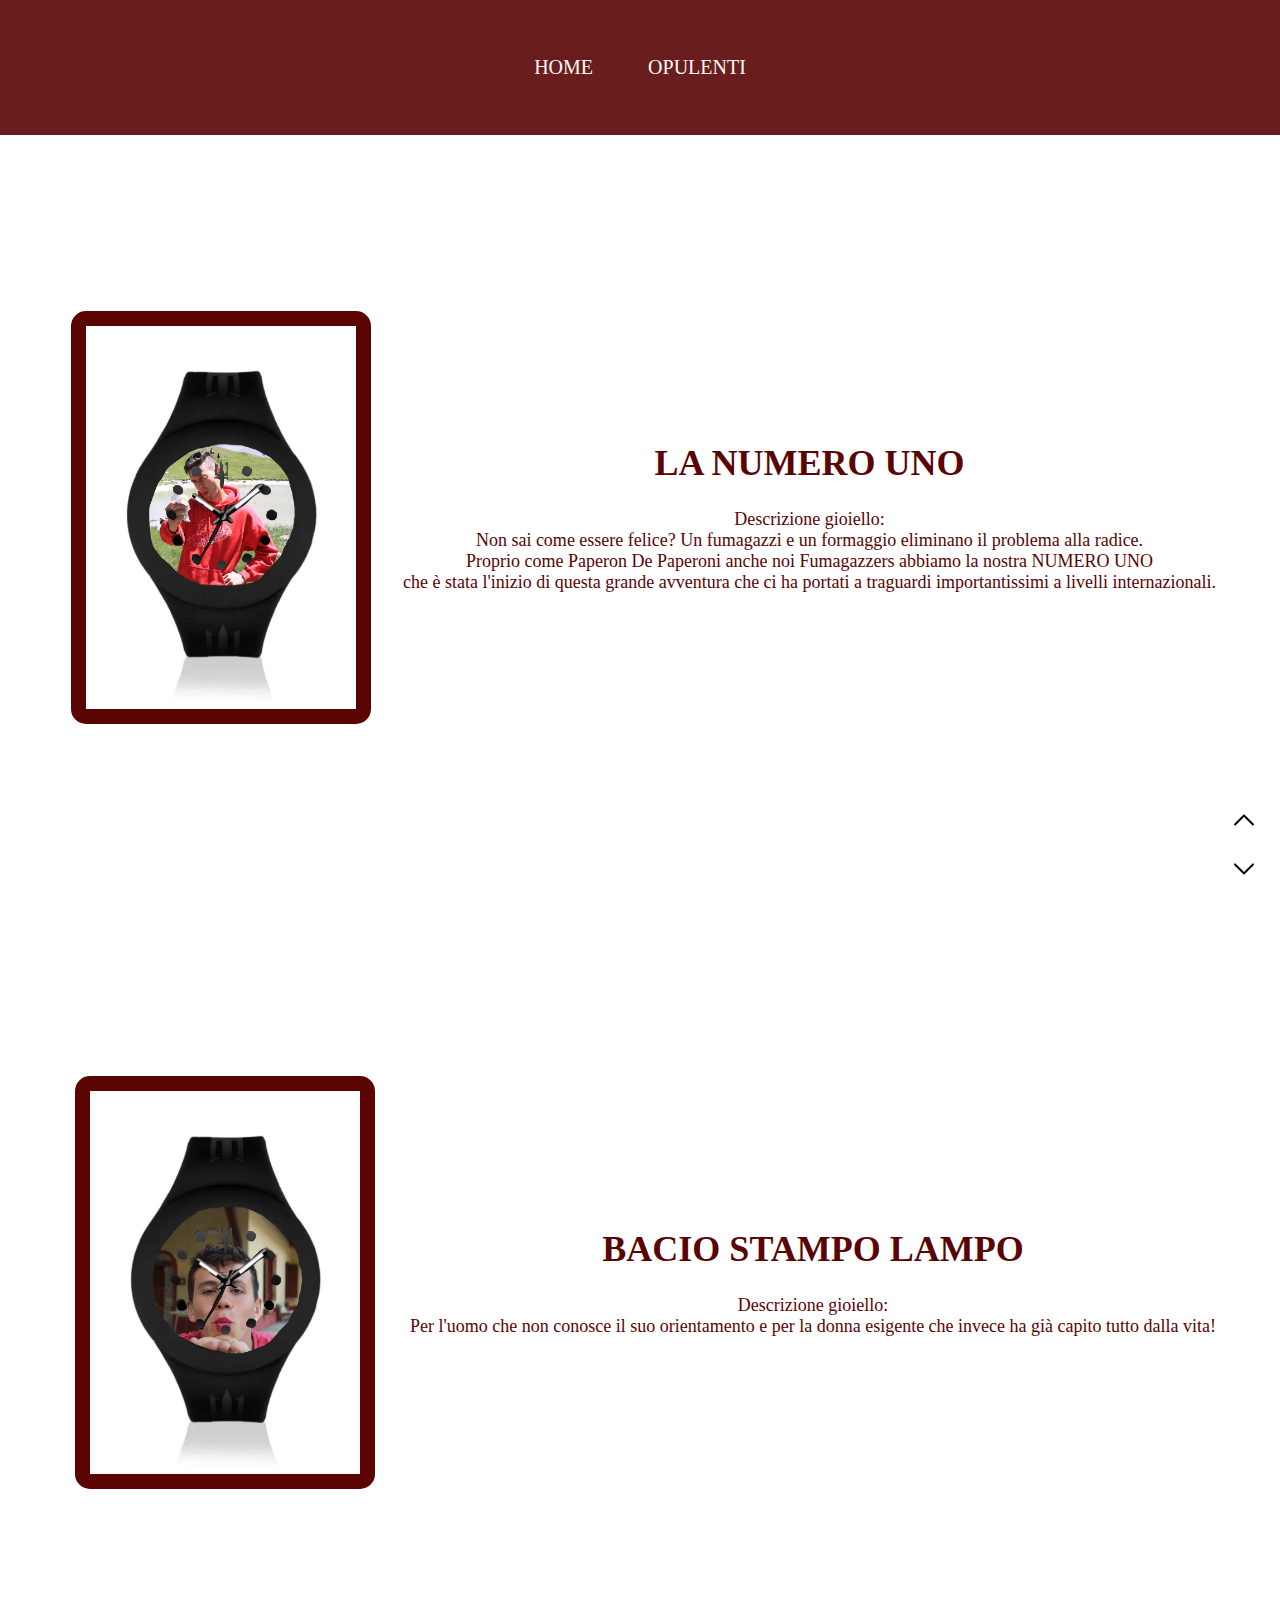
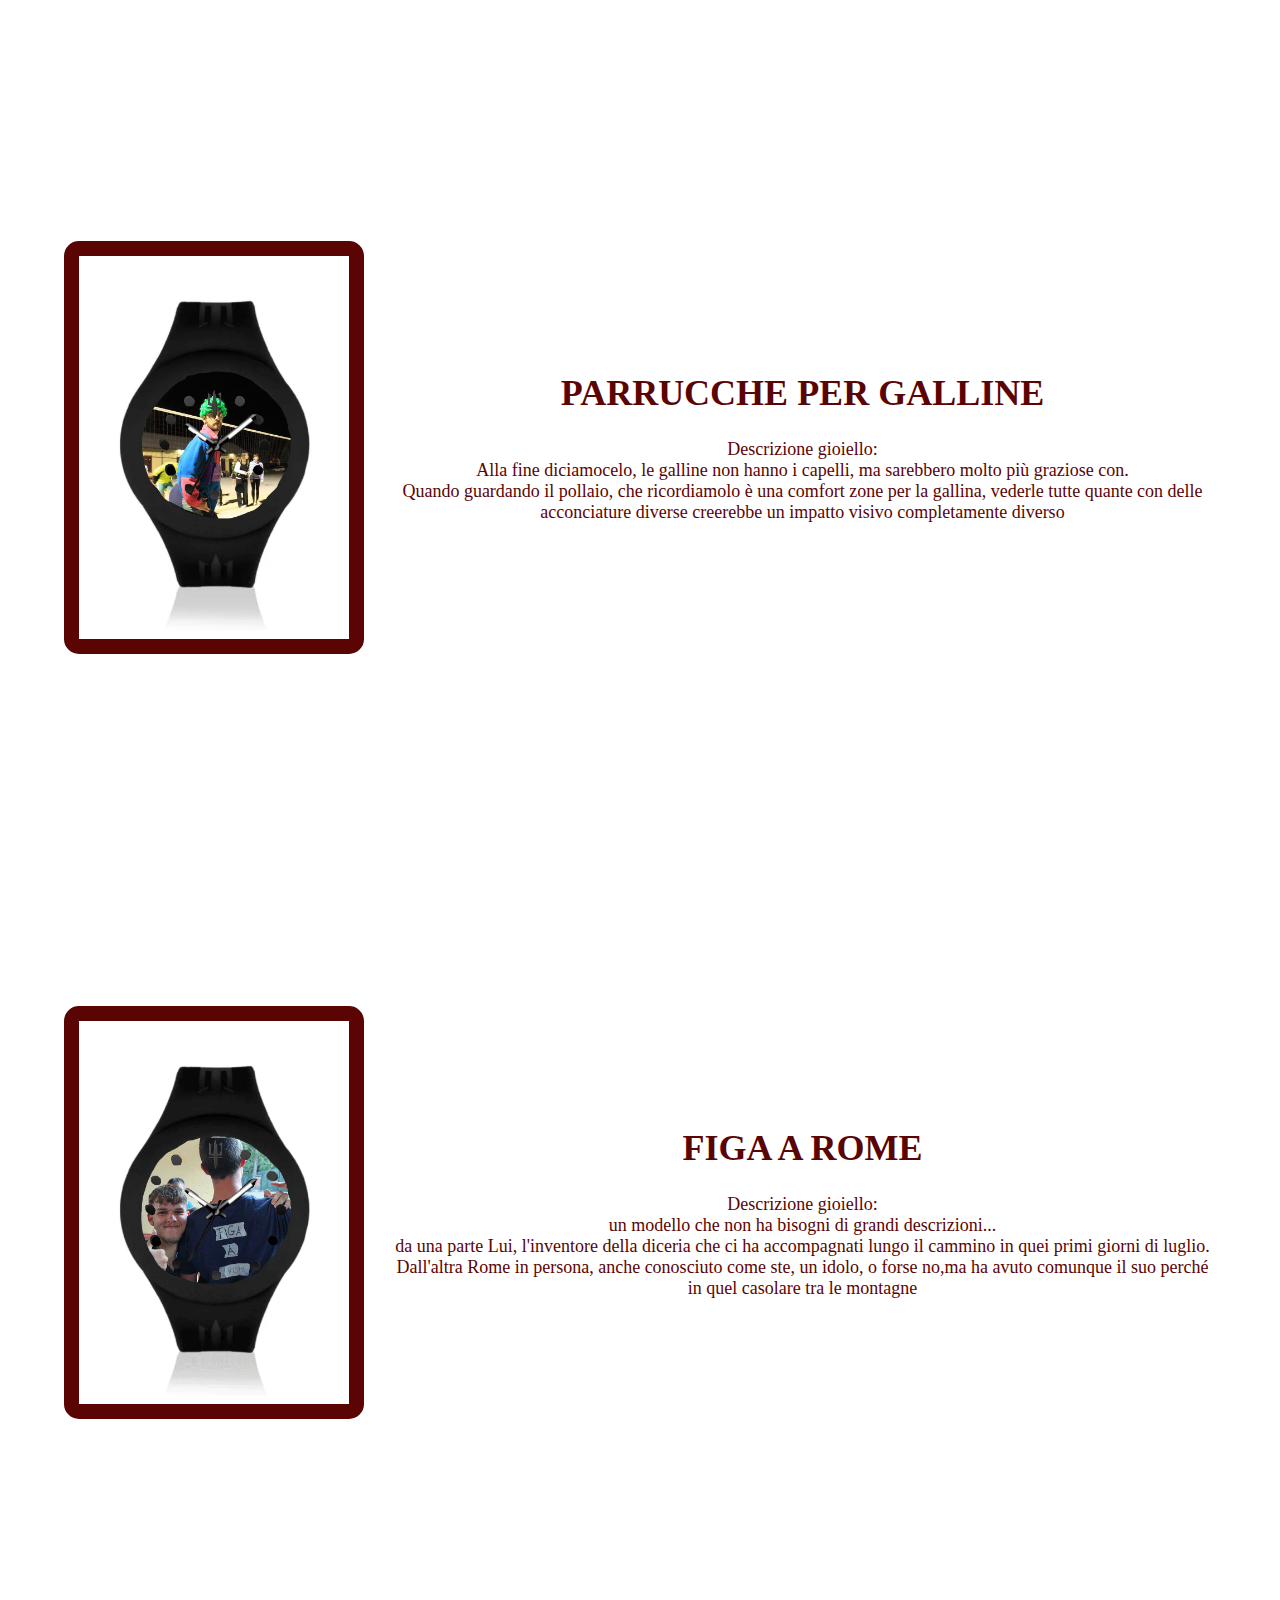
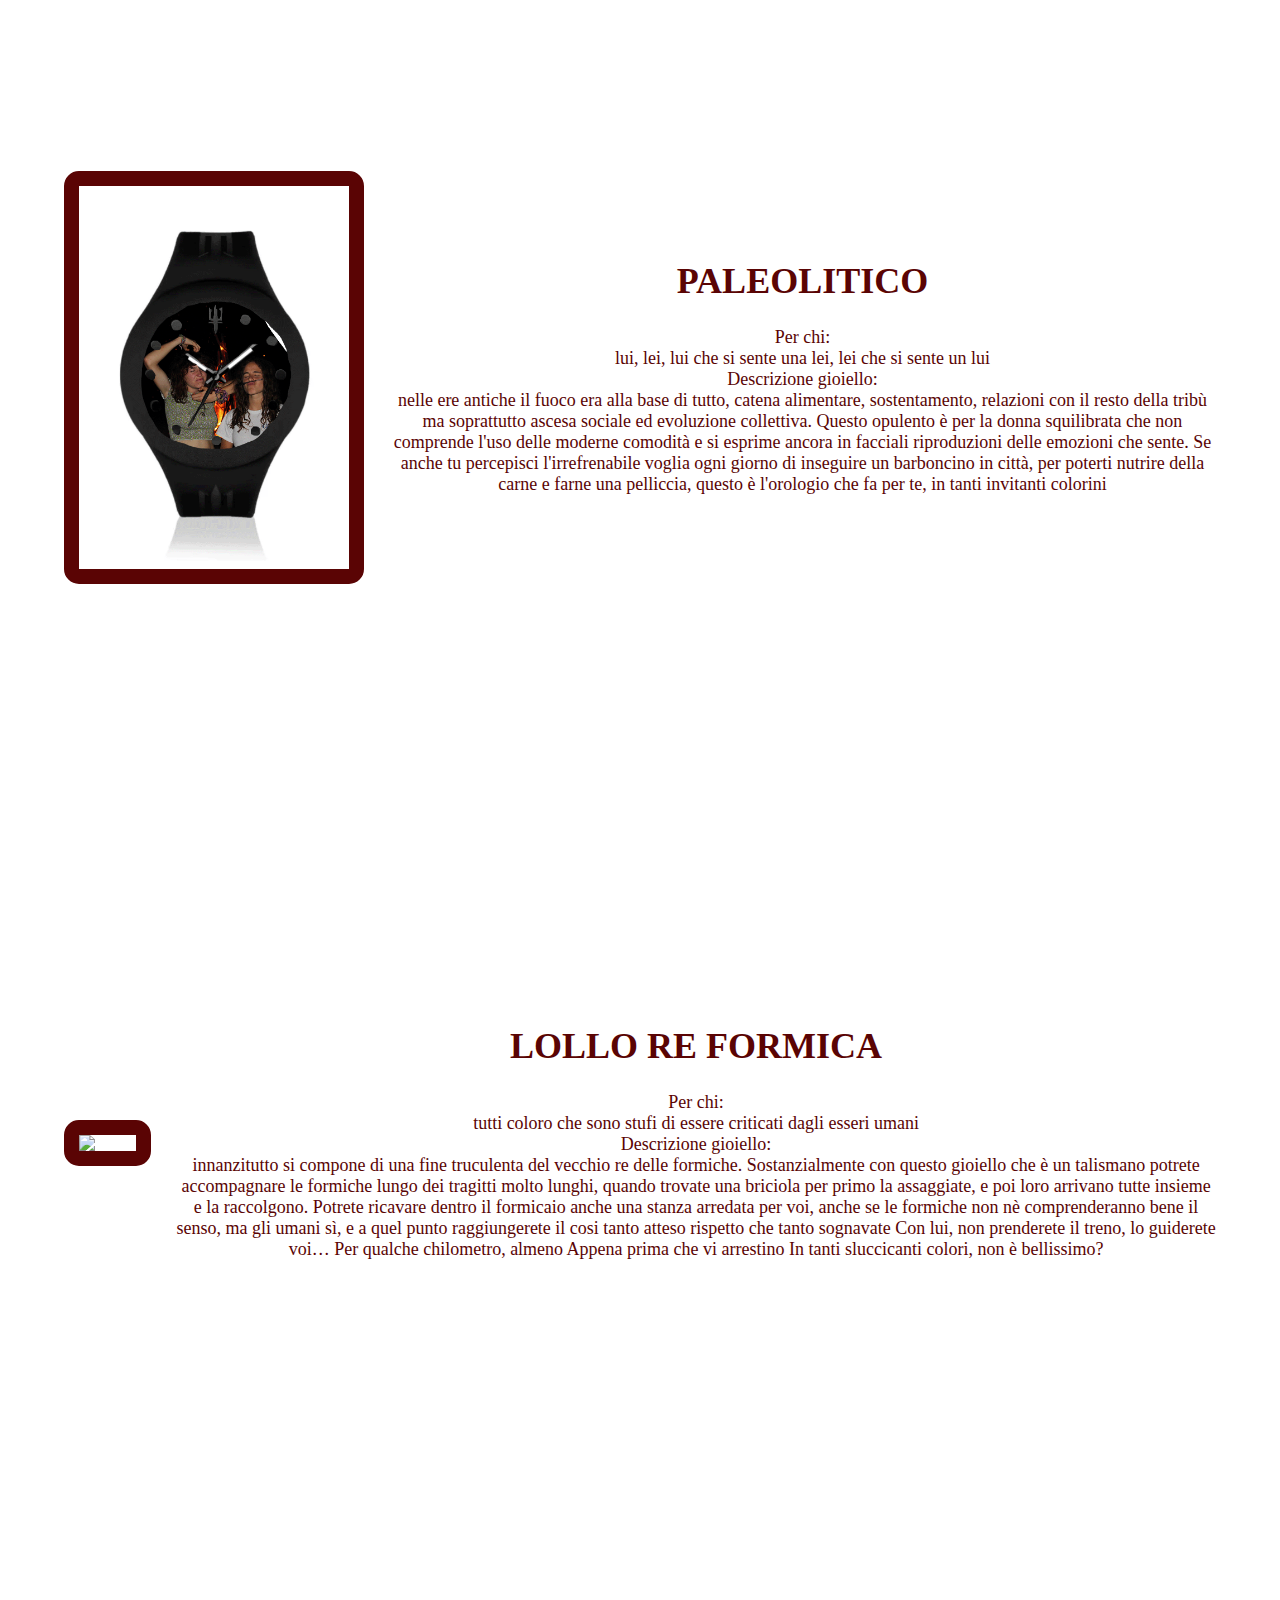
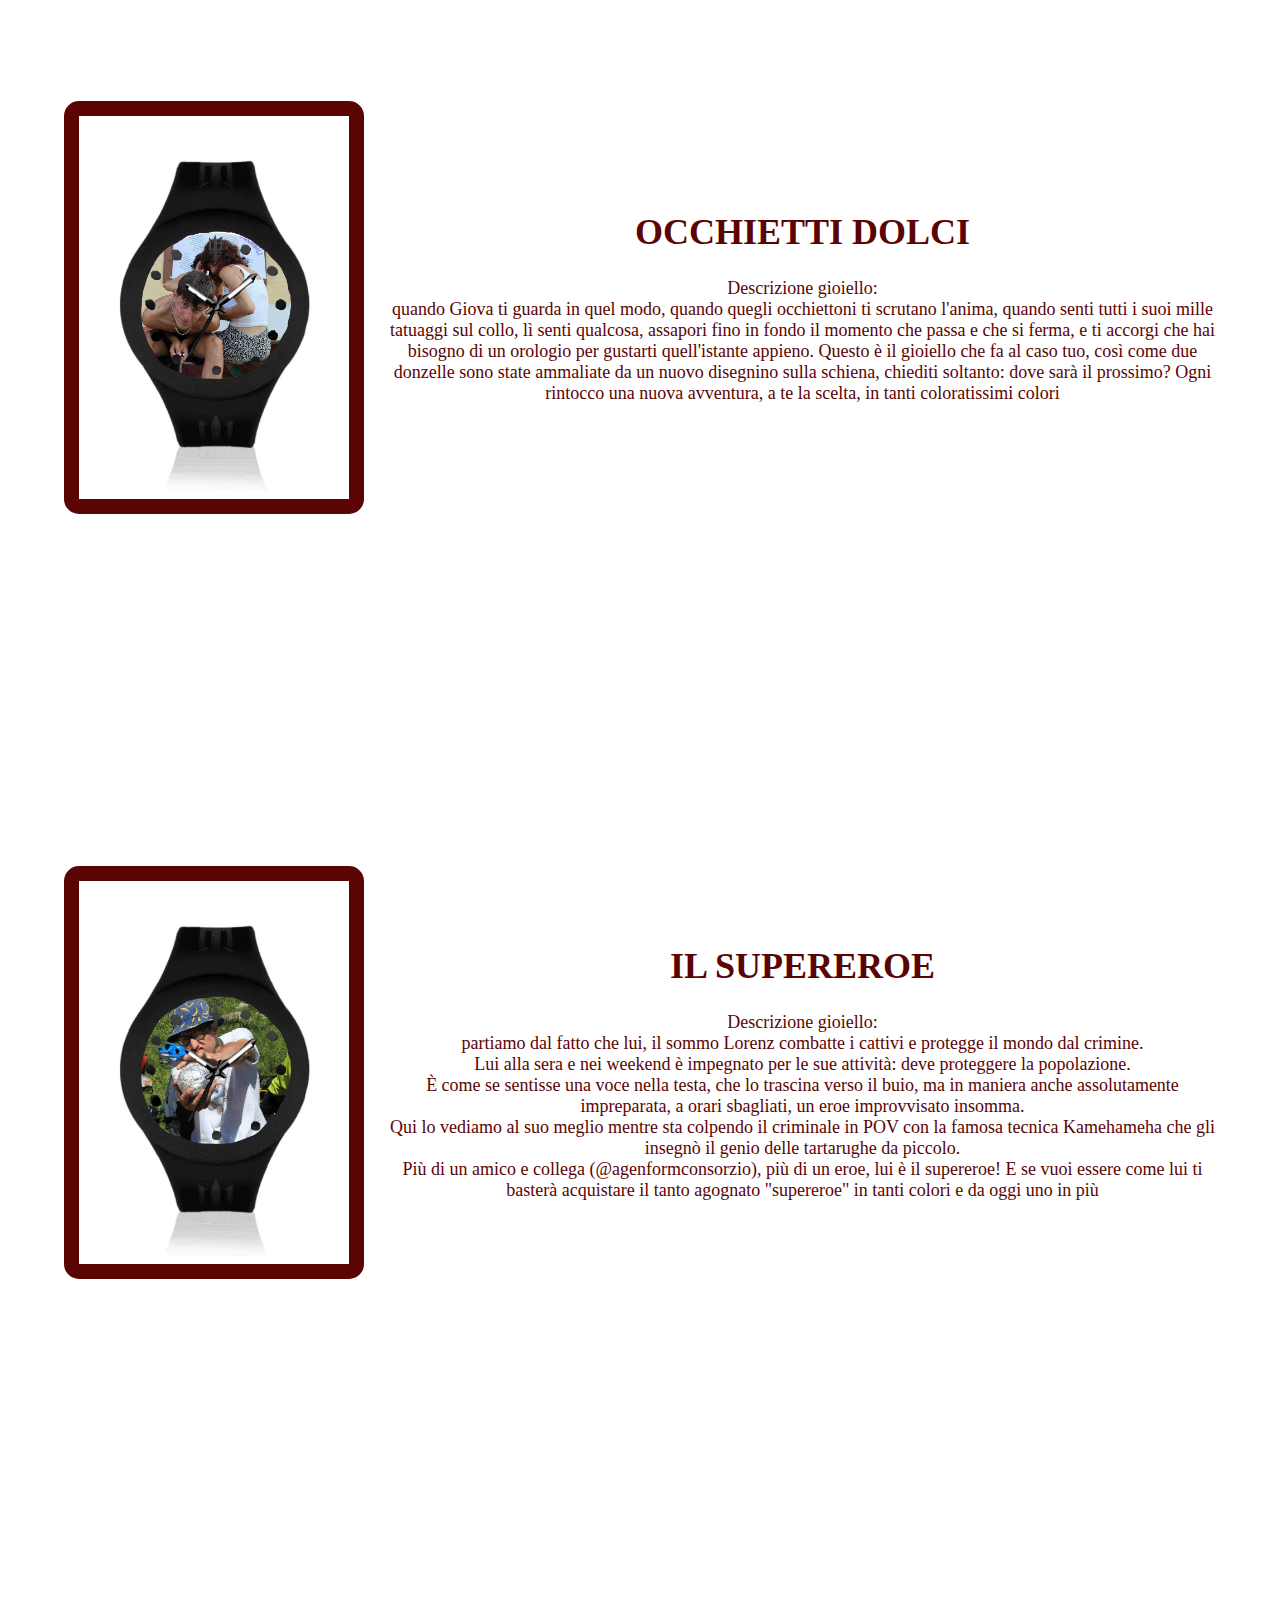
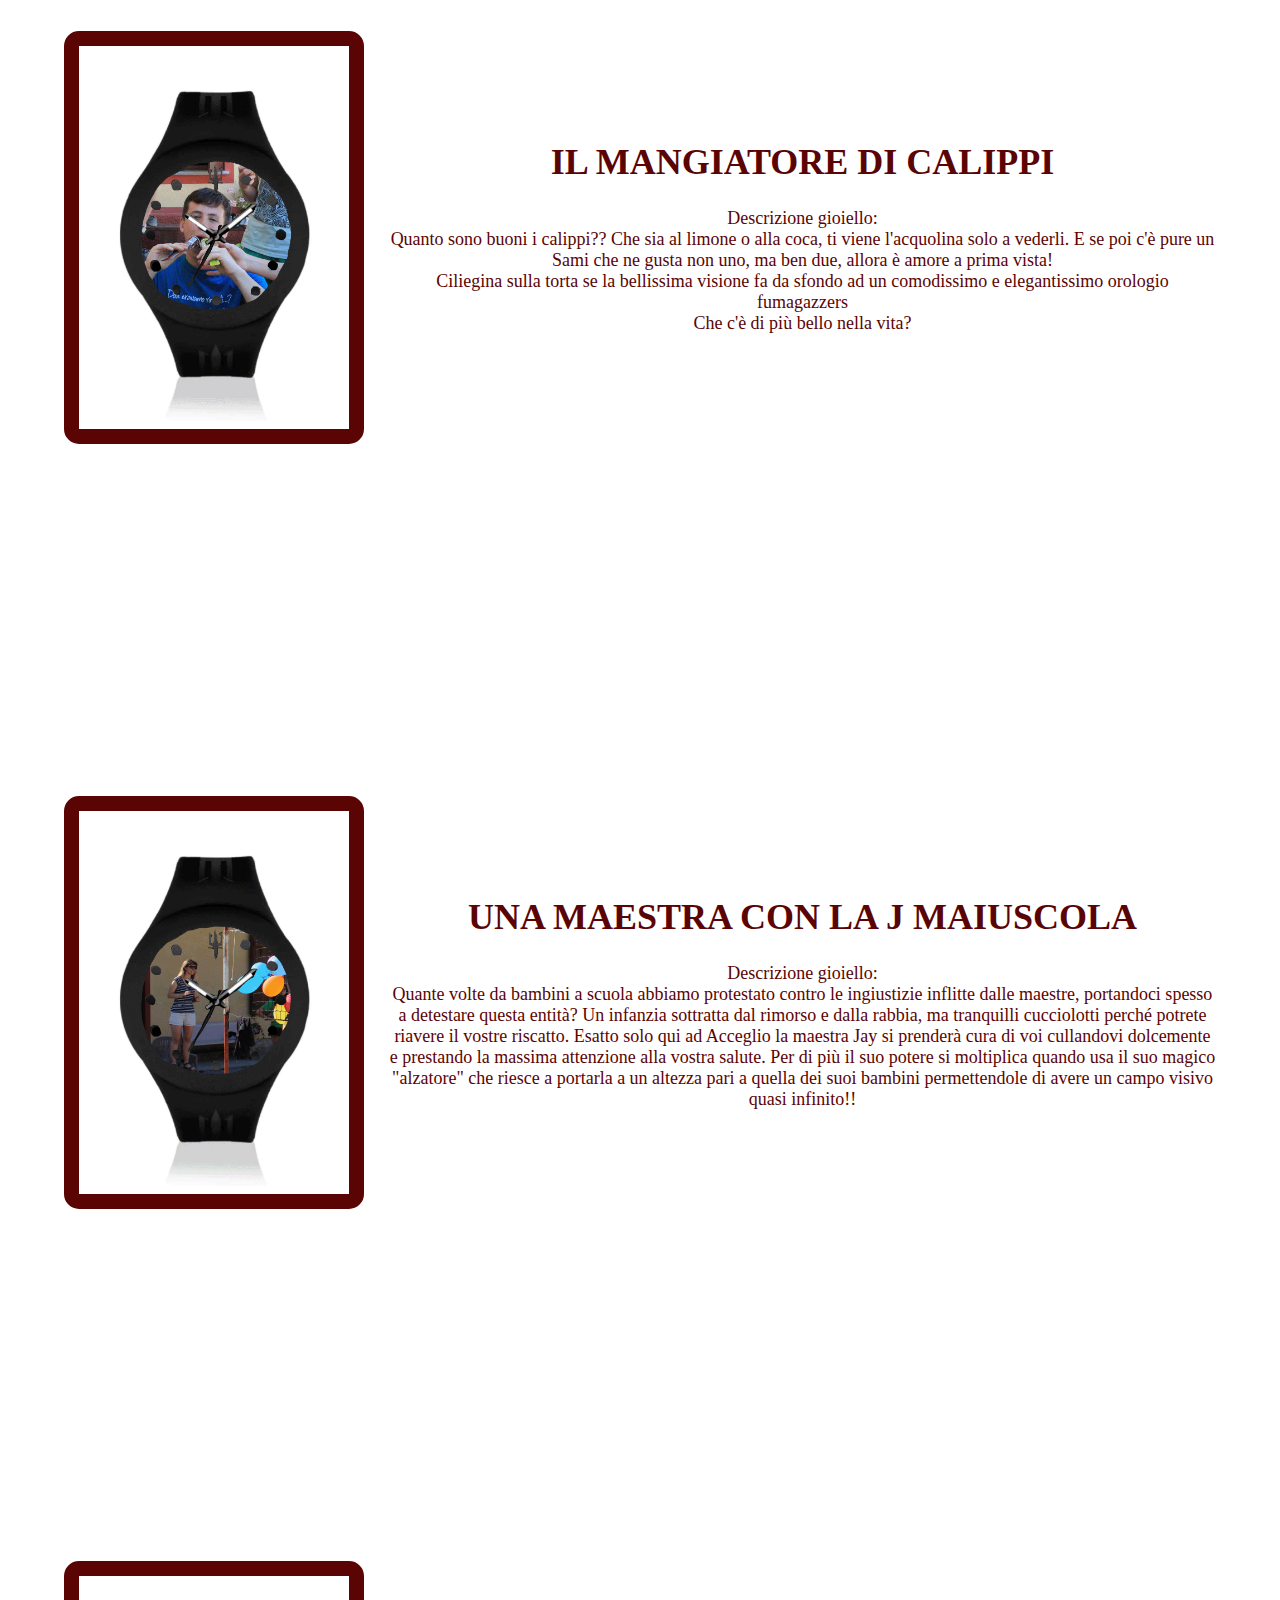
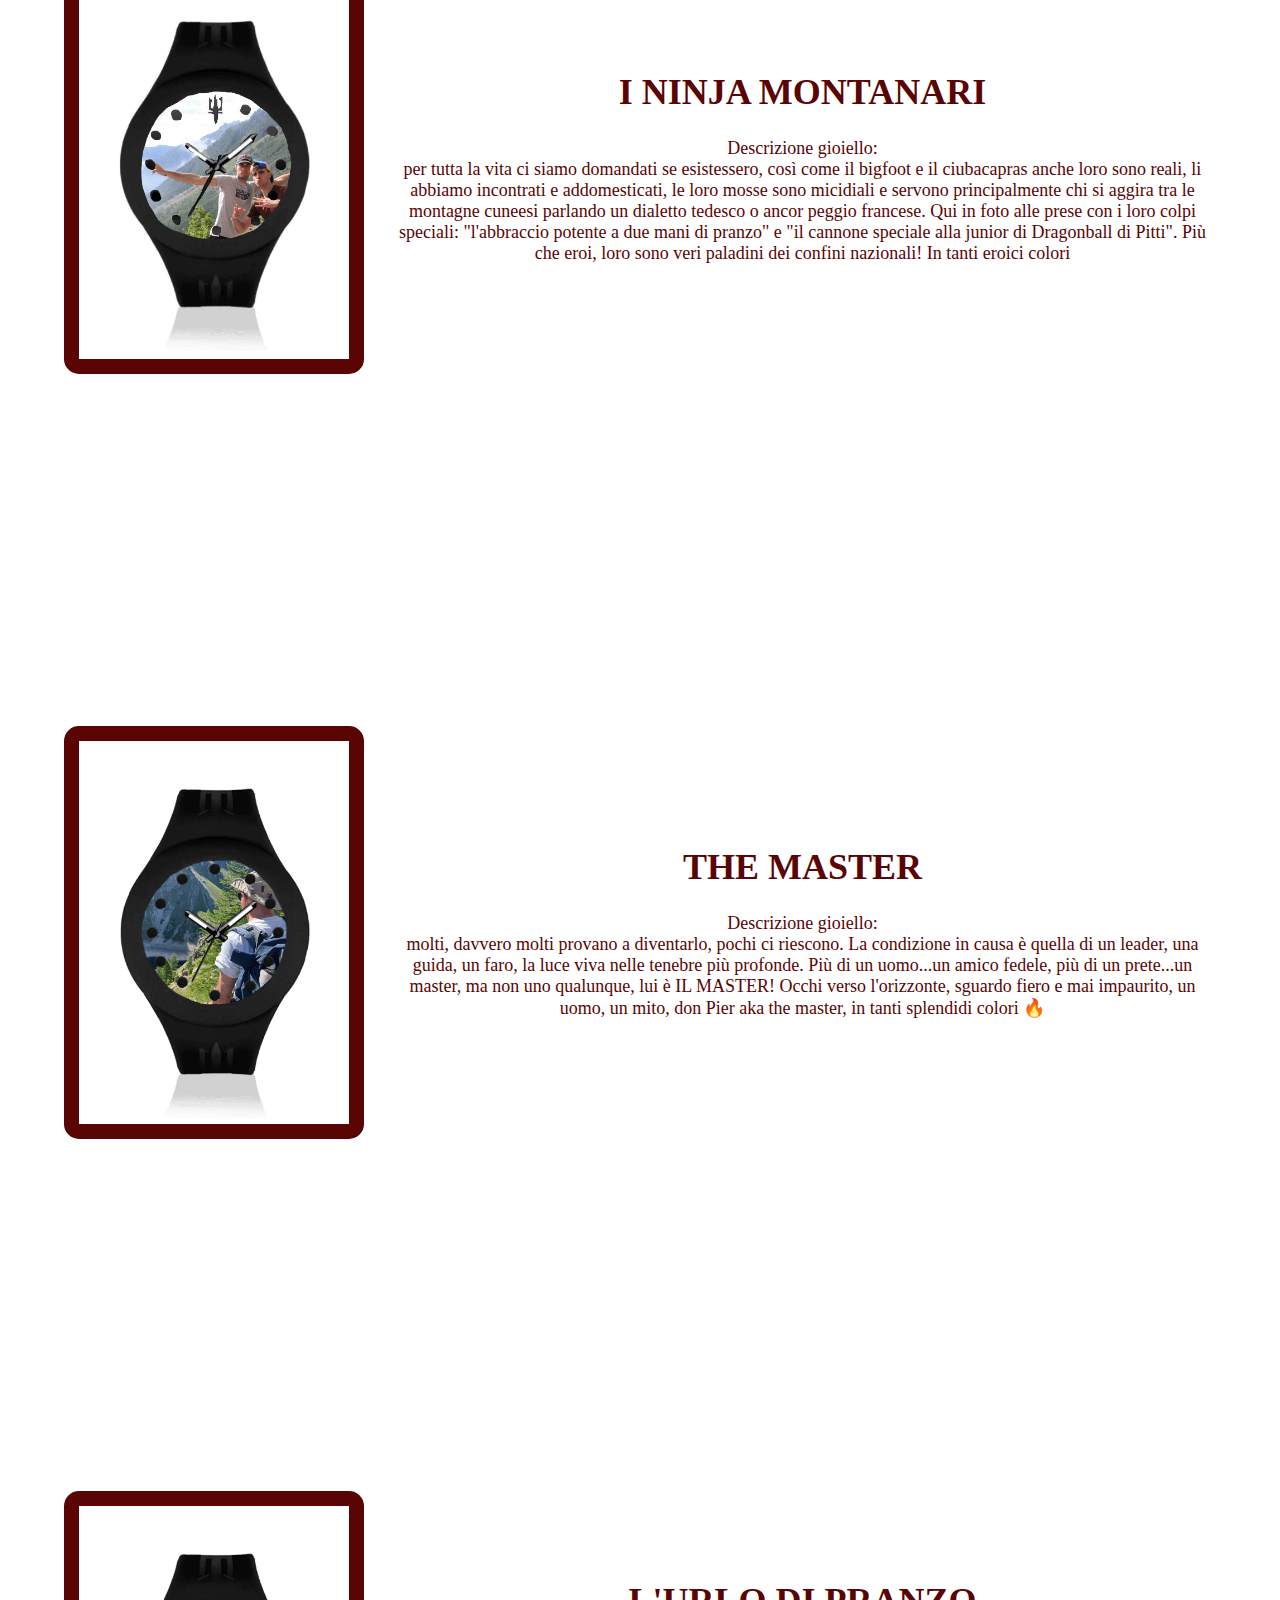
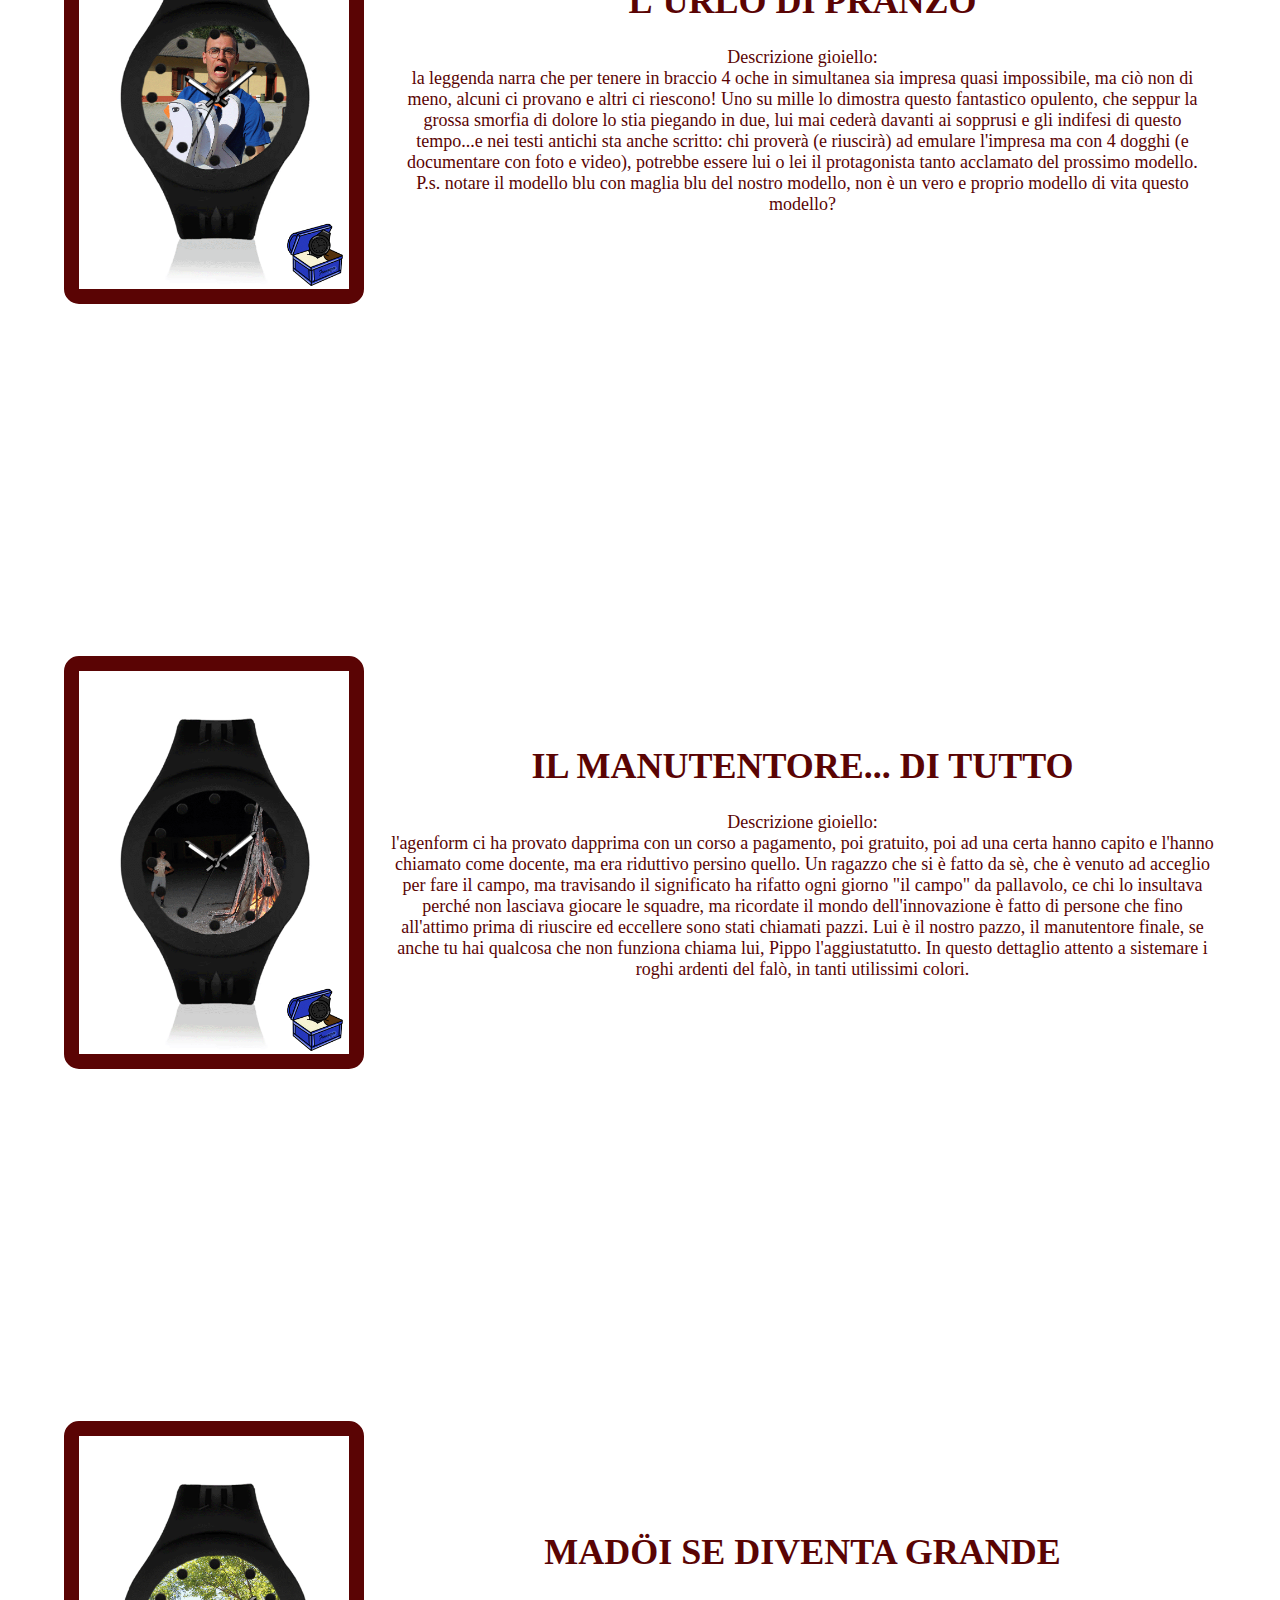
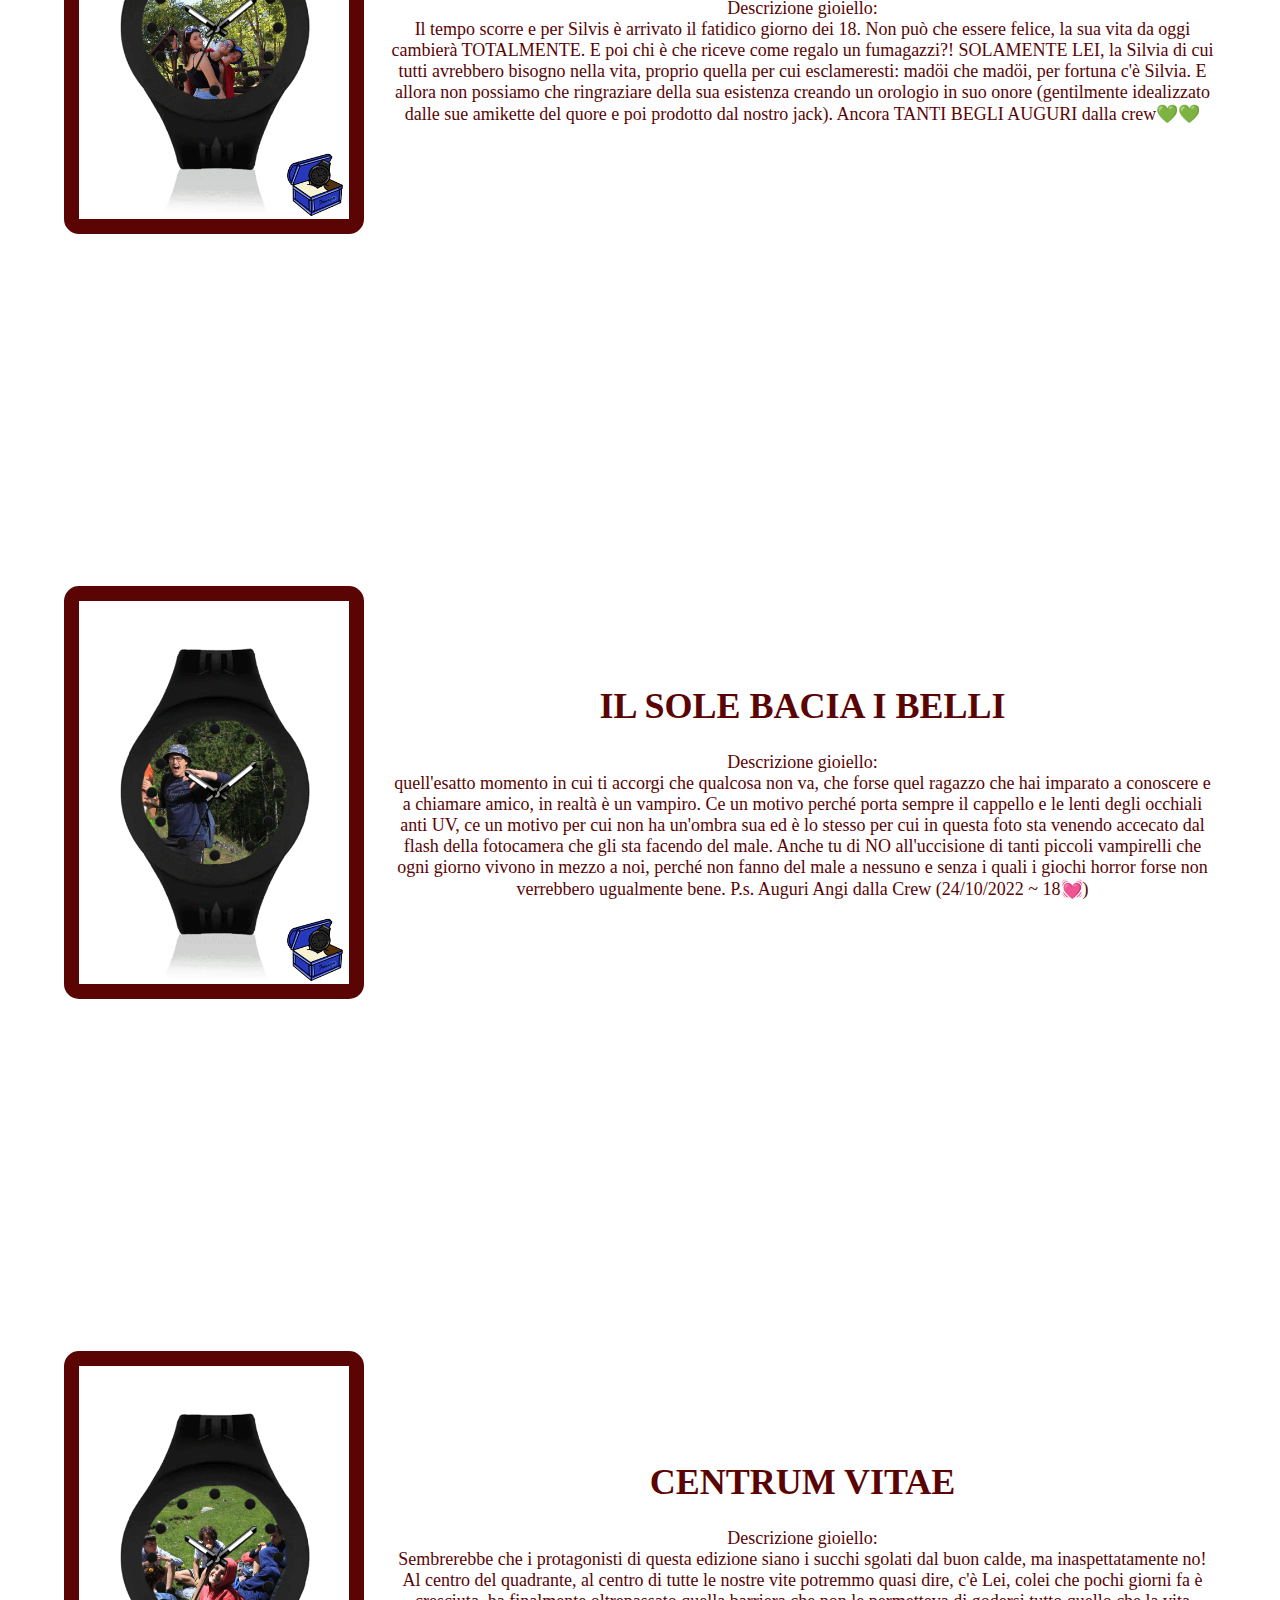
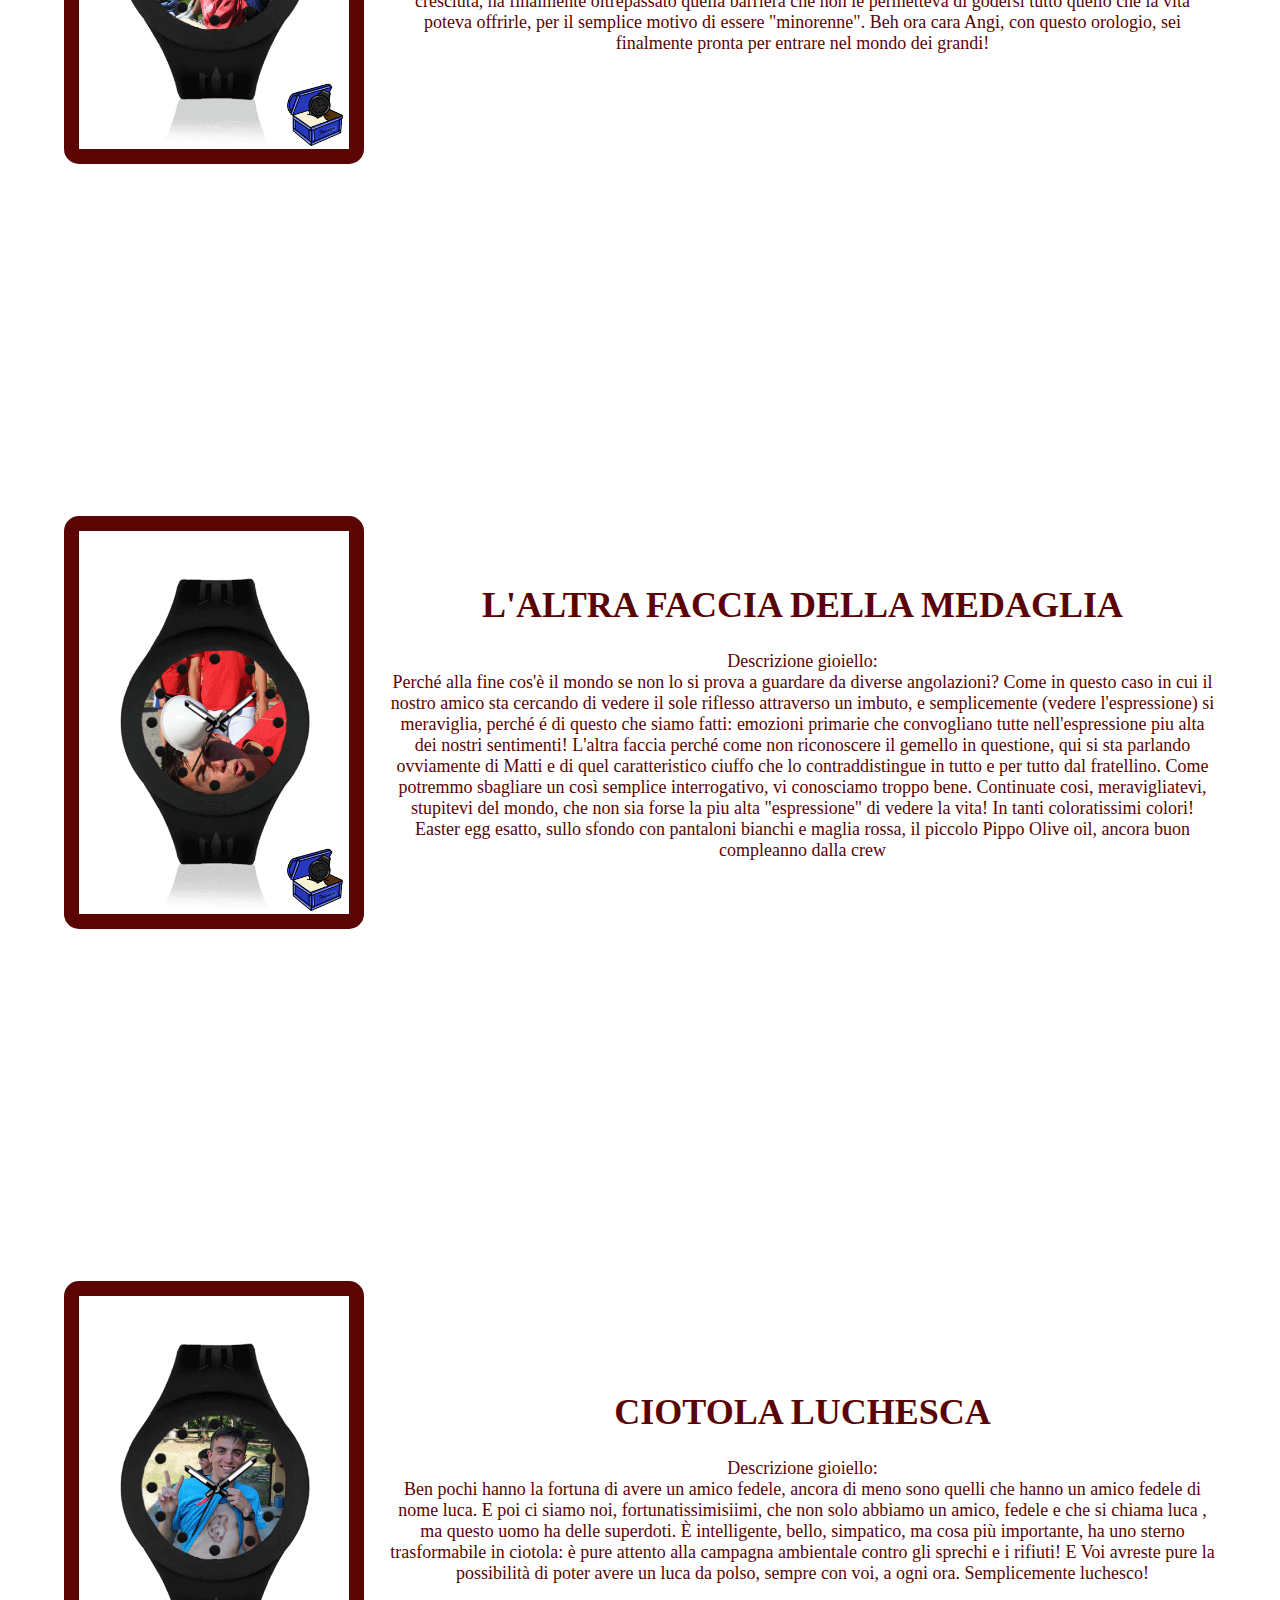
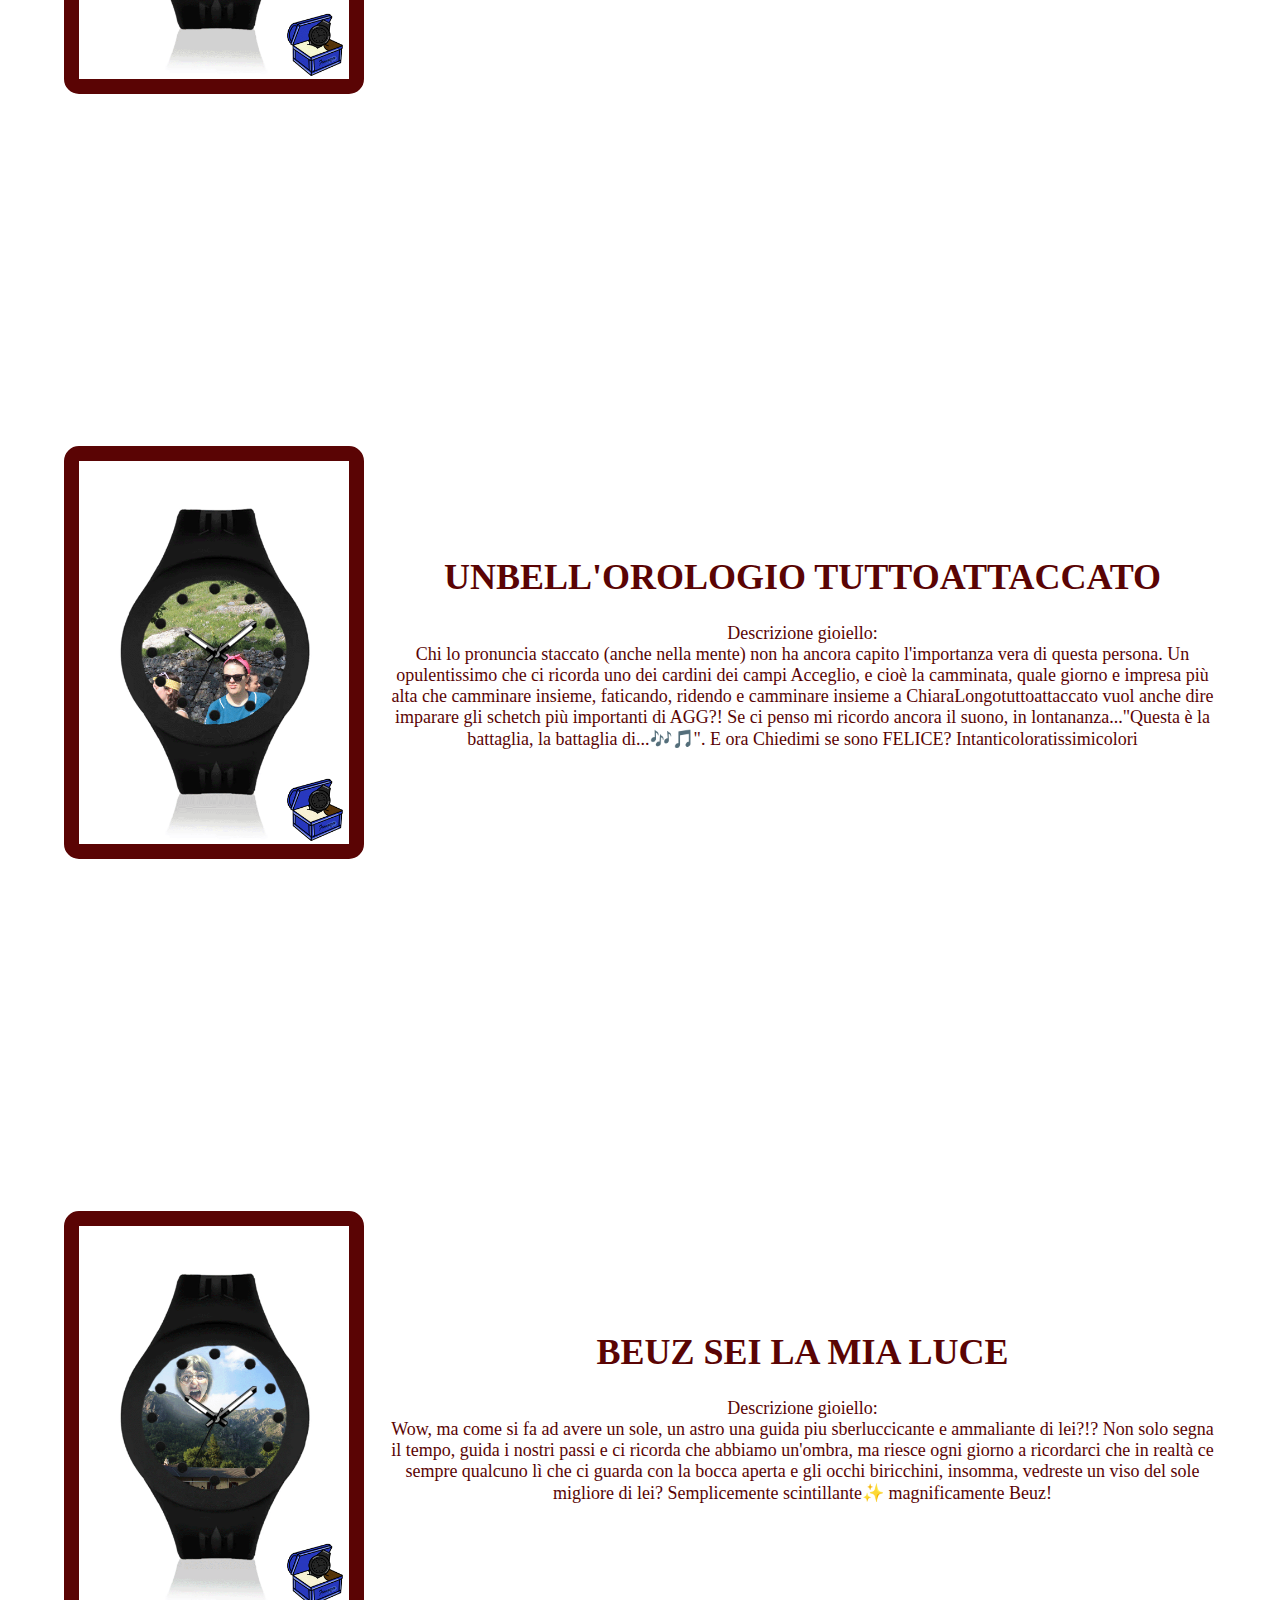
==== orologi.html @ 724af110 "update orologi" ====
<!DOCTYPE html>
<html lang="it">

<head>
    <meta charset="UTF-8">
    <script src="//ajax.googleapis.com/ajax/libs/jquery/1.9.1/jquery.min.js"></script>
    <meta http-equiv="X-UA-Compatible" content="IE=edge">
    <meta name="viewport" content="width=device-width, initial-scale=1.0">
    <title>Opulenti</title>
    <link rel="icon" href="/img/logo beta.png" type="image/png" sizes="16x16">
    <link rel="stylesheet" href="./css/style.css" media="screen and (min-width: 770px)">
    <link rel="stylesheet" href="./css/mobile.css" media="screen and (max-width: 769px)">
</head>

<body>
    <header>
        <nav id="menu">
            <ul>
                <li><a href="index.html">HOME</a></li>
                <li><a href="orologi.html">OPULENTI</a></li>
            </ul>
        </nav>
        <div class="progress-container">
            <div class="progress-bar" id="myBar"></div>
        </div>
    </header>

    <a href="#fine" id="frecciaGiu"><img src="./img/upload.png"></a>
    <a href="#inizio" id="frecciaSu"><img src="./img/upload.png"></a>

    <div id="inizio"></div>
    <div class="opulenti">
        <img src="img/numeroUno.jpg">
        <div>
            <h1>LA NUMERO UNO</h1>
            <p>Descrizione gioiello: <br>
                Non sai come essere felice? Un fumagazzi e un formaggio eliminano il problema alla
                radice. <br>
                Proprio come Paperon De Paperoni anche noi Fumagazzers abbiamo la nostra NUMERO UNO
                <br> che è stata l'inizio di questa grande avventura che ci ha portati a traguardi importantissimi a
                livelli
                internazionali.
            </p>
        </div>
    </div>
    <div class="opulenti">
        <img src="img/bacioStampoLampo.jpg">
        <div>
            <h1>BACIO STAMPO LAMPO</h1>
            <p>Descrizione gioiello: <br>
                Per l'uomo che non conosce il suo orientamento e per la donna esigente che invece ha già capito
                tutto
                dalla vita!
            </p>
        </div>
    </div>
    <div class="opulenti">
        <img src="img/parrucchePerGalline.JPG">
        <div>
            <h1>PARRUCCHE PER GALLINE</h1>
            <p>Descrizione gioiello: <br>
                Alla fine diciamocelo, le galline non hanno i capelli, ma sarebbero molto più graziose con. <br>
                Quando guardando il pollaio, che ricordiamolo è una comfort zone per la gallina,
                vederle tutte quante con delle acconciature diverse creerebbe un impatto visivo completamente
                diverso

            </p>
        </div>
    </div>
    <div class="opulenti">
        <img src="img/figaARome.gif">
        <div>
            <h1>FIGA A ROME</h1>
            <p>Descrizione gioiello: <br>
                un modello che non ha bisogni di grandi descrizioni... <br>
                da una parte Lui, l'inventore della diceria che ci ha accompagnati lungo il cammino in quei primi
                giorni di luglio.
                Dall'altra Rome in persona, anche conosciuto come ste, un idolo, o forse no,ma ha avuto comunque il
                suo
                perché in quel casolare tra le montagne
            </p>
        </div>
    </div>
    <div class="opulenti">
        <img src="img/paleolitico.gif">
        <div>
            <h1>PALEOLITICO</h1>
            <p>Per chi: <br> lui, lei, lui che si sente una lei, lei che si sente un lui <br>
                Descrizione gioiello: <br>
                nelle ere antiche il fuoco era alla base di tutto, catena alimentare, sostentamento,
                relazioni con il resto della tribù ma soprattutto ascesa sociale ed evoluzione collettiva.
                Questo opulento è per la donna squilibrata che non comprende l'uso delle moderne comodità e si
                esprime
                ancora in facciali riproduzioni delle emozioni che sente.
                Se anche tu percepisci l'irrefrenabile voglia ogni giorno di inseguire un barboncino in città,
                per poterti nutrire della carne e farne una pelliccia, questo è l'orologio che fa per te, in tanti
                invitanti colorini
            </p>
        </div>
    </div>
    <div class="opulenti">
        <img src="img/lolloReFormica.gif">
        <div>
            <h1>LOLLO RE FORMICA</h1>
            <p>Per chi: <br> tutti coloro che sono stufi di essere criticati dagli esseri umani <br>
                Descrizione gioiello: <br>
                innanzitutto si compone di una fine truculenta del vecchio re delle formiche.
                Sostanzialmente con questo gioiello che è un talismano potrete accompagnare le formiche lungo dei
                tragitti molto lunghi, quando trovate una briciola per primo la assaggiate, e poi loro arrivano
                tutte
                insieme e
                la raccolgono.
                Potrete ricavare dentro il formicaio anche una stanza arredata per voi, anche se le formiche non nè
                comprenderanno bene il senso, ma gli umani sì, e a quel punto raggiungerete il cosi tanto atteso
                rispetto che tanto sognavate
                Con lui, non prenderete il treno, lo guiderete voi… Per qualche chilometro, almeno Appena prima che
                vi
                arrestino
                In tanti sluccicanti colori, non è bellissimo?
            </p>
        </div>
    </div>
    <div class="opulenti">
        <img src="img/occhiettiDolci.gif">
        <div>
            <h1>OCCHIETTI DOLCI</h1>
            <p>Descrizione gioiello: <br>
                quando Giova ti guarda in quel modo, quando quegli occhiettoni ti scrutano l'anima,
                quando senti tutti i suoi mille tatuaggi sul collo, lì senti qualcosa, assapori fino in fondo il
                momento
                che passa e che si ferma, e ti accorgi che hai bisogno di un orologio per gustarti quell'istante
                appieno.
                Questo è il gioiello che fa al caso tuo, così come due donzelle sono state ammaliate da un nuovo
                disegnino
                sulla schiena, chiediti soltanto: dove sarà il prossimo?
                Ogni rintocco una nuova avventura, a te la scelta, in tanti coloratissimi colori
            </p>
        </div>
    </div>
    <div class="opulenti">
        <img src="img/ilSupereroe.gif">
        <div>
            <h1>IL SUPEREROE</h1>
            <p>Descrizione gioiello: <br>
                partiamo dal fatto che lui, il sommo Lorenz combatte i cattivi e protegge il mondo
                dal crimine. <br>
                Lui alla sera e nei weekend è impegnato per le sue attività: deve proteggere la popolazione. <br>
                È come se sentisse una voce nella testa, che lo trascina verso il buio, ma in maniera anche
                assolutamente impreparata, a orari sbagliati, un eroe improvvisato insomma. <br>
                Qui lo vediamo al suo meglio mentre sta colpendo il criminale in POV con la famosa tecnica
                Kamehameha
                che gli insegnò il genio delle tartarughe da piccolo. <br>
                Più di un amico e collega (@agenformconsorzio), più di un eroe, lui è il supereroe! E se vuoi essere
                come lui ti basterà acquistare il tanto agognato "supereroe" in tanti colori e da oggi uno in più
            </p>
        </div>
    </div>
    <div class="opulenti">
        <img src="img/calippo.gif">
        <div>
            <h1>IL MANGIATORE DI CALIPPI</h1>
            <p>Descrizione gioiello: <br>
                Quanto sono buoni i calippi?? Che sia al limone o alla coca, ti viene l'acquolina solo a vederli. E
                se
                poi c'è pure un Sami che ne gusta non uno, ma ben due, allora è amore a prima vista! <br>
                Ciliegina sulla torta se la bellissima visione fa da sfondo ad un comodissimo e elegantissimo
                orologio
                fumagazzers <br>
                Che c'è di più bello nella vita?
            </p>
        </div>
    </div>
    <div class="opulenti">
        <img src="img/maestraJ.gif">
        <div>
            <h1>UNA MAESTRA CON LA J MAIUSCOLA</h1>
            <p>Descrizione gioiello: <br>
                Quante volte da bambini a scuola abbiamo protestato contro le ingiustizie inflitte dalle maestre,
                portandoci spesso a detestare questa entità? Un infanzia sottratta dal rimorso e dalla rabbia, ma
                tranquilli cucciolotti perché potrete riavere il vostre riscatto. Esatto solo qui ad Acceglio la
                maestra
                Jay si prenderà cura di voi cullandovi dolcemente e prestando la massima attenzione alla vostra
                salute.
                Per di più il suo potere si moltiplica quando usa il suo magico "alzatore" che riesce a portarla a
                un
                altezza pari a quella dei suoi bambini permettendole di avere un campo visivo quasi infinito!!
            </p>
        </div>
    </div>
    <div class="opulenti">
        <img src="img/INinjaMontanari.gif">
        <div>
            <h1>I NINJA MONTANARI</h1>
            <p>Descrizione gioiello: <br>
                per tutta la vita ci siamo domandati se esistessero, così come il bigfoot e il ciubacapras
                anche loro sono reali, li abbiamo incontrati e addomesticati, le loro mosse sono micidiali e servono
                principalmente chi si aggira tra le montagne cuneesi parlando un dialetto tedesco o ancor peggio
                francese.
                Qui in foto alle prese con i loro colpi speciali: "l'abbraccio potente a due mani di pranzo" e "il
                cannone speciale alla junior di Dragonball di Pitti".
                Più che eroi, loro sono veri paladini dei confini nazionali!
                In tanti eroici colori
            </p>
        </div>
    </div>
    <div class="opulenti">
        <img src="img/Maestro.gif">
        <div>
            <h1>THE MASTER</h1>
            <p>Descrizione gioiello: <br>
                molti, davvero molti provano a diventarlo, pochi ci riescono.
                La condizione in causa è quella di un leader, una guida, un faro, la luce viva nelle tenebre più
                profonde.
                Più di un uomo...un amico fedele, più di un prete...un master, ma non uno qualunque, lui è IL
                MASTER!
                Occhi verso l'orizzonte, sguardo fiero e mai impaurito, un uomo, un mito, don Pier aka the master,
                in tanti splendidi colori 🔥
            </p>
        </div>
    </div>
    <div class="opulenti">
        <img src="img/l'urloDiFranzo.gif">
        <div>
            <h1>L'URLO DI PRANZO</h1>
            <p>Descrizione gioiello: <br>
                la leggenda narra che per tenere in braccio 4 oche in simultanea sia impresa quasi impossibile, ma
                ciò
                non di meno, alcuni ci provano e altri ci riescono!
                Uno su mille lo dimostra questo fantastico opulento, che seppur la grossa smorfia di dolore lo stia
                piegando in due, lui mai cederà davanti ai sopprusi e gli indifesi di questo tempo...e nei testi
                antichi
                sta anche scritto: chi proverà (e riuscirà) ad emulare l'impresa ma con 4 dogghi (e documentare con
                foto
                e video), potrebbe essere lui o lei il protagonista tanto acclamato del prossimo modello. <br>
                P.s. notare il modello blu con maglia blu del nostro modello, non è un vero e proprio modello di
                vita
                questo modello?
            </p>
        </div>
    </div>
    <div class="opulenti">
        <img src="img/manutentoreDITutto.gif">
        <div>
            <h1>IL MANUTENTORE... DI TUTTO</h1>
            <p>Descrizione gioiello: <br>
                l'agenform ci ha provato dapprima con un corso a pagamento, poi gratuito, poi ad una certa hanno
                capito
                e l'hanno chiamato come docente, ma era riduttivo persino quello.
                Un ragazzo che si è fatto da sè, che è venuto ad acceglio per fare il campo, ma travisando il
                significato ha rifatto ogni giorno "il campo" da pallavolo, ce chi lo insultava perché non lasciava
                giocare le squadre, ma ricordate il mondo dell'innovazione è fatto di persone che fino all'attimo
                prima
                di riuscire ed eccellere sono stati chiamati pazzi.
                Lui è il nostro pazzo, il manutentore finale, se anche tu hai qualcosa che non funziona chiama lui,
                Pippo l'aggiustatutto.
                In questo dettaglio attento a sistemare i roghi ardenti del falò, in tanti utilissimi colori.
            </p>
        </div>
    </div>
    <div class="opulenti">
        <img src="img/leTreGrazie.gif">
        <div>
            <h1>MADÖI SE DIVENTA GRANDE</h1>
            <p>Descrizione gioiello: <br>
                Il tempo scorre e per Silvis è arrivato il fatidico giorno dei 18. Non può che essere felice, la sua
                vita da oggi cambierà TOTALMENTE. E poi chi è che riceve come regalo un fumagazzi?! SOLAMENTE LEI, la
                Silvia
                di cui tutti avrebbero bisogno nella vita, proprio quella per cui esclameresti: madöi che madöi, per
                fortuna c'è Silvia.
                E allora non possiamo che ringraziare della sua esistenza creando un orologio in suo onore
                (gentilmente idealizzato dalle sue amikette del quore e poi prodotto dal nostro jack).
                Ancora TANTI BEGLI AUGURI dalla crew💚💚
            </p>
        </div>
    </div>
    <div class="opulenti">
        <img src="img/ilSoleBaciaIBelli.gif">
        <div>
            <h1>IL SOLE BACIA I BELLI</h1>
            <p>Descrizione gioiello: <br>
                quell'esatto momento in cui ti accorgi che qualcosa non va, che forse quel ragazzo che hai imparato
                a
                conoscere e a chiamare amico, in realtà è un vampiro. Ce un motivo perché porta sempre il cappello e
                le
                lenti degli occhiali anti UV, ce un motivo per cui non ha un'ombra sua ed è lo stesso per cui in
                questa
                foto sta venendo accecato dal flash della fotocamera che gli sta facendo del male.
                Anche tu di NO all'uccisione di tanti piccoli vampirelli che ogni giorno vivono in mezzo a noi,
                perché
                non fanno del male a nessuno e senza i quali i giochi horror forse non verrebbero ugualmente bene.
                P.s. Auguri Angi dalla Crew (24/10/2022 ~ 18💓)
            </p>
        </div>
    </div>
    <div class="opulenti">
        <img src="img/centrumVitae.gif">
        <div>
            <h1>CENTRUM VITAE</h1>
            <p>Descrizione gioiello: <br>
                Sembrerebbe che i protagonisti di questa edizione siano i succhi sgolati dal buon calde, ma
                inaspettatamente no! Al centro del quadrante, al centro di tutte le nostre vite potremmo quasi dire,
                c'è
                Lei, colei che pochi giorni fa è cresciuta, ha finalmente oltrepassato quella barriera che non le
                permetteva di godersi tutto quello che la vita poteva offrirle, per il semplice motivo di essere
                "minorenne". Beh ora cara Angi, con questo orologio, sei finalmente pronta per entrare nel
                mondo dei grandi!
            </p>
        </div>
    </div>
    <div class="opulenti">
        <img src="img/enricoOMattia.gif">
        <div>
            <h1>L'ALTRA FACCIA DELLA MEDAGLIA</h1>
            <p>Descrizione gioiello: <br>
                Perché alla fine cos'è il mondo se non lo si prova a guardare da diverse angolazioni?
                Come in questo caso in cui il nostro amico sta cercando di vedere il sole riflesso attraverso un
                imbuto, e semplicemente (vedere l'espressione) si meraviglia, perché é di questo che siamo fatti:
                emozioni primarie che convogliano tutte nell'espressione piu alta dei nostri sentimenti!
                L'altra faccia perché come non riconoscere il gemello in questione, qui si sta parlando ovviamente
                di Matti e di quel caratteristico ciuffo che lo contraddistingue in tutto e per tutto dal
                fratellino.
                Come potremmo sbagliare un così semplice interrogativo, vi conosciamo troppo bene.
                Continuate cosi, meravigliatevi, stupitevi del mondo, che non sia forse la piu alta "espressione" di
                vedere la vita!
                In tanti coloratissimi colori!
                Easter egg esatto, sullo sfondo con pantaloni bianchi e maglia rossa, il piccolo Pippo Olive oil,
                ancora buon compleanno dalla crew
            </p>
        </div>
    </div>
    <div class="opulenti">
        <img src="img/ciotolaLuchesca.gif">
        <div>
            <h1>CIOTOLA LUCHESCA</h1>
            <p>Descrizione gioiello: <br>
                Ben pochi hanno la fortuna di avere un amico fedele, ancora di meno sono quelli che hanno un amico
                fedele di nome luca. E poi ci siamo noi, fortunatissimisiimi, che non solo abbiamo un amico, fedele
                e che si chiama luca , ma questo uomo ha delle superdoti. È intelligente, bello, simpatico, ma cosa
                più importante, ha uno sterno trasformabile in ciotola: è pure attento alla campagna ambientale
                contro gli sprechi e i rifiuti!
                E Voi avreste pure la possibilità di poter avere un luca da polso, sempre con voi, a ogni ora.
                Semplicemente luchesco!
            </p>
        </div>
    </div>
    <div class="opulenti">
        <img src="img/tuttoattaccato.gif">
        <div>
            <h1>UNBELL'OROLOGIO TUTTOATTACCATO</h1>
            <p>Descrizione gioiello: <br>
                Chi lo pronuncia staccato (anche nella mente) non ha ancora capito l'importanza vera di questa
                persona.
                Un opulentissimo che ci ricorda uno dei cardini dei campi Acceglio, e cioè la camminata, quale
                giorno e impresa più alta che camminare insieme, faticando, ridendo e camminare insieme a
                ChiaraLongotuttoattaccato vuol anche dire imparare gli schetch più importanti di AGG?!
                Se ci penso mi ricordo ancora il suono, in lontananza..."Questa è la battaglia, la battaglia
                di...🎶🎵". E ora Chiedimi se sono FELICE?
                Intanticoloratissimicolori
            </p>
        </div>
    </div>
    <div class="opulenti">
        <img src="img/beuzSeiLaMiaLuce.gif">
        <div>
            <h1>BEUZ SEI LA MIA LUCE</h1>
            <p>Descrizione gioiello: <br>
                Wow, ma come si fa ad avere un sole, un astro una guida piu sberluccicante e ammaliante di lei?!?
                Non solo segna il tempo, guida i nostri passi e ci ricorda che abbiamo un'ombra, ma riesce ogni
                giorno a
                ricordarci che in realtà ce sempre qualcuno lì che ci guarda con la bocca aperta e gli occhi
                biricchini,
                insomma, vedreste un viso del sole migliore di lei? Semplicemente scintillante✨ magnificamente Beuz!
            </p>
        </div>
    </div>
    <div class="opulenti">
        <img src="img/undici.gif">
        <div>
            <h1>UNDICI È PIÙ DI UN NUMERO</h1>
            <p>Descrizione gioiello: <br>
                C'è chi lo spaccia per un attore famoso e chi invece vedendolo gli chiede un autografo!
                E ad un tratto parte un motivetto... <br>
                ~ All the leaves are brown (all the leaves are brown) <br>
                And the sky is gray (and the sky is gray) ~ <br>
                Ed é lui, tutti lo sanno, il demogorgone, temete gente, temete
            </p>
        </div>
    </div>
    <div class="opulenti">
        <img src="img/jeyEIDogghi.gif">
        <div>
            <h1>JEY PASSIONE DOGGHI</h1>
            <p>Descrizione gioiello: <br>
                Ed é così che va il mondo, puoi combatterlo, puoi negarlo a te stesso, ma poi le passioni e le cose
                belle ti cambiano e ti fanno apprezzare e amare ciò che ti lega di più ai tuoi amici! <br>
                Ebbene si, i dogghi sono reali e stanno cercando con il loro amore di far andare meglio tutto il
                mondo, perchè? Beh guardate gli occhi di Jey, vi sembra felice?😍 <br>
                Un doggo per riunirli, uno per ghermirli e nell'amore dargli da mangiare (feed the doggo), in tanti
                coloratissimi colori
            </p>
        </div>
    </div>
    <div class="opulenti">
        <img src="img/fameOlioSuTela.gif">
        <div>
            <h1>FAME - OLIO SU TELA - 1372</h1>
            <p>Descrizione gioiello: <br>
                Prima dell'era dei primi uomini, quando l'obiettivo era uno solo sopravvivere, i pittori
                immortalavano
                momenti di stento, ricerca di cibo e sconsolazione.
                Sguardi del genere erano all'ordine del giorno: mangiare il proprio pasto pensando a come rubare il
                pasto
                altrui.
                Solo il più forte sopravvive e merita di essere immortalato in quest'opulento coloratissimo
            </p>
        </div>
    </div>
    <div class="opulenti">
        <img src="img/comunionisti.gif">
        <div>
            <h1>IL CLAN DEI COMUNIONISTI</h1>
            <p>Descrizione gioiello: <br>
                Prima del clan del piede e delle famigerate tartarughe esisteva un'antica alleanza, fatta non da
                uomini
                ma da leggende che decisero di sacrificare loro stessi per una causa maggiore e in ottica
                comunionistica!
                Ciò valse la vittoria nella sfida tra i clan e si narra che la loro effige fosse una delle più
                aggressive
                e ben fatta, forse perché tra le loro fila si trovavano antichi chierichetti, che ambivano a entrare
                in questa cerchia ristretta.
                Nel gioiello di oggi un biondo, IL biondo per eccellenza, bello, col ciuffo e lo sguardo penetrante,
                che dire, avrebbero potuto avere un leader migliore?
                In tanti comunionistici colorini.
                Cogliamo l'occasione per porgere gli auguri e i più distinti saluti al nostro super Ste⚡
            </p>
        </div>
    </div>
    <div class="opulenti">
        <img src="img/relax.gif">
        <div>
            <h1>RELAX E GOOD VIBES</h1>
            <p>Descrizione gioiello: <br>
                Col pollice alzato, così un tempo i grandi re e imperatori del passato graziavano le vite di pochi
                che
                per riguardo in meno non ebbero la fortuna di nascere dalla parte fortunata del mondo.
                Qui oggi è segno di appartenenza, di sosta e del fermarsi riguardando la strada fatta fin ora
                semplicemente sorridendo e perchè no, anche di felicità!
                Perché quando c'è un signor biscuits, e un Ale (ricordiamolo come realizzatore del mega collage di
                foto
                del campo), come può non essere un momento bello, di quelli che ricordi con in mano una bevanda
                guardando
                il tramonto in lontananza sulla spiaggia.
                Tramonta anche il 2022 ma ha inizio un 2023 pieno di opulenti in ricordo e preparazione al prossimo
                campo
                amici, in tanti divertentissimi coloretti carinetti
            </p>
        </div>
    </div>
    <div class="opulenti">
        <img src="img/squadraGnew.gif">
        <div>
            <h1>SQUADRA GINEW... IN AZIONE!</h1>
            <p>Descrizione gioiello: <br>
                C'è chi, vedendoli la prima volta nelle puntata di uno dei cartoni più belli che esistano, aveva
                paura,
                c'è chi invece, semplicemente imitavano le loro fantasmagoriche mosse e pose di rito (eroi).
                Più di una squadra, una famiglia, più che semplici legami, una vera amicizia e tutta l'ignoranza di
                cui abbiamo bisogno adesso.
                Pronunciate la parola magica e vedrete, arriveranno al volo a dorso di un doggo alato (esistono??!)
                in tanti dogghissimi coloretti.
            </p>
        </div>
    </div>
    <div class="opulenti">
        <img src="img/leoGiorgia1anno.gif">
        <div>
            <h1>1 + 1 NON HA MAI FATTO 2</h1>
            <p>Descrizione gioiello: <br>
                Al primo anniversario di matrimonio anticamente veniva regalata la carta simbolo di spazio, tempo
                davanti
                da riempire insieme e da lì colorare il mondo attorno in un'unica tela, oggi giorno i tempi sono
                cambiati
                ed il regalo indicato per un anno insieme sono gli orologi, coincidenze?!
                Quando due astri si scontrano (o come sarebbe meglio dire, fondono insieme i loro nuclei) vi é subito un
                grande caos, ma a seguire una luce diversa, cambiata e più intensa.
                Un opulento questa settimana non per dimostrare la stima che abbiamo per questi due piccioni (ma
                soprattutto per ricordare a Leo degli auguri a quella splendida ragazza di Giò, che ricordiamo essere,
                insieme a Paco, una delle migliori realizza video🙌🏻)
                Auguri fratellì! In tanti guanciottissimi colori❣ <br>
                P.s. vietati posti per andare a festeggiare stasera: Mac, Kebby, pizza al taglio dove lavora il biondo🥰
            </p>
        </div>
    </div>
    <div class="opulenti">
        <img src="img/fumagazziInfinito.gif">
        <div>
            <h1>FUMAGAZZI INFINITO</h1>
            <p>Descrizione gioiello: <br>
                C'è chi pensa di fatto alle famose gemme di Thanos e dei vendicatori, chi invece pensa all'universo in
                continua espansione e quindi infinito, altri ancora riflettono su questo gruppo ritenendolo infinito.
                Perché infinito é un po' come dire perpetuo, sai, come il moto, perciò improbabile o addirittura
                impossibile, e invece se considerassimo impegno, costanza e passione e uno straordinario mindset, lo
                considerereste ancora impossibile? <br>
                Dal nostro content creator una chicca, in tanti ma proprio tanti colorissimi♾
            </p>
        </div>
    </div>
    <div class="opulenti">
        <img src="img/FedeHangover.gif">
        <div>
            <h1>FEDE HANGOVER</h1>
            <p>Descrizione gioiello: <br>
                Quando la stanchezza sale e nemmeno le crostatine del mulino bianco ti ridanno gli zuccheri che ti
                servirebbero per far un conto tipo 1+32 allora e solo allora é il momento di mettere degli occhiali
                palesemente scuri versione Joliet Jack, con astine colorate fluo e attendere intraprendente che qualcuno
                magicamente ti aiuti e ti fornisca un po' di quell'energia sferica che necessiti. <br>
                Il mondo non é grigio o colorato ma solo un insieme di tutti quei coloretti che di fatto utilizziamo per
                dipingerlo, viva i quokka! <br>
                In tanti federichissimi colori😎
            </p>
        </div>
    </div>
    <div class="opulenti">
        <img src="img/IlRimorchiatore.gif">
        <div>
            <h1>IL RIMORCHIATORE</h1>
            <p>Descrizione gioiello: <br>
                Tutti avrebbero bisogno di una guida spirituale compresi i maschietti del campo 2 3 4 sup che hanno
                bisogno
                di un Uomo con la U maiuscola che insegni loro a rimorchiare come si deve.
                Solo con un Lui al proprio fianco tutte le donzelle cadrebbero ai loro piedi, non c'è ombra di dubbio😍
                <br>
                Inutile ricordarvi che potete combinare il fantasmagorico quadrante con tanti coloratissimi colori🌈
            </p>
        </div>
    </div>
    <div class="opulenti">
        <img src="img/agenform.gif">
        <div>
            <h1>INTENDITORI DI PROFESSIONE</h1>
            <p>Descrizione gioiello: <br>
                Riunire professionalità, passione e business in due parole?
                È possibile, tutto grazie ad "Agenform Consorzio".
                L'unica impresa che riesce ad incrementare la voglia di mettersi in gioco coinvolgendo e appassionando
                già
                da giovanissimi i nostri maialini, impazienti di imparare nuove techiche per nuovissimi prodotti.
                Disponibili tutti i nuovi corsi uno per ogni colore di questo
                fantastico orologio, per iniziare al meglio questo percorso...
                la scelta ora e solo tua, sbrigati!
            </p>
        </div>
    </div>
    <div class="opulenti">
        <img src="img/baluuuPallavolista.gif">
        <div>
            <h1>BALU PROFESSIONISTA</h1>
            <p>Descrizione gioiello: <br>
                Quando l'agonismo chiama, e la palla bianca rimbalzante è la tua vita, nemmeno mila e shiro ti possono
                fermare e allora ti sale la scimmia e sono subito cavigliere, ginocchiere e toglietevi tutti e via a chi
                tifa di più al pala di centallo <br>
                In tanti coloratissimi coloretti fumagazzeristi
            </p>
        </div>
    </div>
    <div class="opulenti">
        <img src="img/LaFELICITA.gif">
        <div>
            <h1>LA FELICITÀ</h1>
            <p>Descrizione gioiello: <br>
                È un bicchiere di vino con un panino, la felicità, é un Pietro selvatico con un doggo in mano la
                felicità!
                Felicità, felicità, felicità!!!!! <br>
                Senti nell'aria c'è già il nostro richiamo che fa: GELATI, solo per oggi GELATIIII a 5 euro al pezzo,
                due
                gelati 11 euro e il terzo da offrire a chi vuoi tu al doppio! Felicità felicità felicità!
                Quale felicità migliore che quello sguardo che ormai tutti conosciamo per essere pieno di saggezza, di
                corpo
                e di mmmm😏 in tanti colorosissimi colori <br>
                Star d'eccezione il buon Pietro✨ un sorriso che abbaglia, che non impegna e che è sempre ciò che ognuno
                di
                noi ricerca 😊 <br>
                Buon compleanno Pietro
            </p>
        </div>
    </div>
    <div class="opulenti">
        <img src="img/ChiappeAll'aria.gif">
        <div>
            <h1>SE NON RIESCI A CONVINCERLI, CONFONDILI</h1>
            <p>Descrizione gioiello: <br>
                quanto meno quanto più, perché andare o perché no? Non sappiamo il motivo ma sicuro è sempre importante
                farci una tappatina. <br>
                É fonte di pensieri, riflessioni, astrattezze, concretezze, insomma tutto ciò che porta confusione nelle
                nostre esistenze, lì trova spiegazione o una direzione, lunga, corta, stretta, bassa, più consistente o
                meno... <br>
                Lo stesso doc Brown scoprì in quel posto il flusso canalizzatore per la mitica delorean, la macchina del
                tempo! <br>
                Affrettatevi e cercate, e troverete prodi fumagazzers in tanti wowissimi coloretti
            </p>
        </div>
    </div>
    <div class="opulenti">
        <img src="./img/LolloDagliUnNOme.gif">
        <div>
         <h1>L'AMICIZIA</h1>
         <p>
            Cos'è la vita senza qualche amico con cui condividere il viaggio, gli errori, le cose ignoranti, soprattutto
            le cose ignoranti! <br>
            Perché senza le stupidaggini forse la vita non é vita, forse l'ignoranza é insita in noi come la bellezza,
            occorre saperla vedere e magari anche ricercare, perché cos'è questo nostro passaggio se non un cammino, una
            ricerca, e quindi perché non renderla il più folle possibile piccole fatine ripiene di zuccherino?! <br>
            Buon onomastico a tutti in tanti curiosini coloretti
         </p>
      </div>
    </div>
    <div id="fine"></div>
    <script>
        window.onscroll = function () { scrollbar() };

        function scrollbar() {
            var winScroll = document.body.scrollTop || document.documentElement.scrollTop;
            var height = document.documentElement.scrollHeight - document.documentElement.clientHeight;
            var scrolled = (winScroll / height) * 100;
            document.getElementById("myBar").style.width = scrolled + "%";
        }
    </script>
</body>
---- css/style.css ----
* {
    margin: 0;
    padding: 0;
    box-sizing: border-box;
}

body {
    width: 100%;
    height: 100vh;
    font-family: Microsoft YaHei;
    background-color: white;
}


header{
    background-color: rgb(90, 4, 4); 
    width: 100%; 
    height: 15vh;
    display: flex;
    flex-direction: row;
    align-items: center;
    justify-content: center;
    opacity: 0.9;
}

ul {
    list-style-type: none;
    overflow: hidden;
    background: transparent;
    display: flex;
    align-items: center;
    gap: 25px;
}

li a {
    margin: 15px;
    display: flex;
    align-items: center;
    color: rgb(255, 250, 250);
    height: 50px;
    text-decoration: none;
    font-size: 20px;
    cursor: pointer;
}

li a:hover {
    background-color: rgb(73, 2, 2);
    color: white;
}

.countdown-timer-container {
    width: 100%;
    height: 85vh;
    display: flex;
    flex-direction: column;
    justify-content: center;
    align-items: center;
    gap: 25px;
}

.countdown-timer-container > div {
    display: flex;
    flex-direction: row;
    justify-content: space-around;
    align-items: center;
    width: 80%;
    font-size: 30px;
}

.countdown-timer-container > div > div {
    font-size: 60px !important;
}

.countdown-timer-container > div > span, .countdown-timer-container > div > div{
    width: 25%;
    display: flex;
    justify-content: center;
}

#newOpulento, .opulenti{
    color:  rgb(90, 4, 4);
    display: flex;
    flex-direction: row;
    justify-content: center;
    align-items: center;
    height: 85vh;
    width: 100%;
    padding: 5%;
    gap: 25px;
    font-size: 18px;
    text-align: center;
}

#newOpulento > img, .opulenti > img{
    width: 300px;
    height: auto;
}

#newOpulento > div, .opulenti > div{
    height: 100%;
    display: flex;
    flex-direction: column;
    justify-content: center;
    align-items: center;
    gap: 25px;
}

.opulenti > img{
    border-radius: 15px;
    border: 15px solid rgb(90, 4, 4);
    margin: auto;
}

#frecciaGiu{
    position: fixed;
    height: 20px;
    right: 2%;
    top: 95%;
    rotate: 180deg;
    width: 20px;
    height: auto;
}

#frecciaSu{
    position: fixed;
    height: 20px;
    right: 2%;
    top: 90%;
    width: 20px;
    height: auto;
}

#frecciaGiu > img, #frecciaSu > img{
    width: 20px;
    height: auto;
}

.progress-container {
    position: fixed;
    top: 0px;
    width: 100%;
    height: 8px;
    background: transparent;
}
  
.progress-bar {
    height: 8px;
    background: rgb(90, 4, 4);
    width: 0%;
}
---- css/mobile.css ----
* {
    margin: 0;
    padding: 0;
    box-sizing: border-box;
}

body {
    width: 100%;
    height: 100vh;
    font-family: Microsoft YaHei;
    background-color: white;
}


header{
    background-color: rgb(90, 4, 4); 
    width: 100%; 
    height: 15vh;
    display: flex;
    flex-direction: row;
    align-items: center;
    justify-content: center;
    opacity: 0.9;
}

ul {
    list-style-type: none;
    overflow: hidden;
    background: transparent;
    display: flex;
    align-items: center;
    gap: 25px;
}

li a {
    margin: 15px;
    display: flex;
    align-items: center;
    color: rgb(255, 250, 250);
    height: 50px;
    text-decoration: none;
    font-size: 20px;
    cursor: pointer;
}

li a:hover {
    background-color: rgb(73, 2, 2);
    color: white;
}

.countdown-timer-container {
    width: 100%;
    height: 85vh;
    display: flex;
    flex-direction: row;
    justify-content: center;
    align-items: center;
    gap: 25px;
}

.countdown-timer-container > div {
    display: flex;
    flex-direction: column;
    justify-content: space-around;
    align-items: center;
    height: 100%;
    font-size: 30px;
}

.countdown-timer-container > div > div {
    font-size: 60px !important;
}

#newOpulento, .opulenti{
    color:  rgb(90, 4, 4);
    display: flex;
    flex-direction: column;
    justify-content: center;
    align-items: center;
    height: auto;
    width: 100%;
    padding: 5%;
    gap: 25px;
    font-size: 18px;
    text-align: center;
}

#newOpulento > img, .opulenti > img{
    width: 250px;
    height: auto;
}

#newOpulento > div, .opulenti > img{
    height: 100%;
    display: flex;
    flex-direction: column;
    justify-content: center;
    align-items: center;
    gap: 25px;
}

.opulenti > img{
    border-radius: 15px;
    border: 15px solid rgb(90, 4, 4);
    margin: auto;
}

#frecciaGiu{
    position: fixed;
    height: 20px;
    right: 5%;
    top: 95%;
    rotate: 180deg;
    width: 20px;
    height: auto;
}

#frecciaSu{
    position: fixed;
    height: 20px;
    right: 5%;
    top: 90%;
    width: 20px;
    height: auto;
}

#frecciaGiu > img, #frecciaSu > img{
    width: 20px;
    height: auto;
}

.progress-container {
    position: fixed;
    top: 0px;
    width: 100%;
    height: 8px;
    background: transparent;
}
  
.progress-bar {
    height: 8px;
    background: rgb(90, 4, 4);
    width: 0%;
}
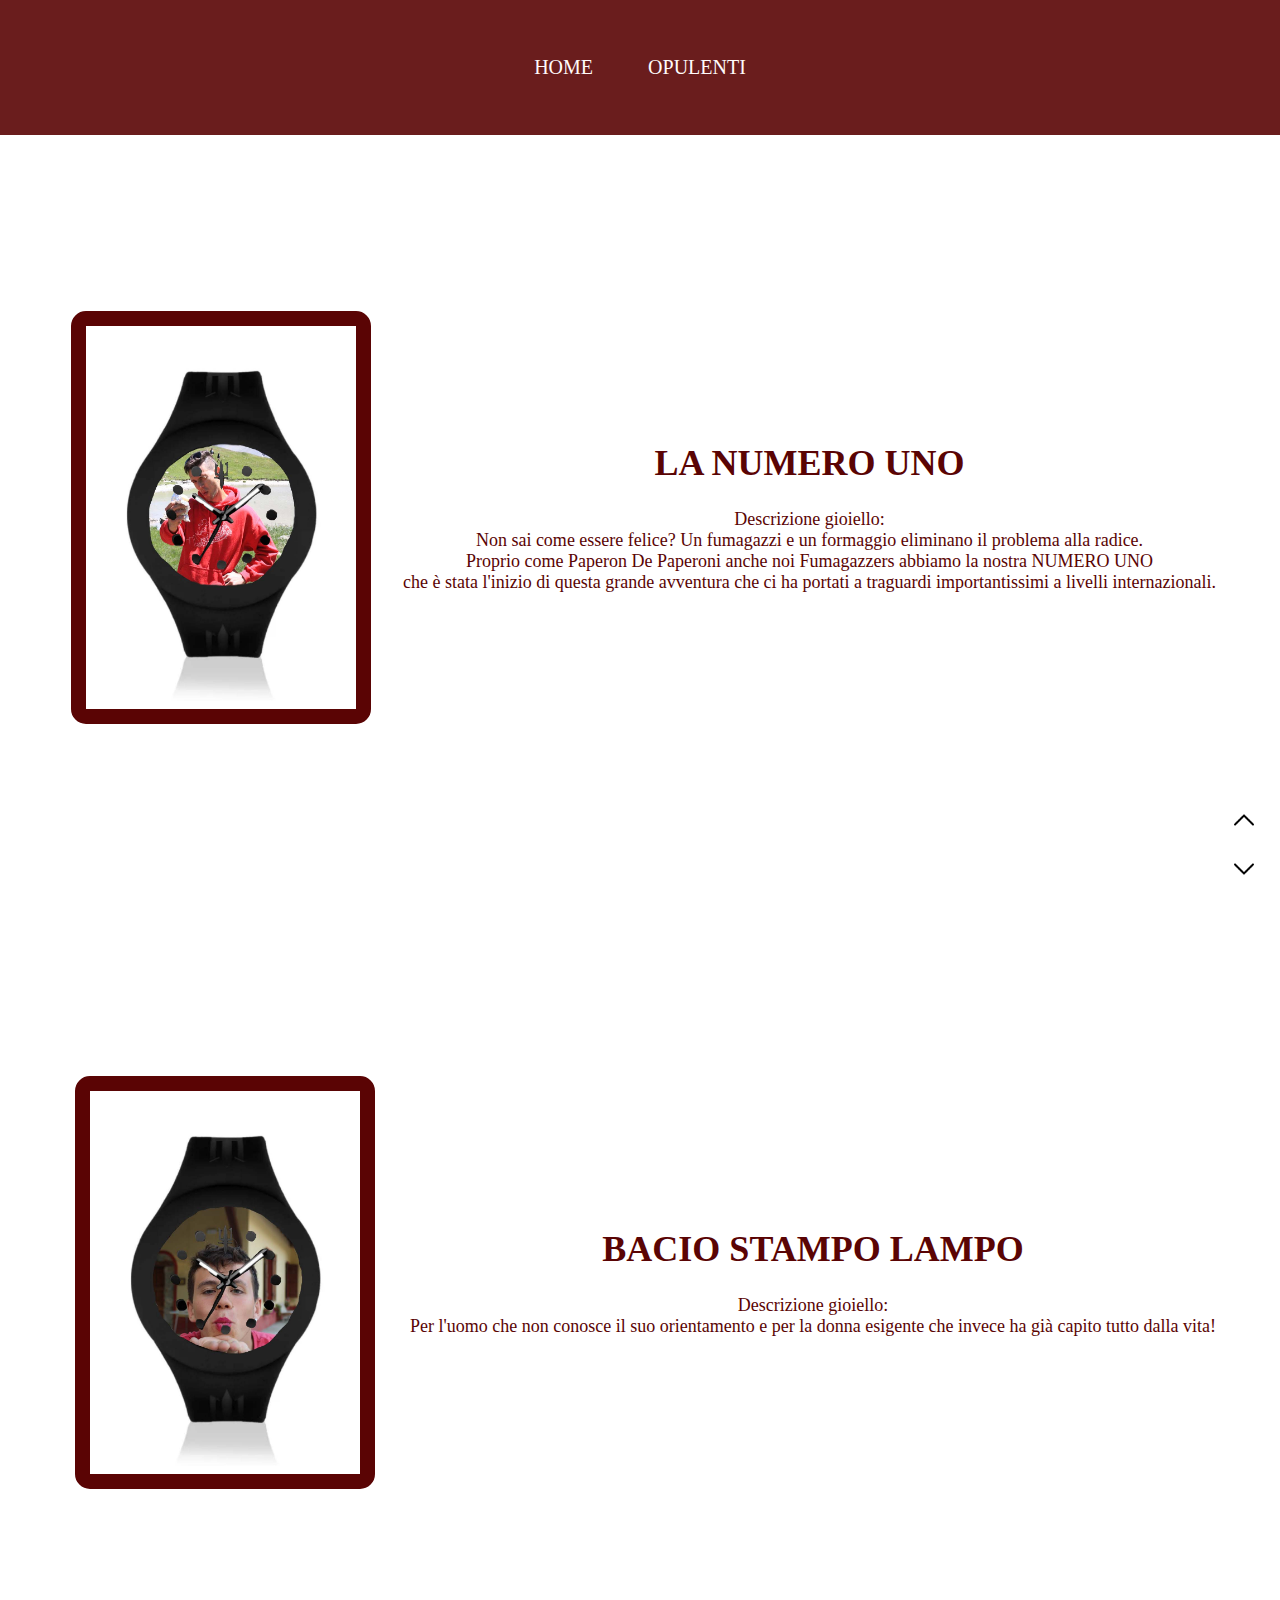
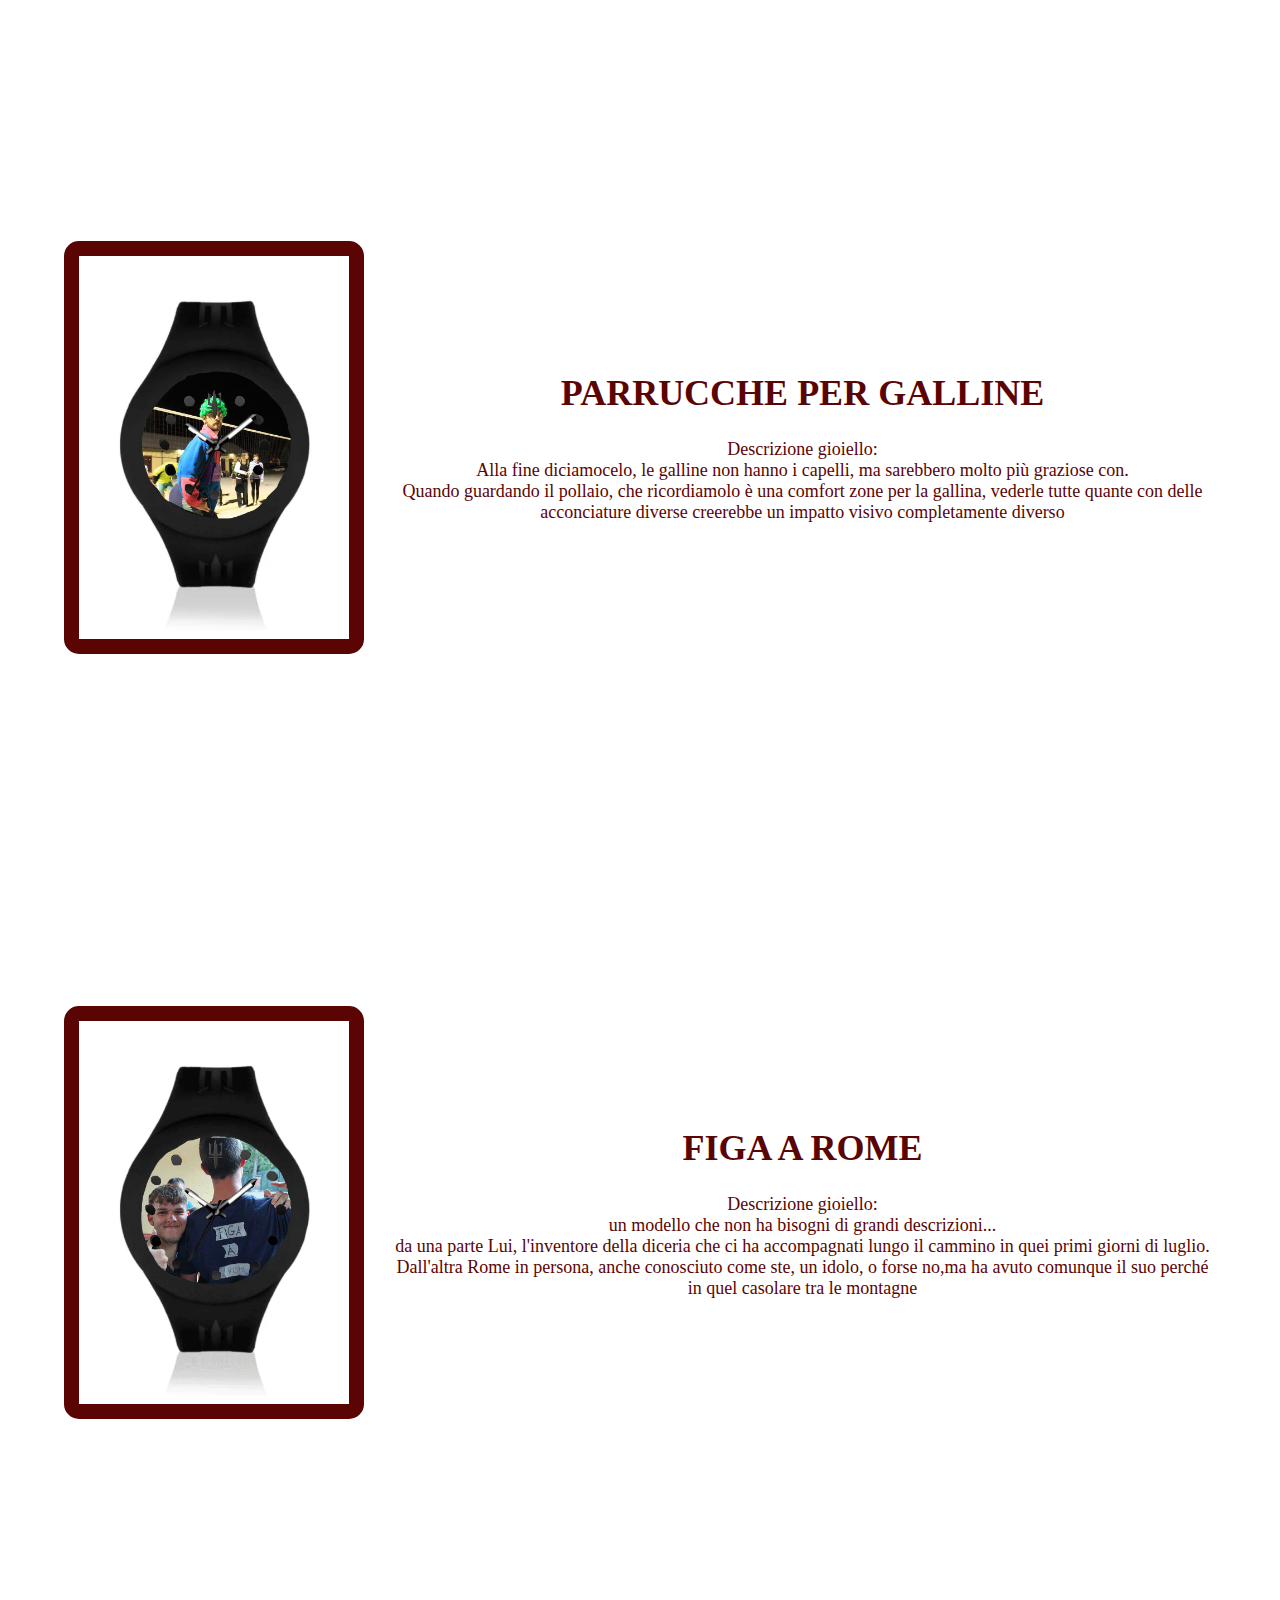
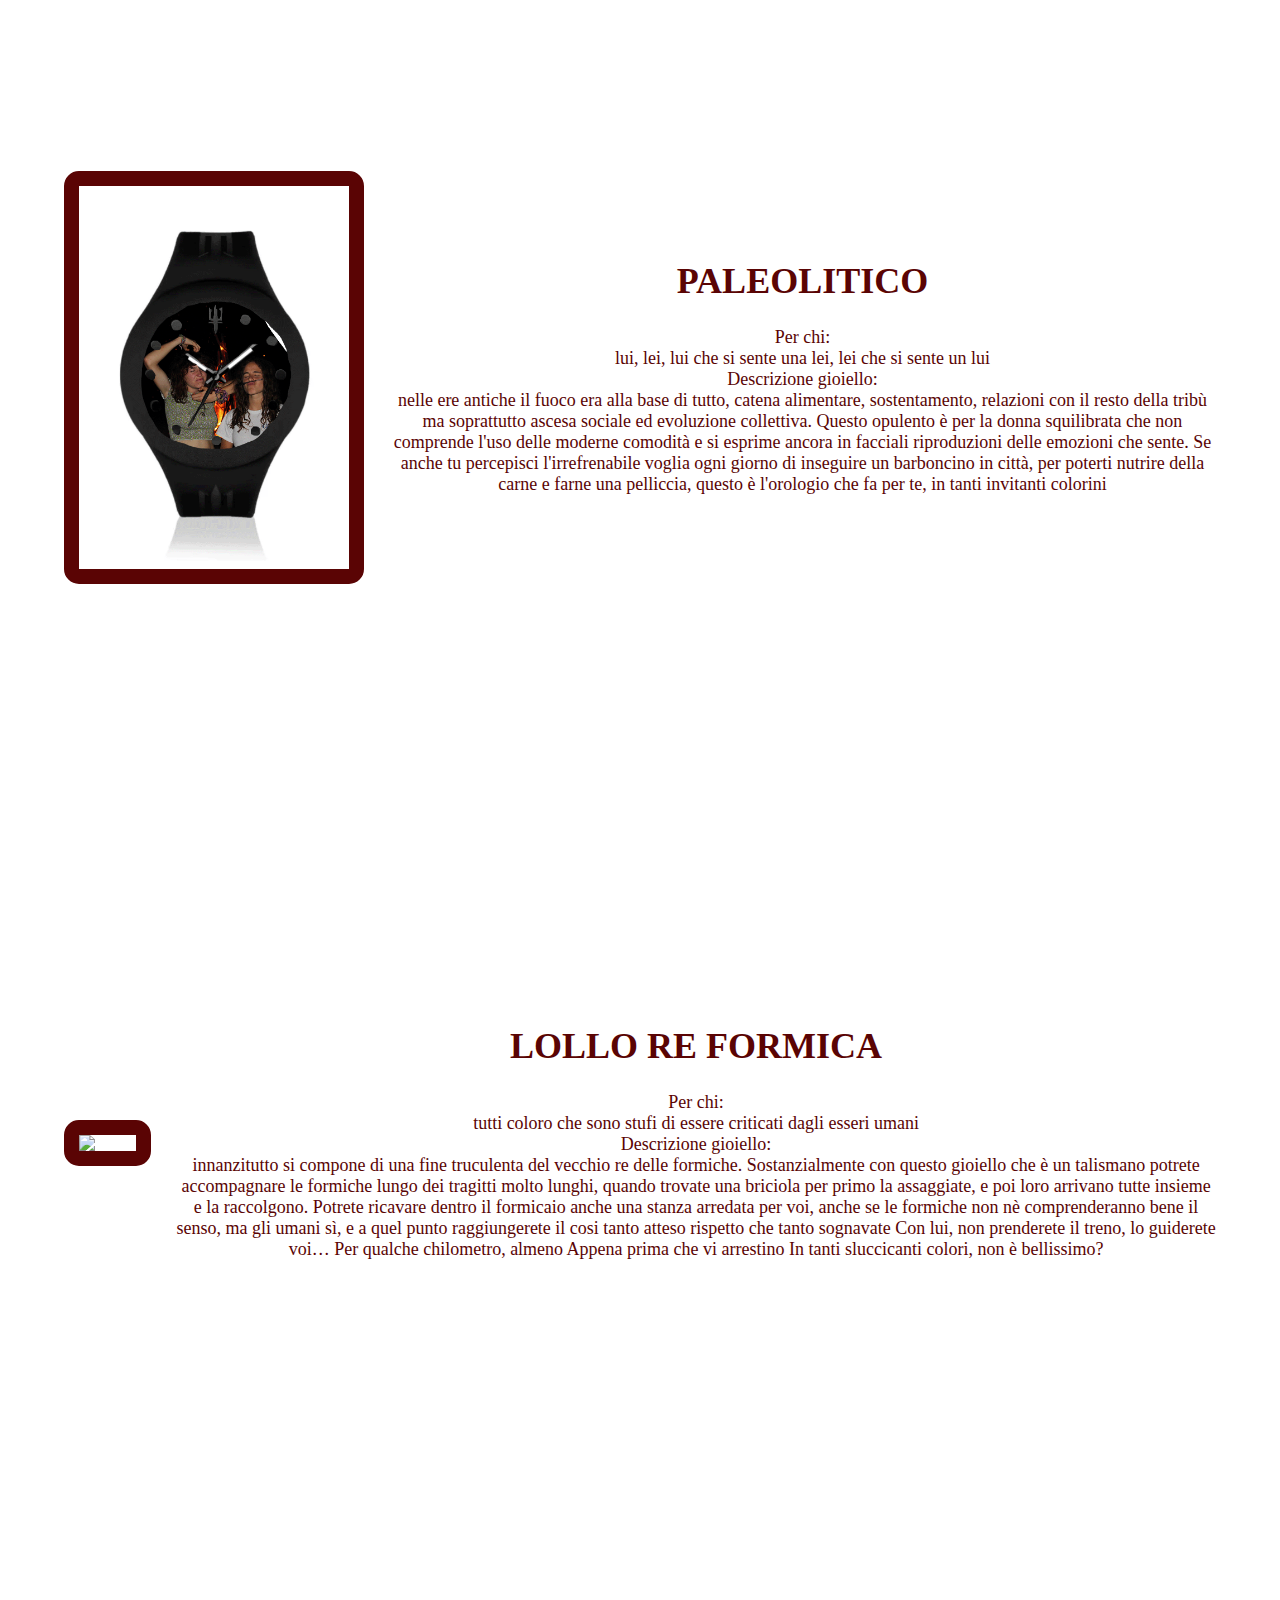
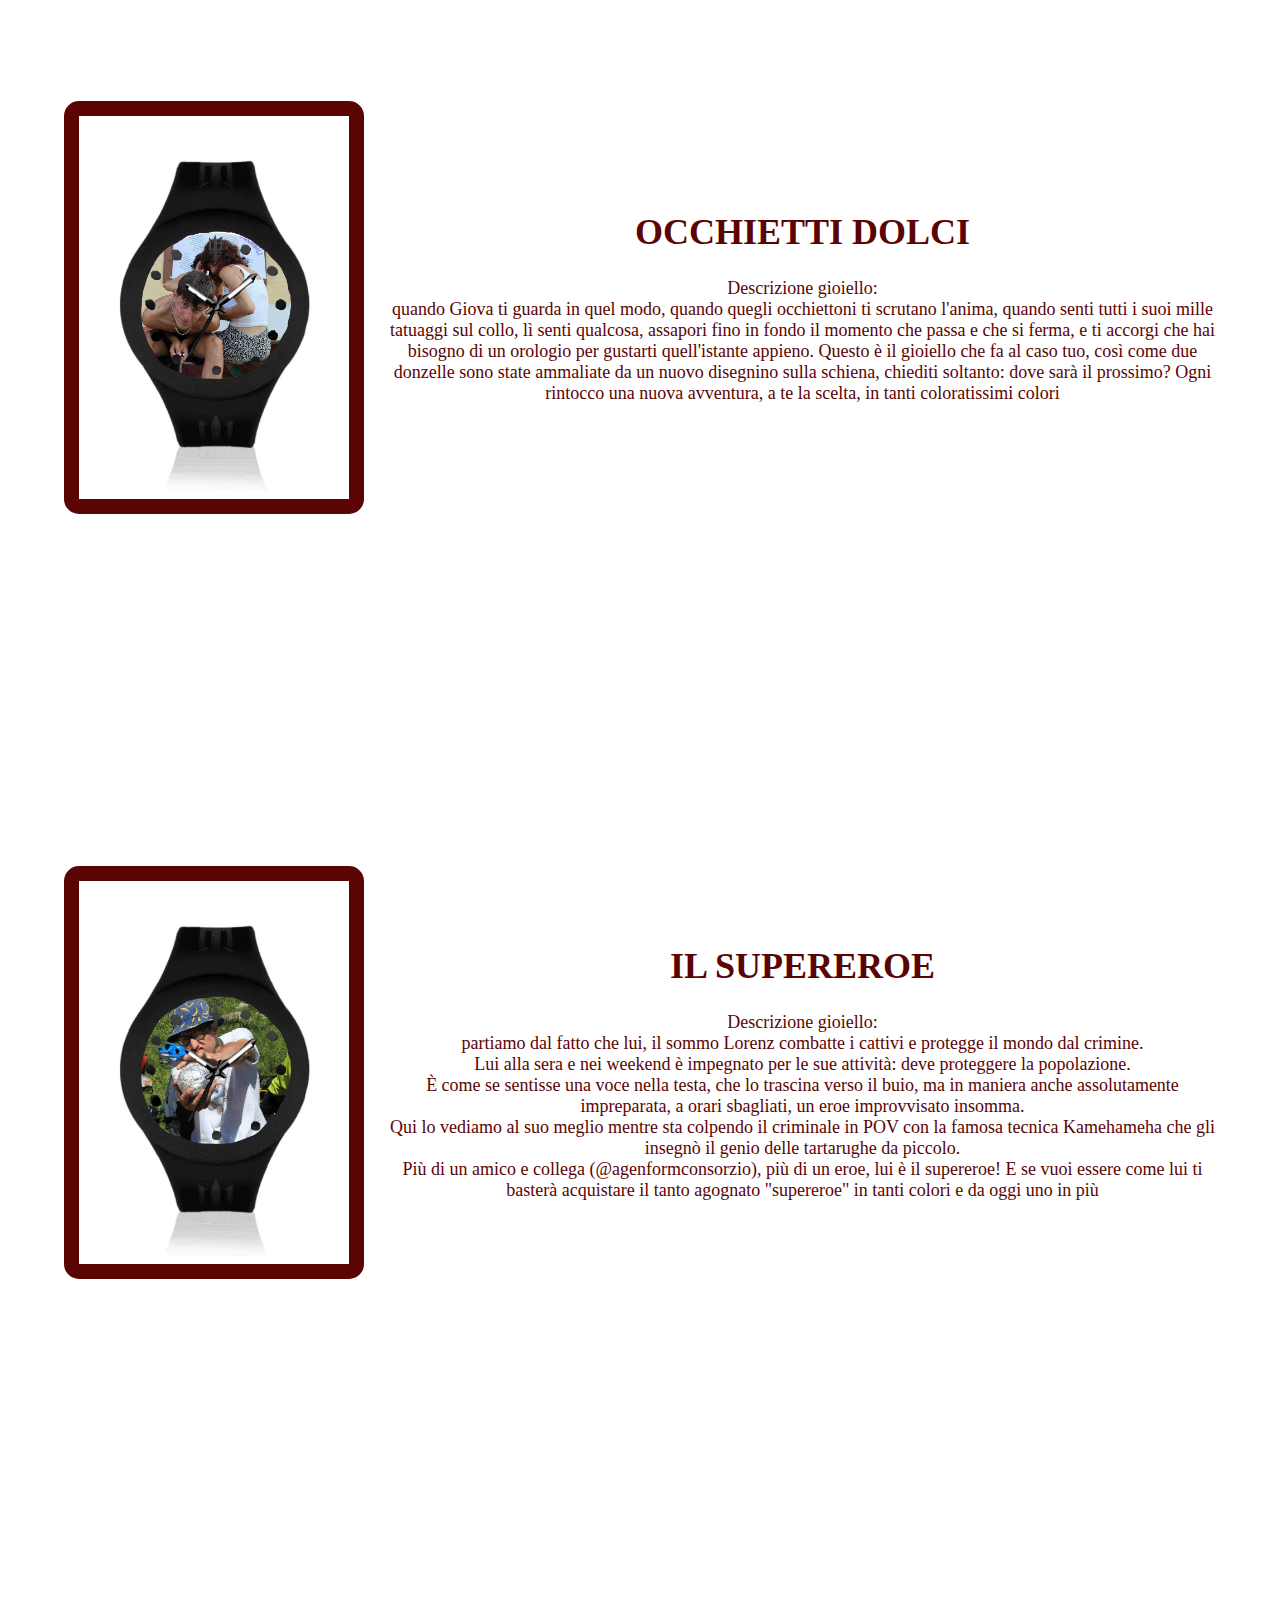
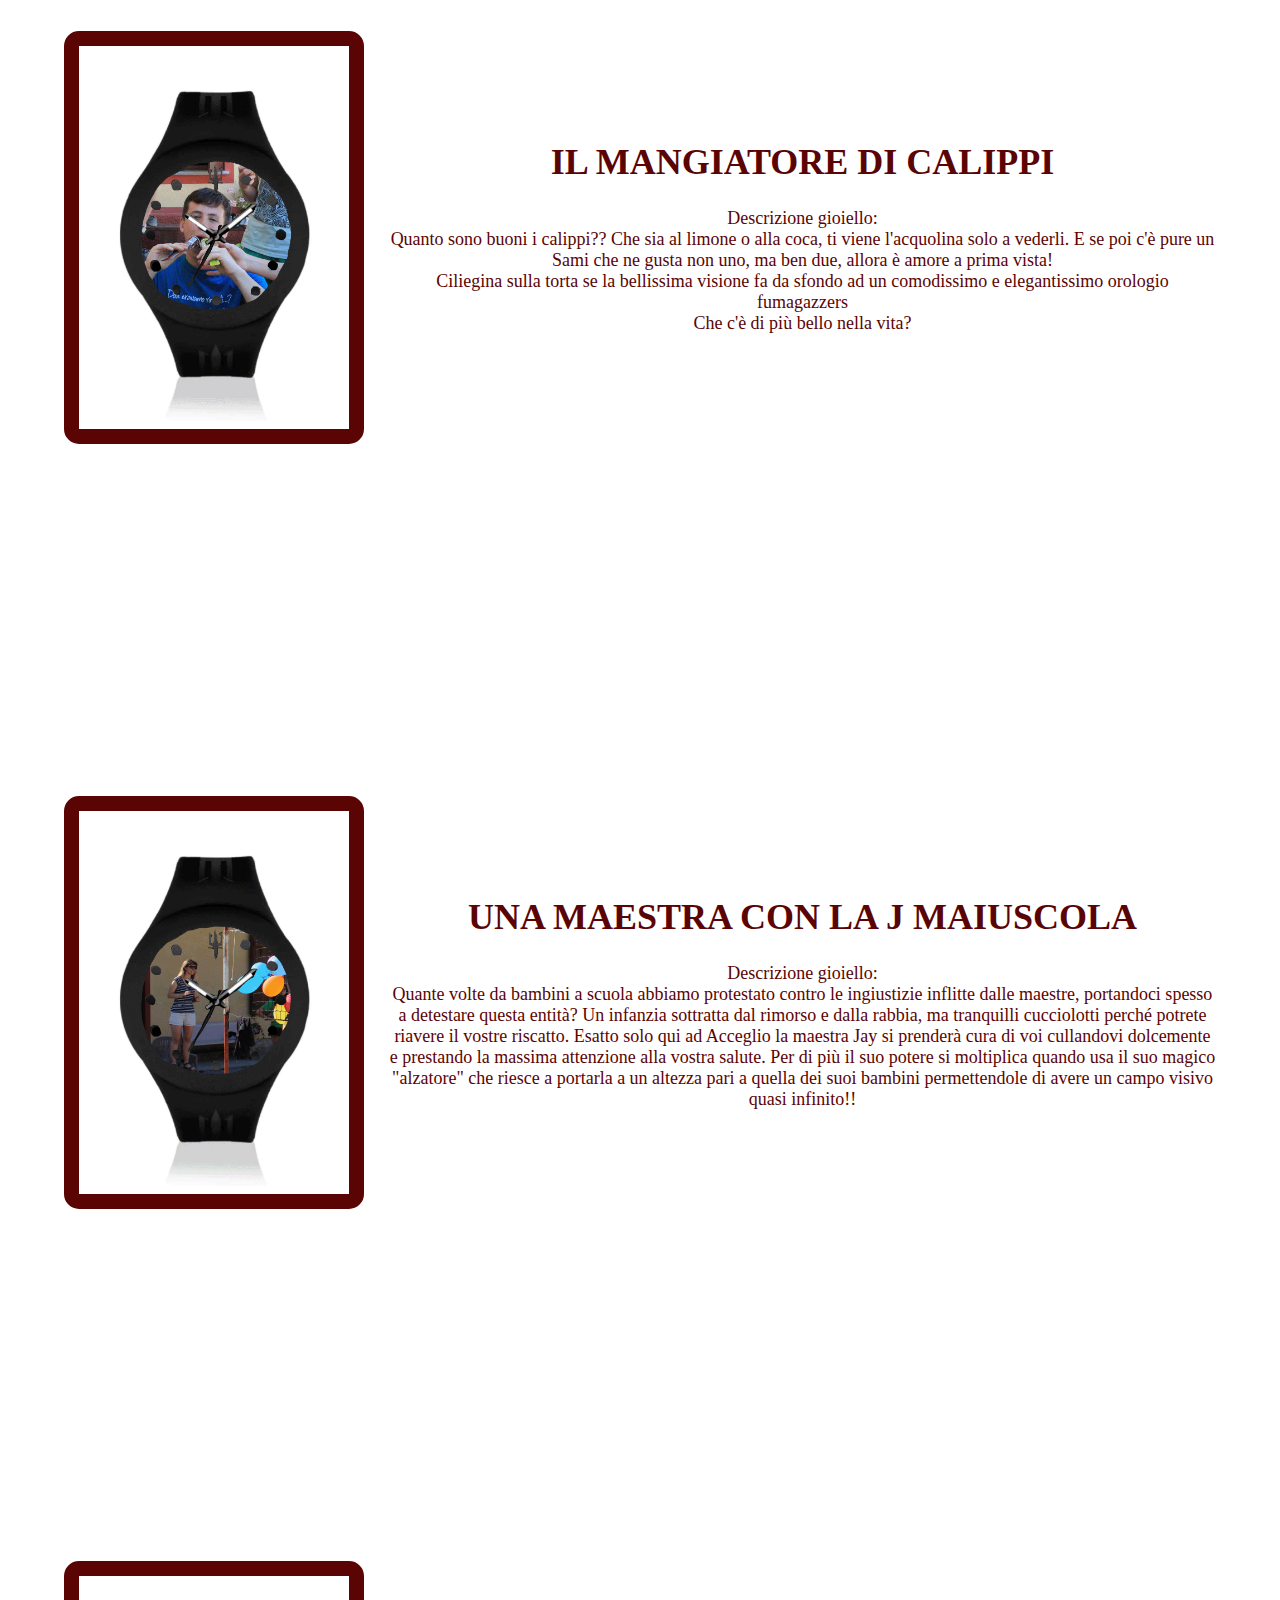
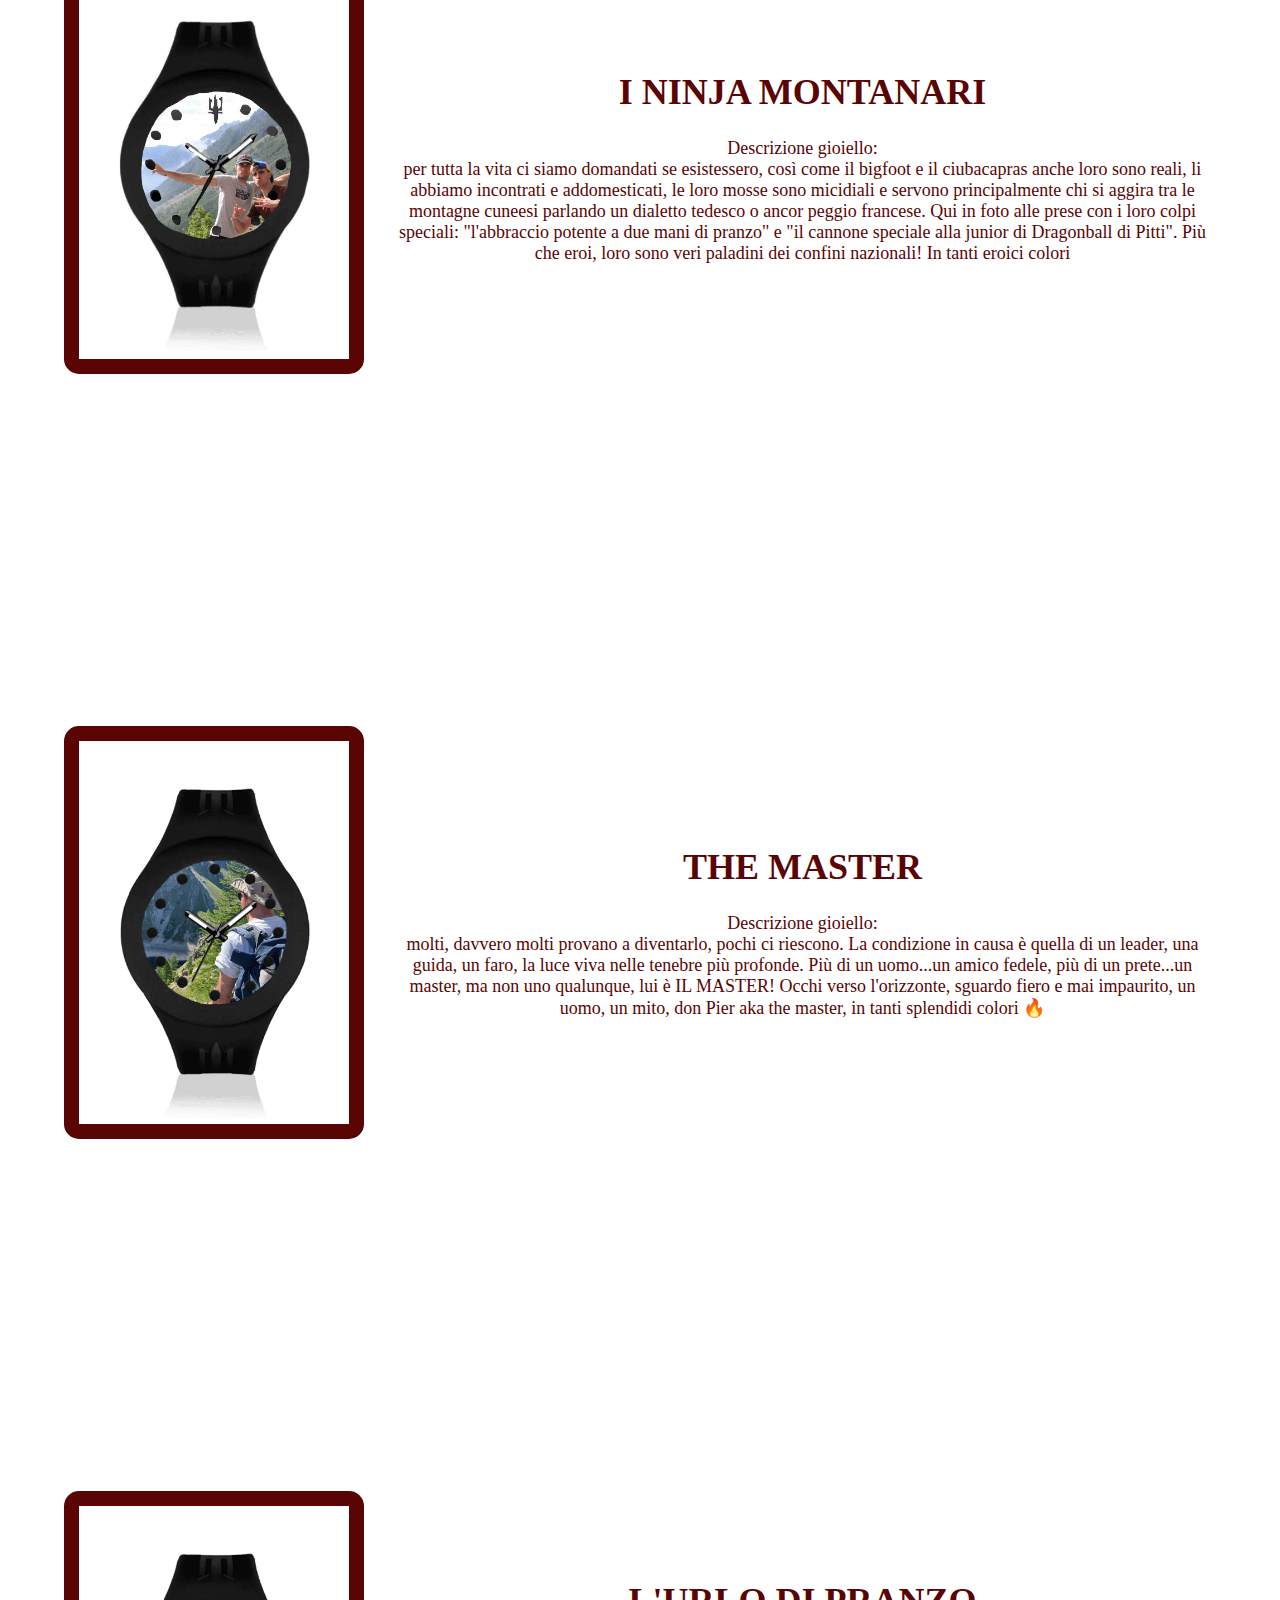
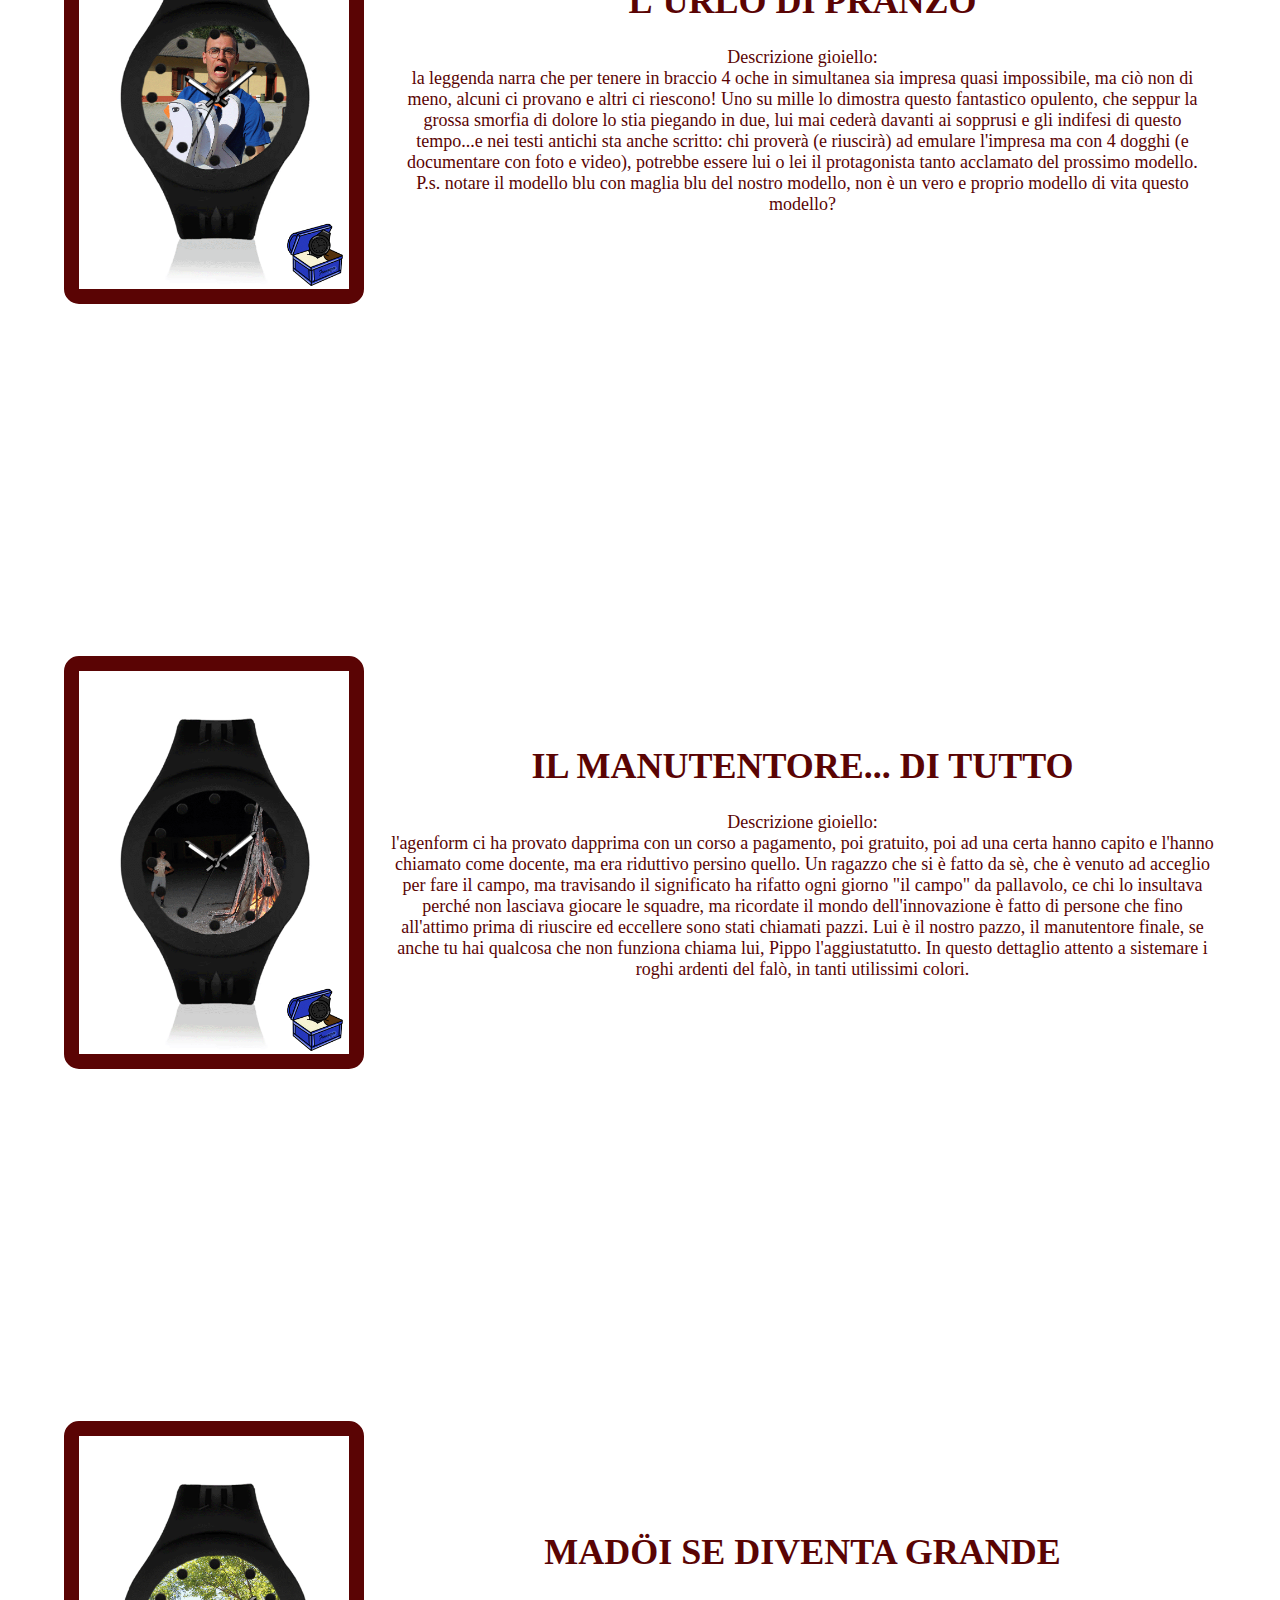
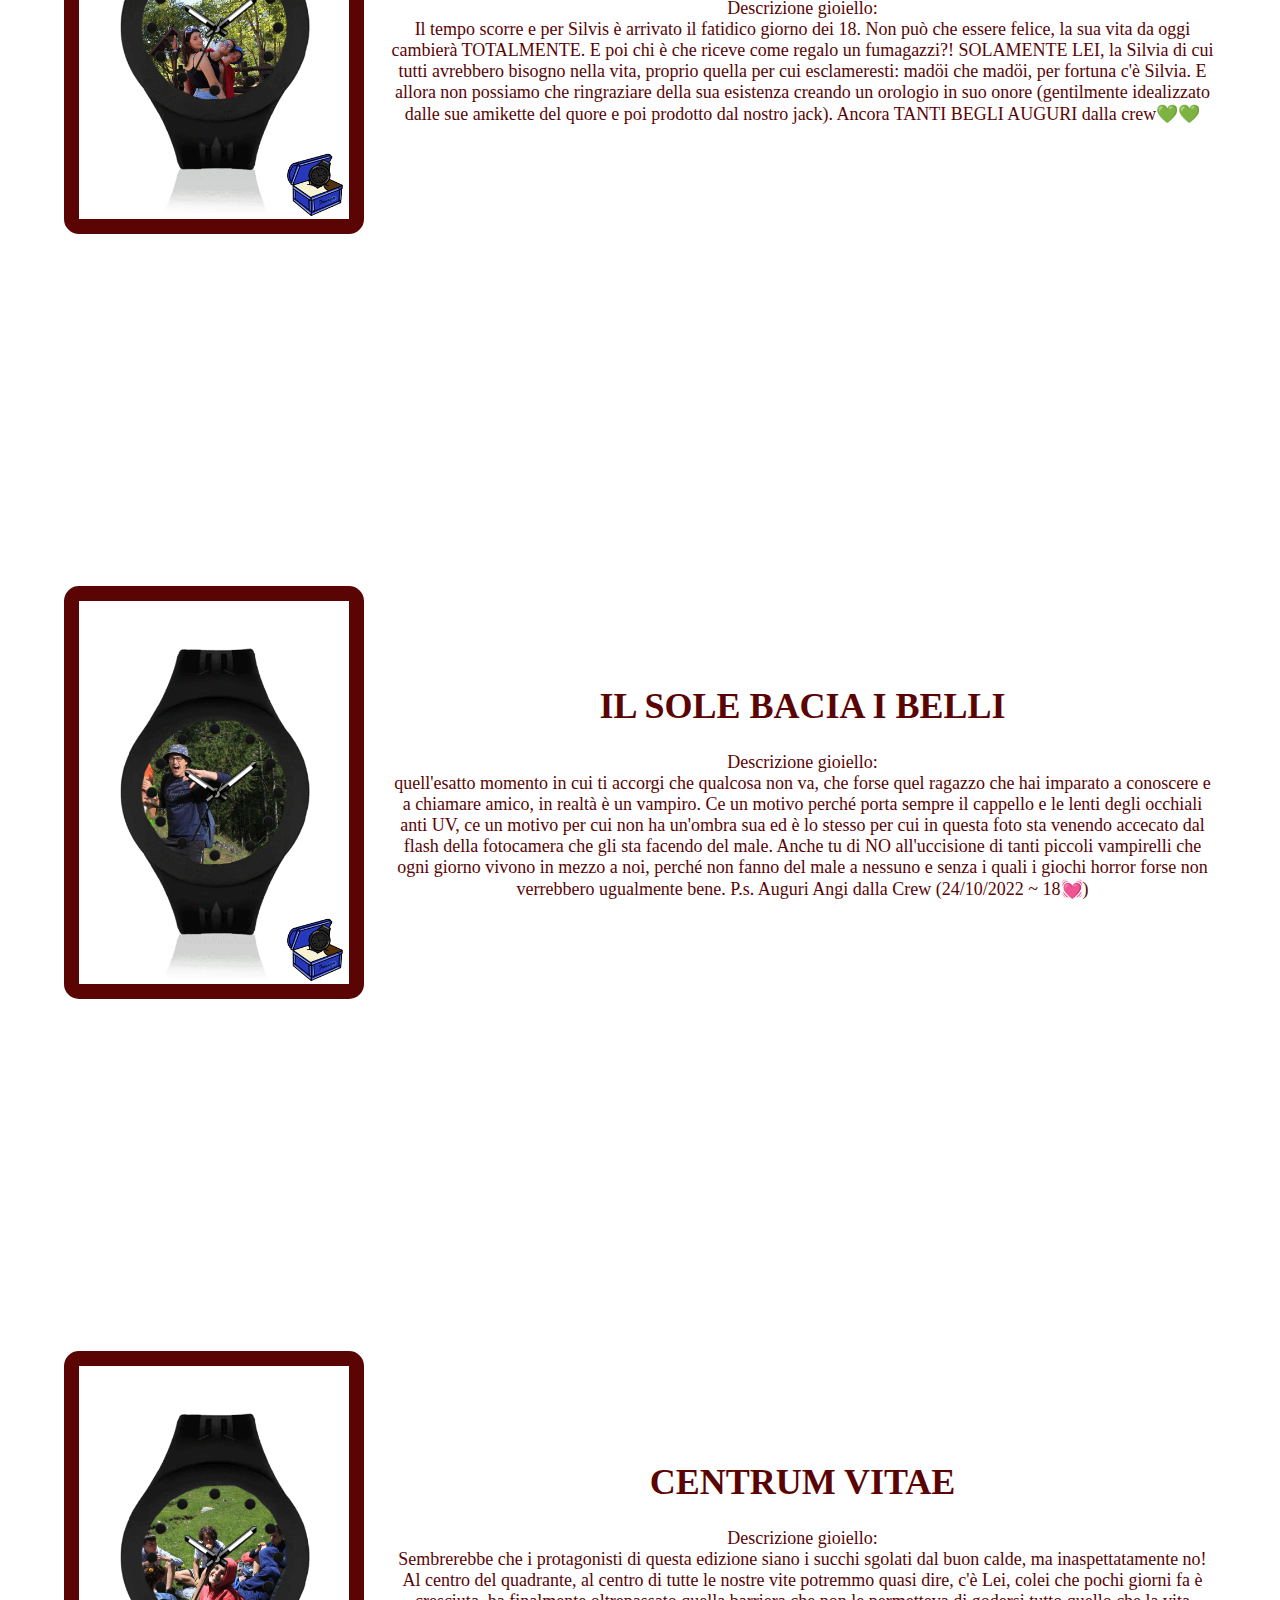
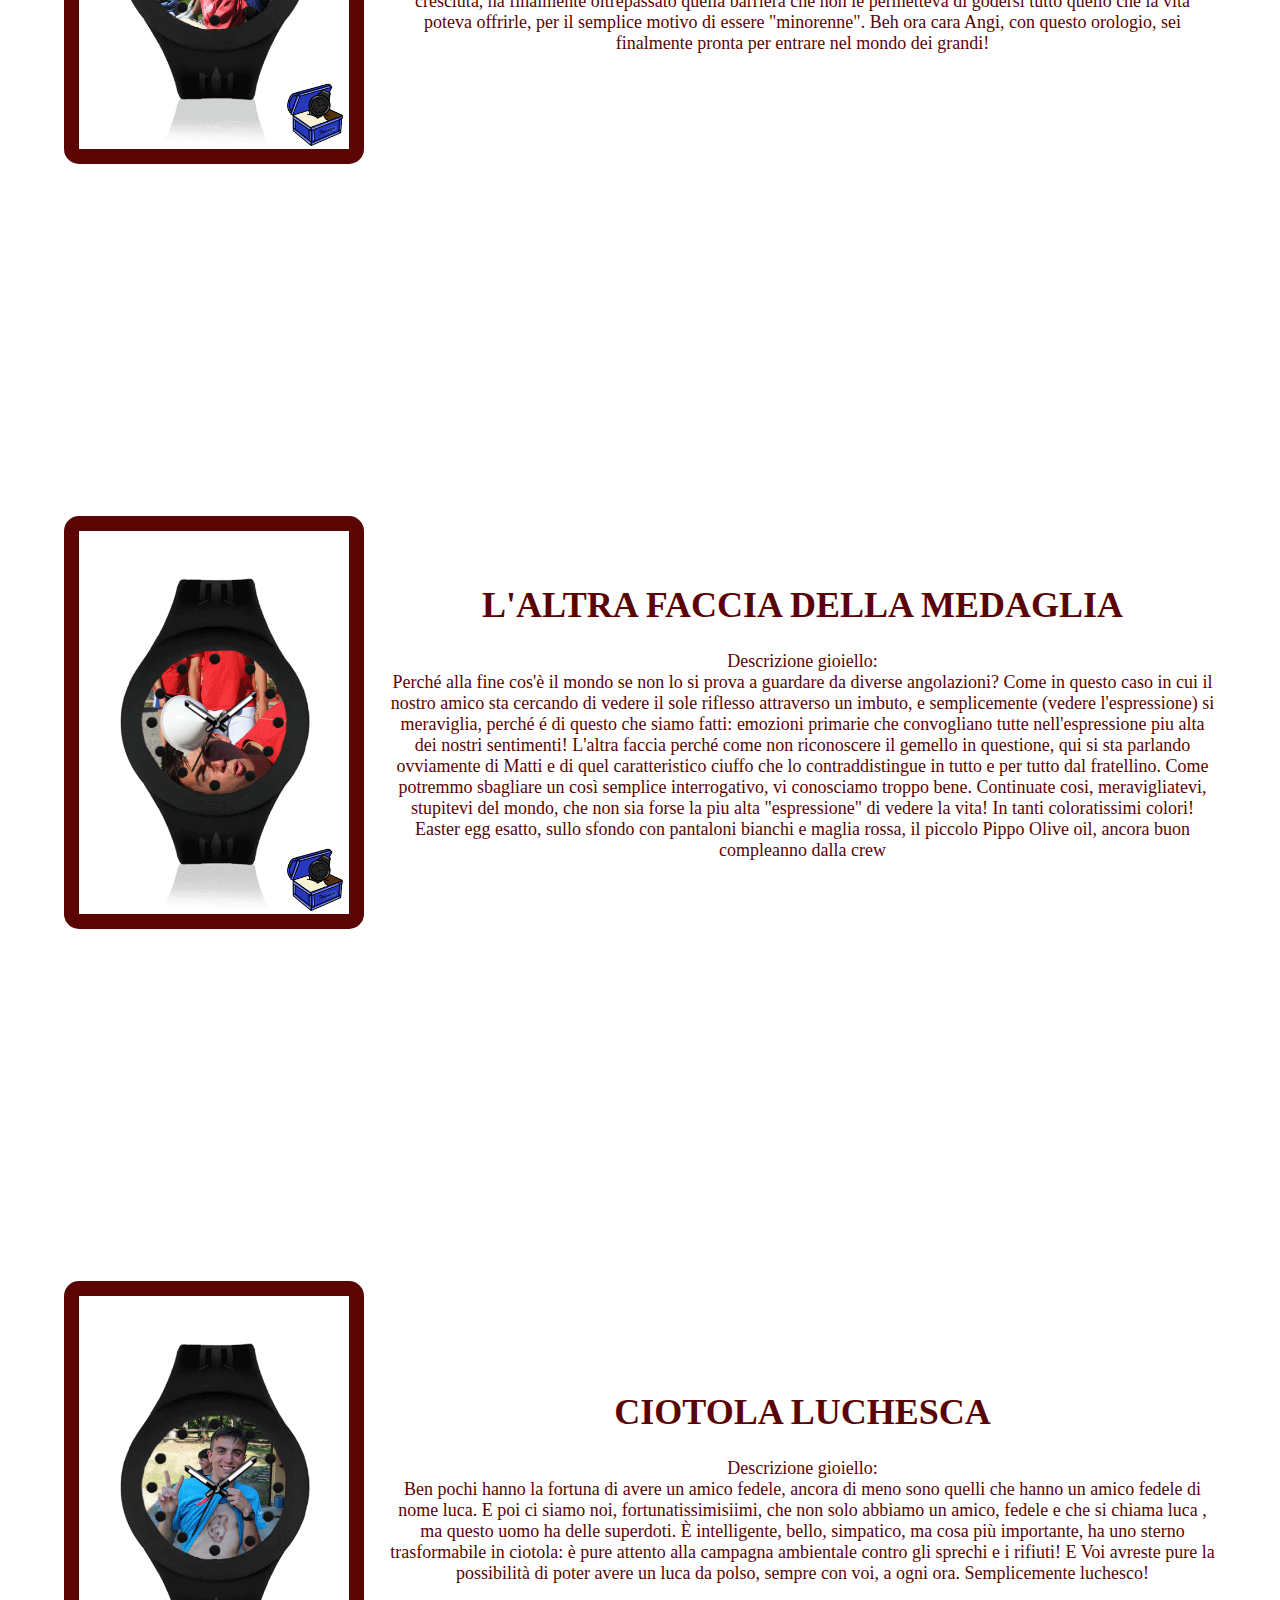
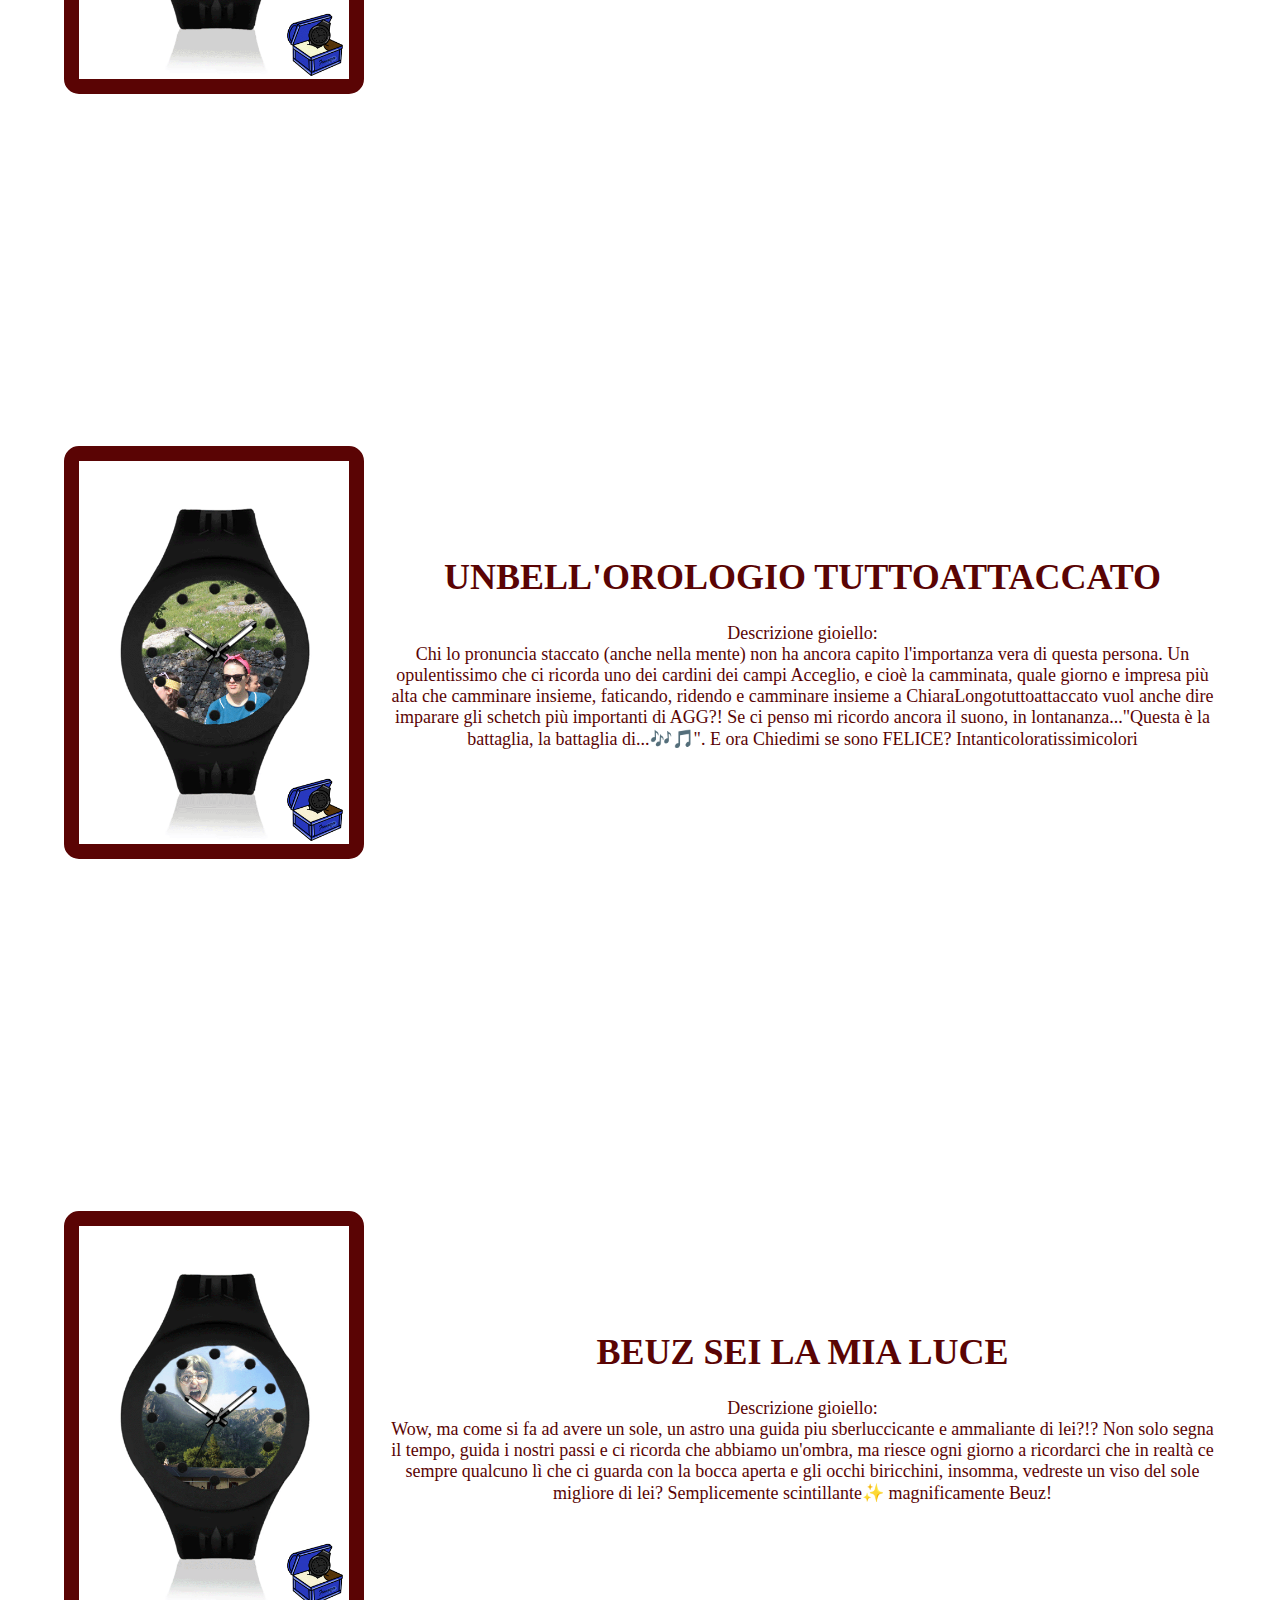
==== commit affae315: "modifiche 27.03 e aggiunta file js esterno" ====
--- a/orologi.html
+++ b/orologi.html
@@ -10,9 +10,10 @@
     <link rel="icon" href="/img/logo beta.png" type="image/png" sizes="16x16">
     <link rel="stylesheet" href="./css/style.css" media="screen and (min-width: 770px)">
     <link rel="stylesheet" href="./css/mobile.css" media="screen and (max-width: 769px)">
+    <script src="./JS/script.js"></script>
 </head>
 
-<body>
+<body onload="initOrologi()">
     <header>
         <nav id="menu">
             <ul>
@@ -613,15 +614,19 @@
          </p>
       </div>
     </div>
+    <div class="opulenti">
+        <img src="./img/ChiTrovaUnAmicoTrovaUnTREASURE.gif">
+        <div>
+         <h1>CHI TROVA UN AMICO TROVA UN TREASURE</h1>
+         <p>
+            Come diceva quel famoso motivetto "solo puffin ti darà forza e grinta a volontà" proprio noi traiamo la
+            forza dall'essenza delle cose, come i treasure, piccoli e indifesi da fuori ma con un cuore dolce (quasi da
+            diabete mangiandone più di 5 per volta) e con una sorpresa che anche lì i creatori hanno pensato in modo di
+            tenere le menti dei più famosi scienziati allenate con la loro difficoltà. <br>
+            Per cui non vedetelo come un gelato, ma un'esperienza di vita estrasensoriale in due soli coloretti edizione
+            limitata (anche se ci si chiede chi sia a capo in algida che continua a produrli)
+         </p>
+      </div>
+    </div>
     <div id="fine"></div>
-    <script>
-        window.onscroll = function () { scrollbar() };
-
-        function scrollbar() {
-            var winScroll = document.body.scrollTop || document.documentElement.scrollTop;
-            var height = document.documentElement.scrollHeight - document.documentElement.clientHeight;
-            var scrolled = (winScroll / height) * 100;
-            document.getElementById("myBar").style.width = scrolled + "%";
-        }
-    </script>
 </body>
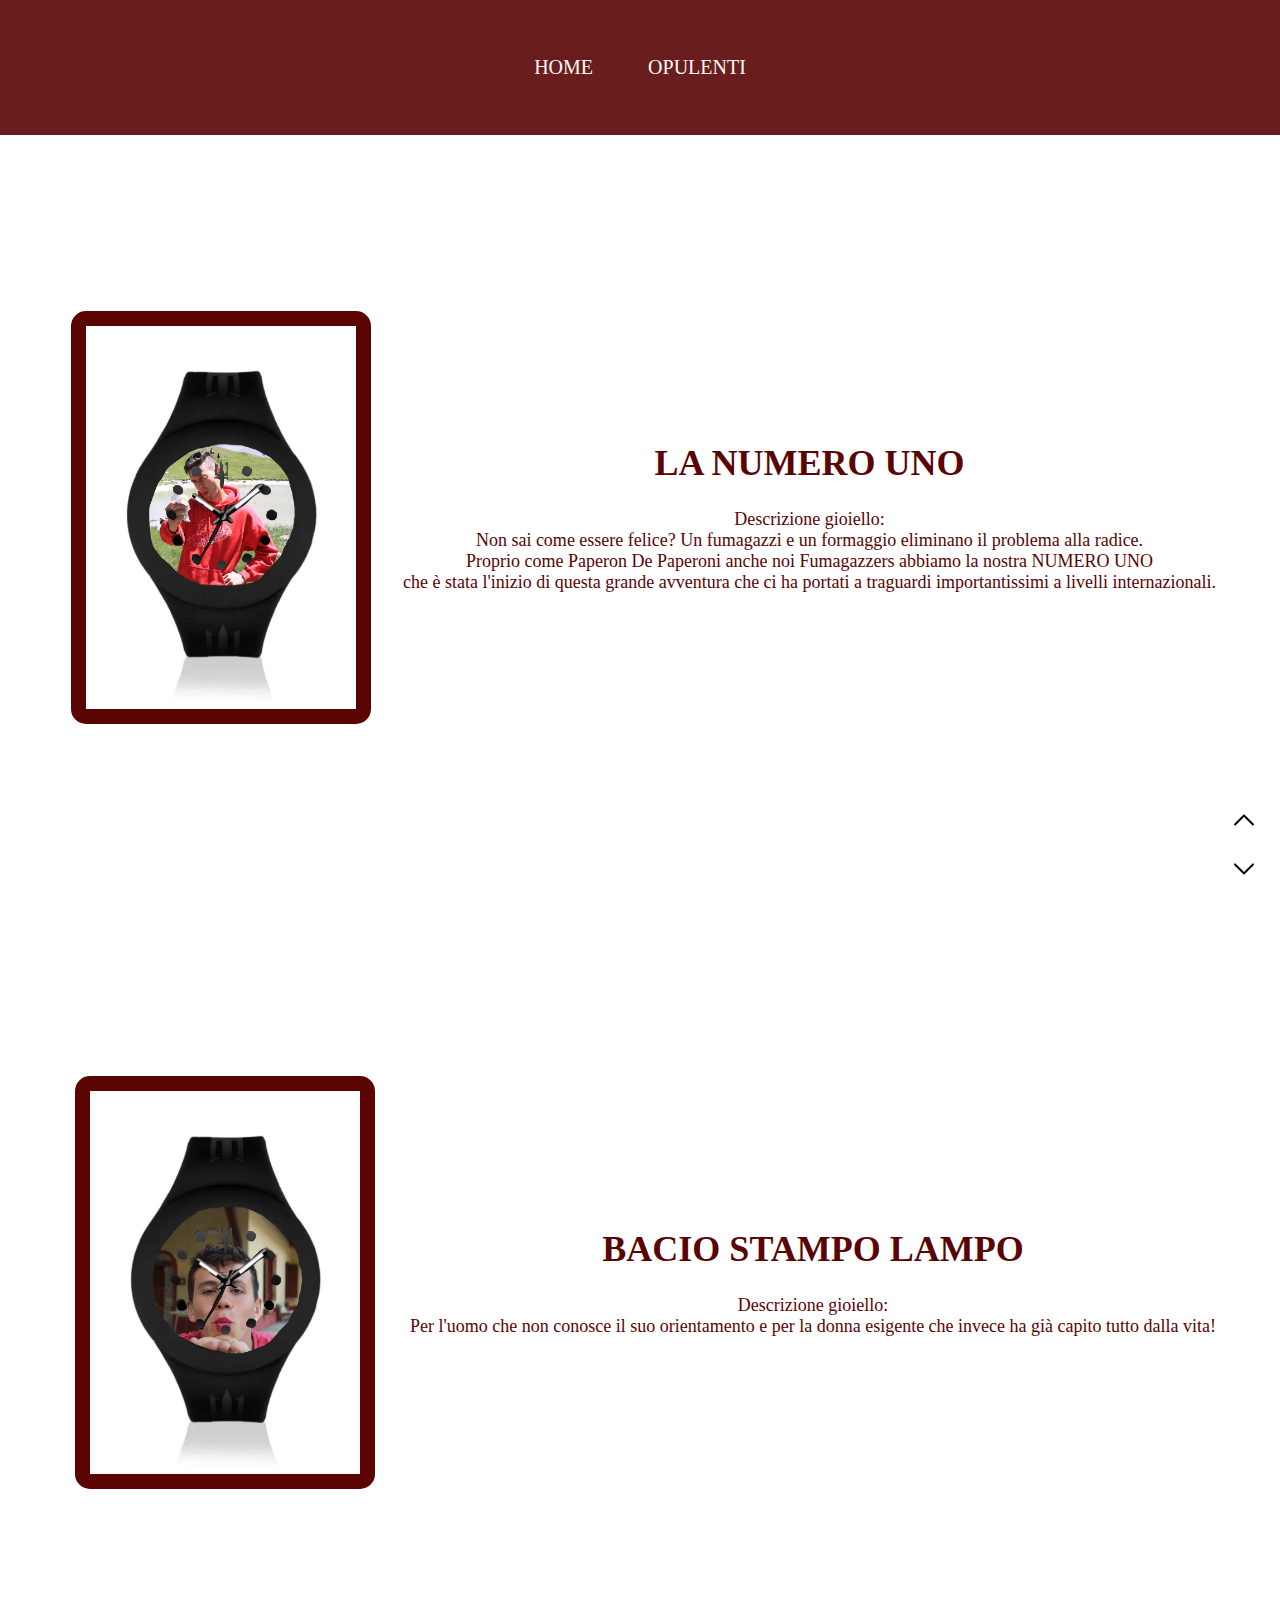
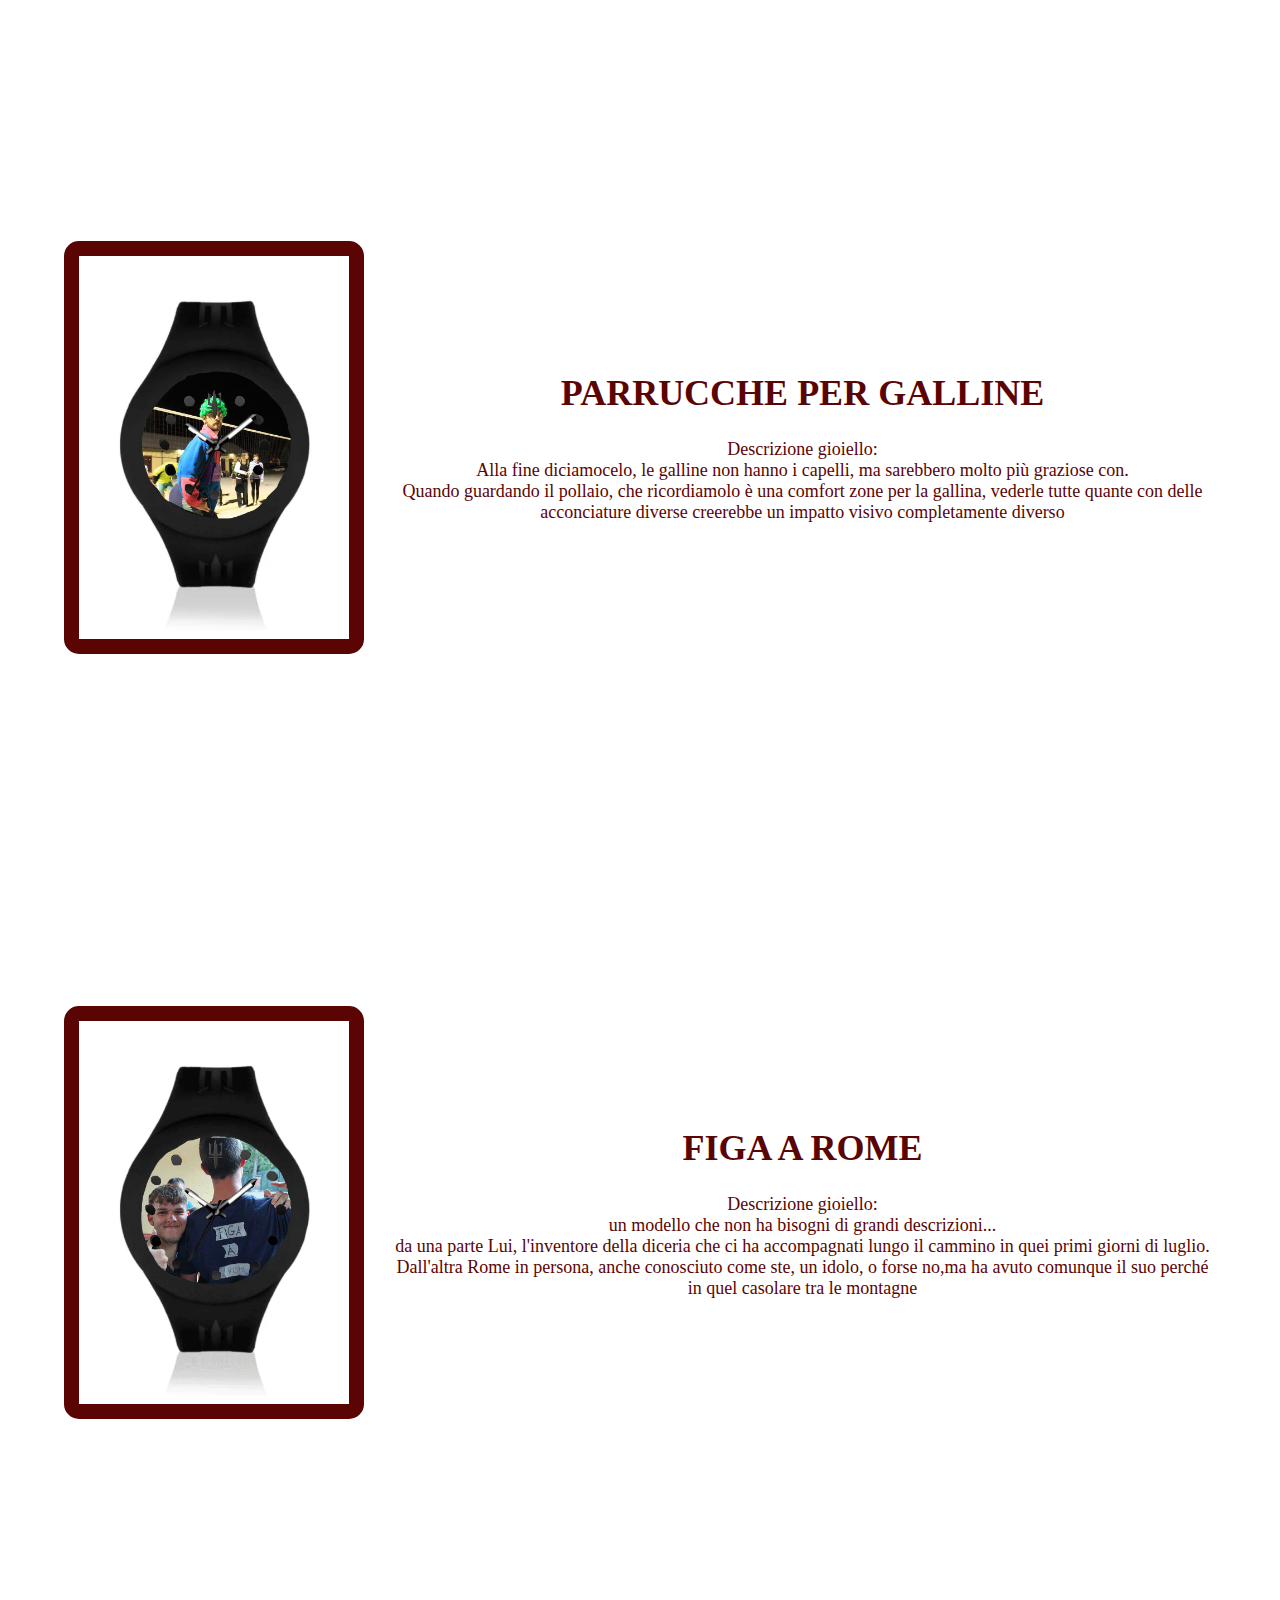
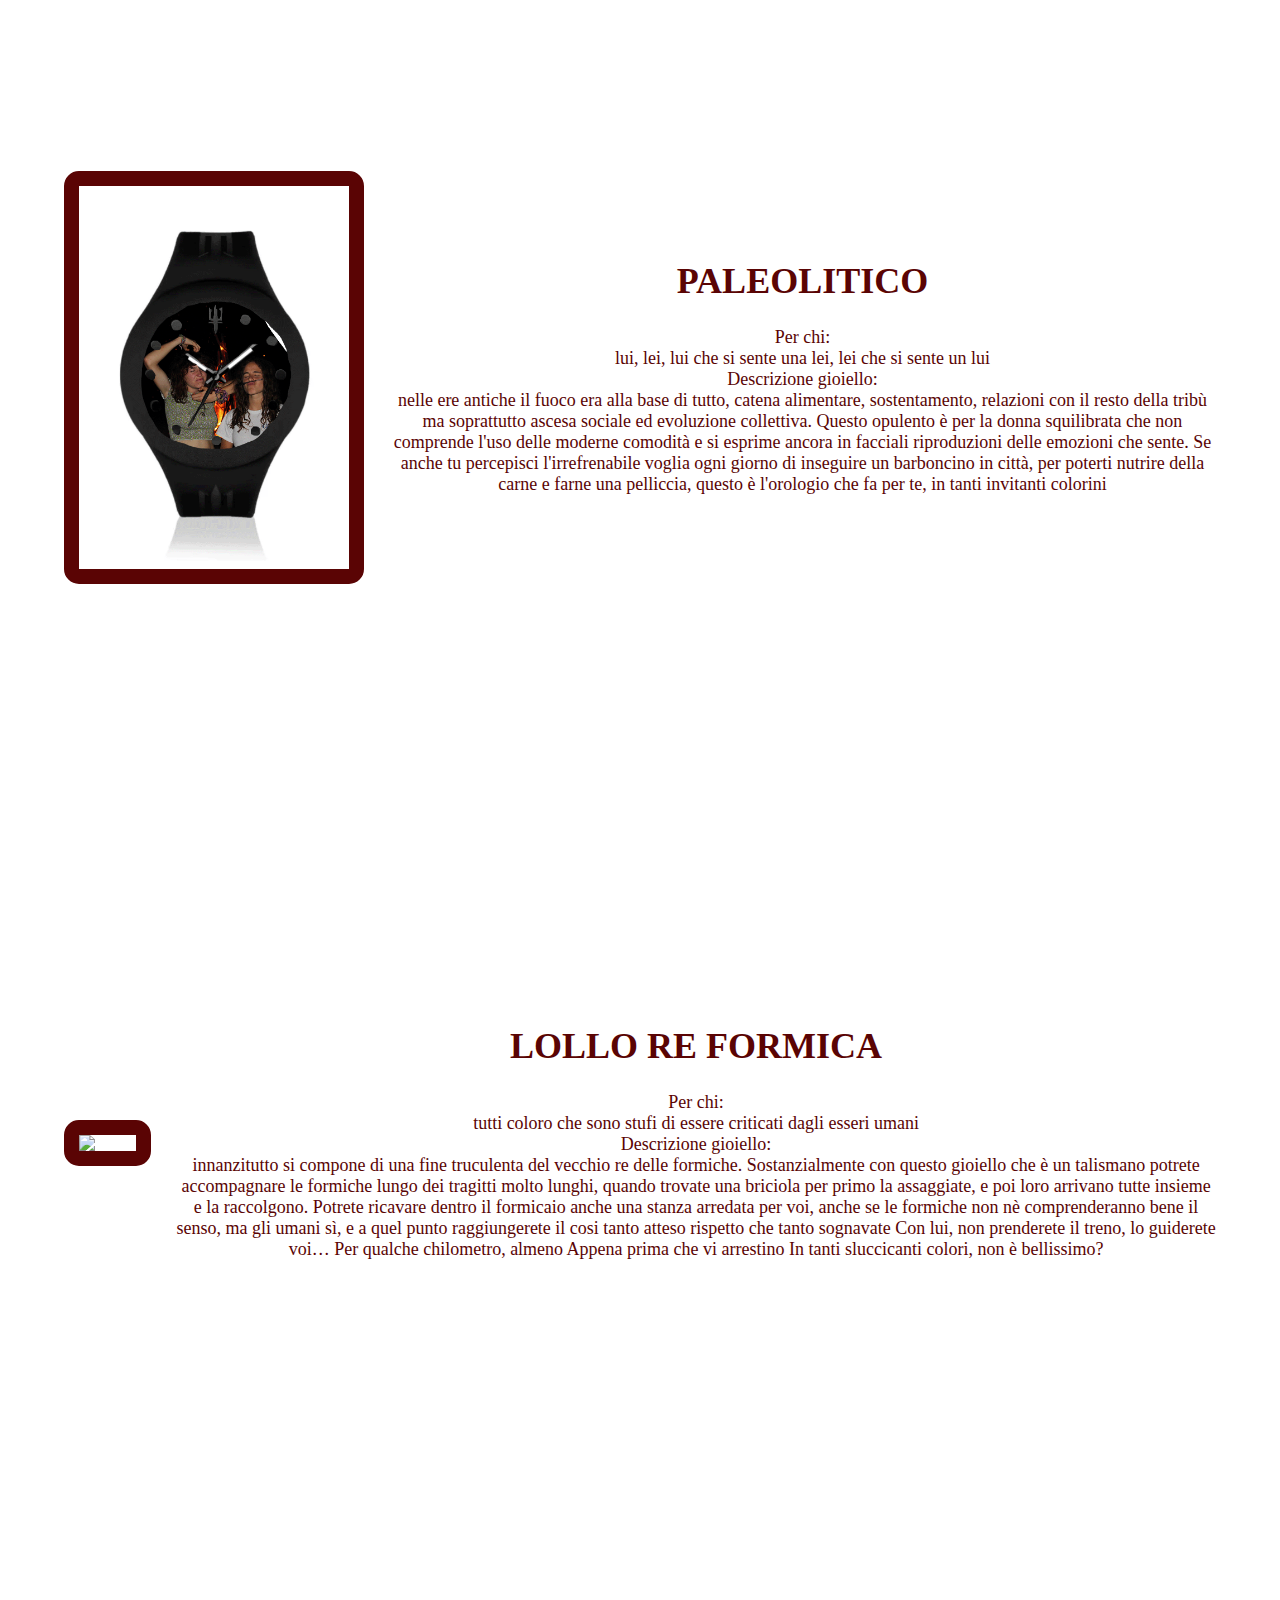
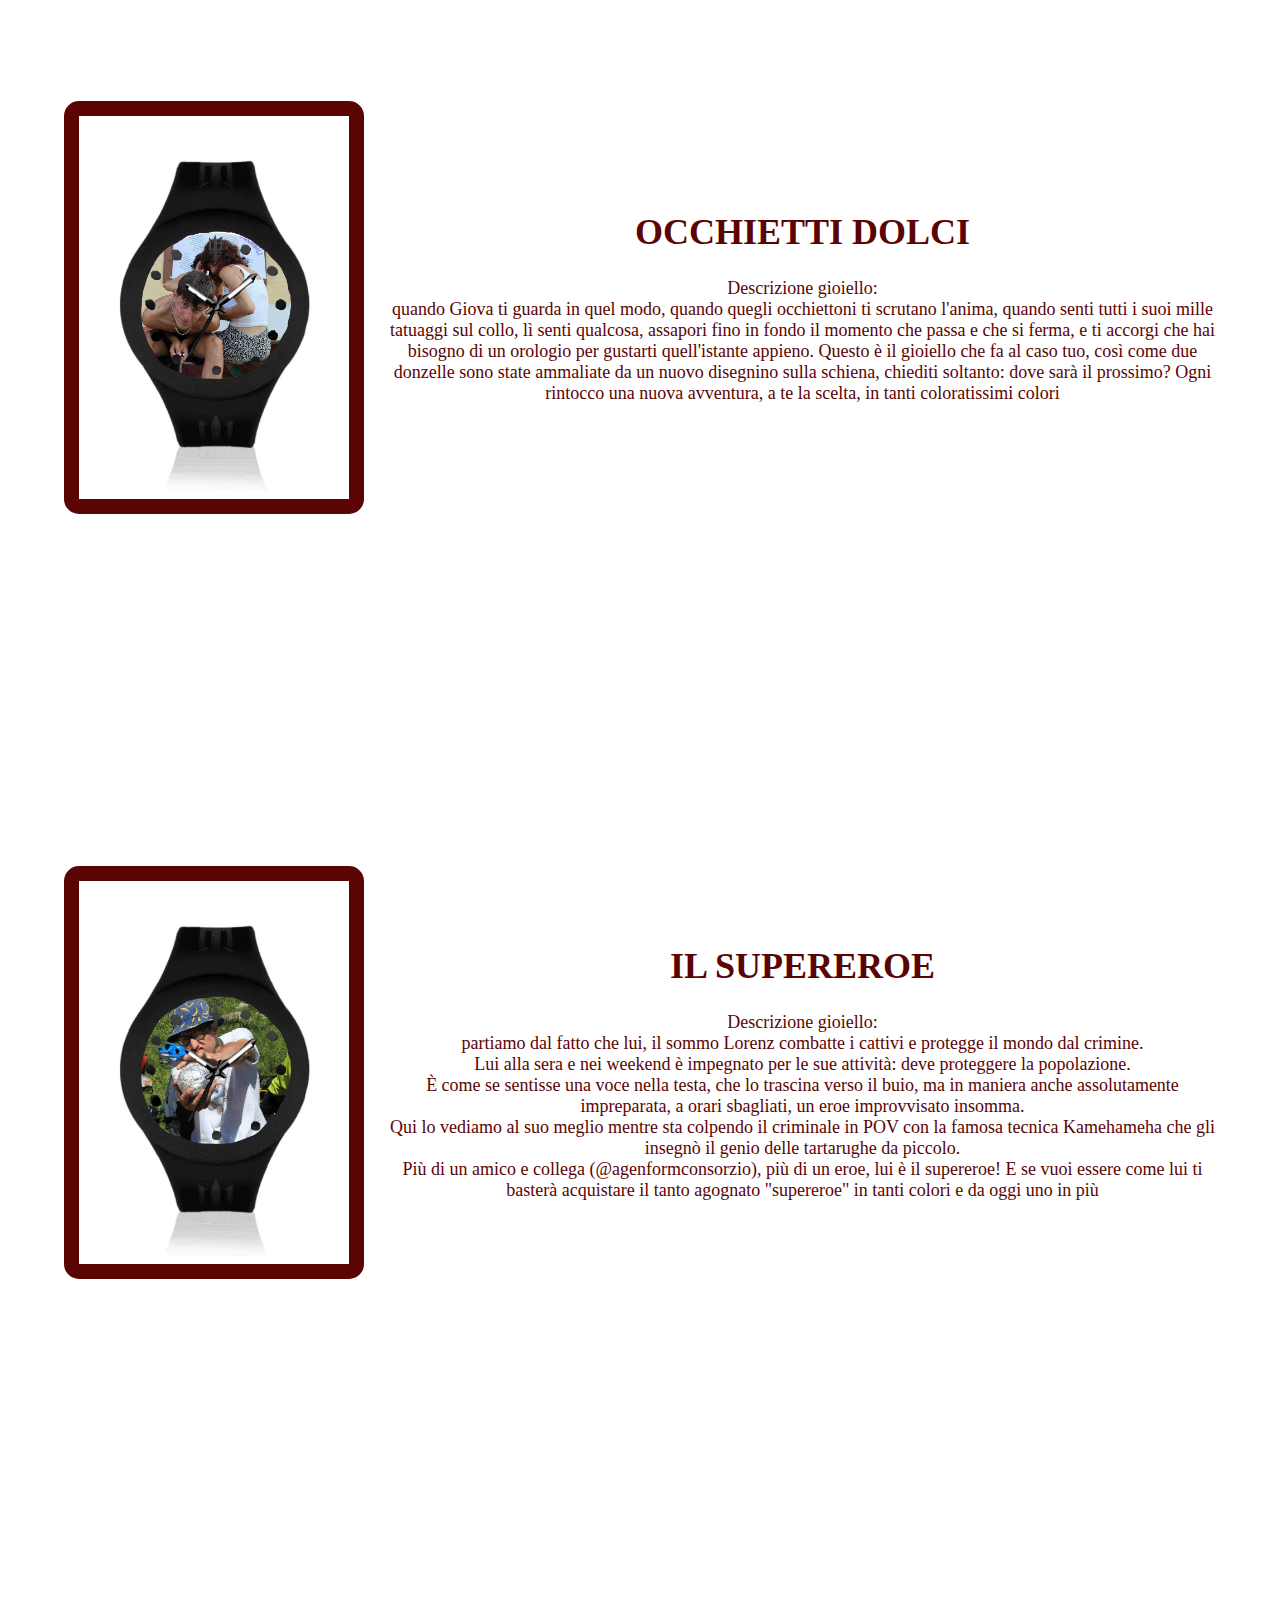
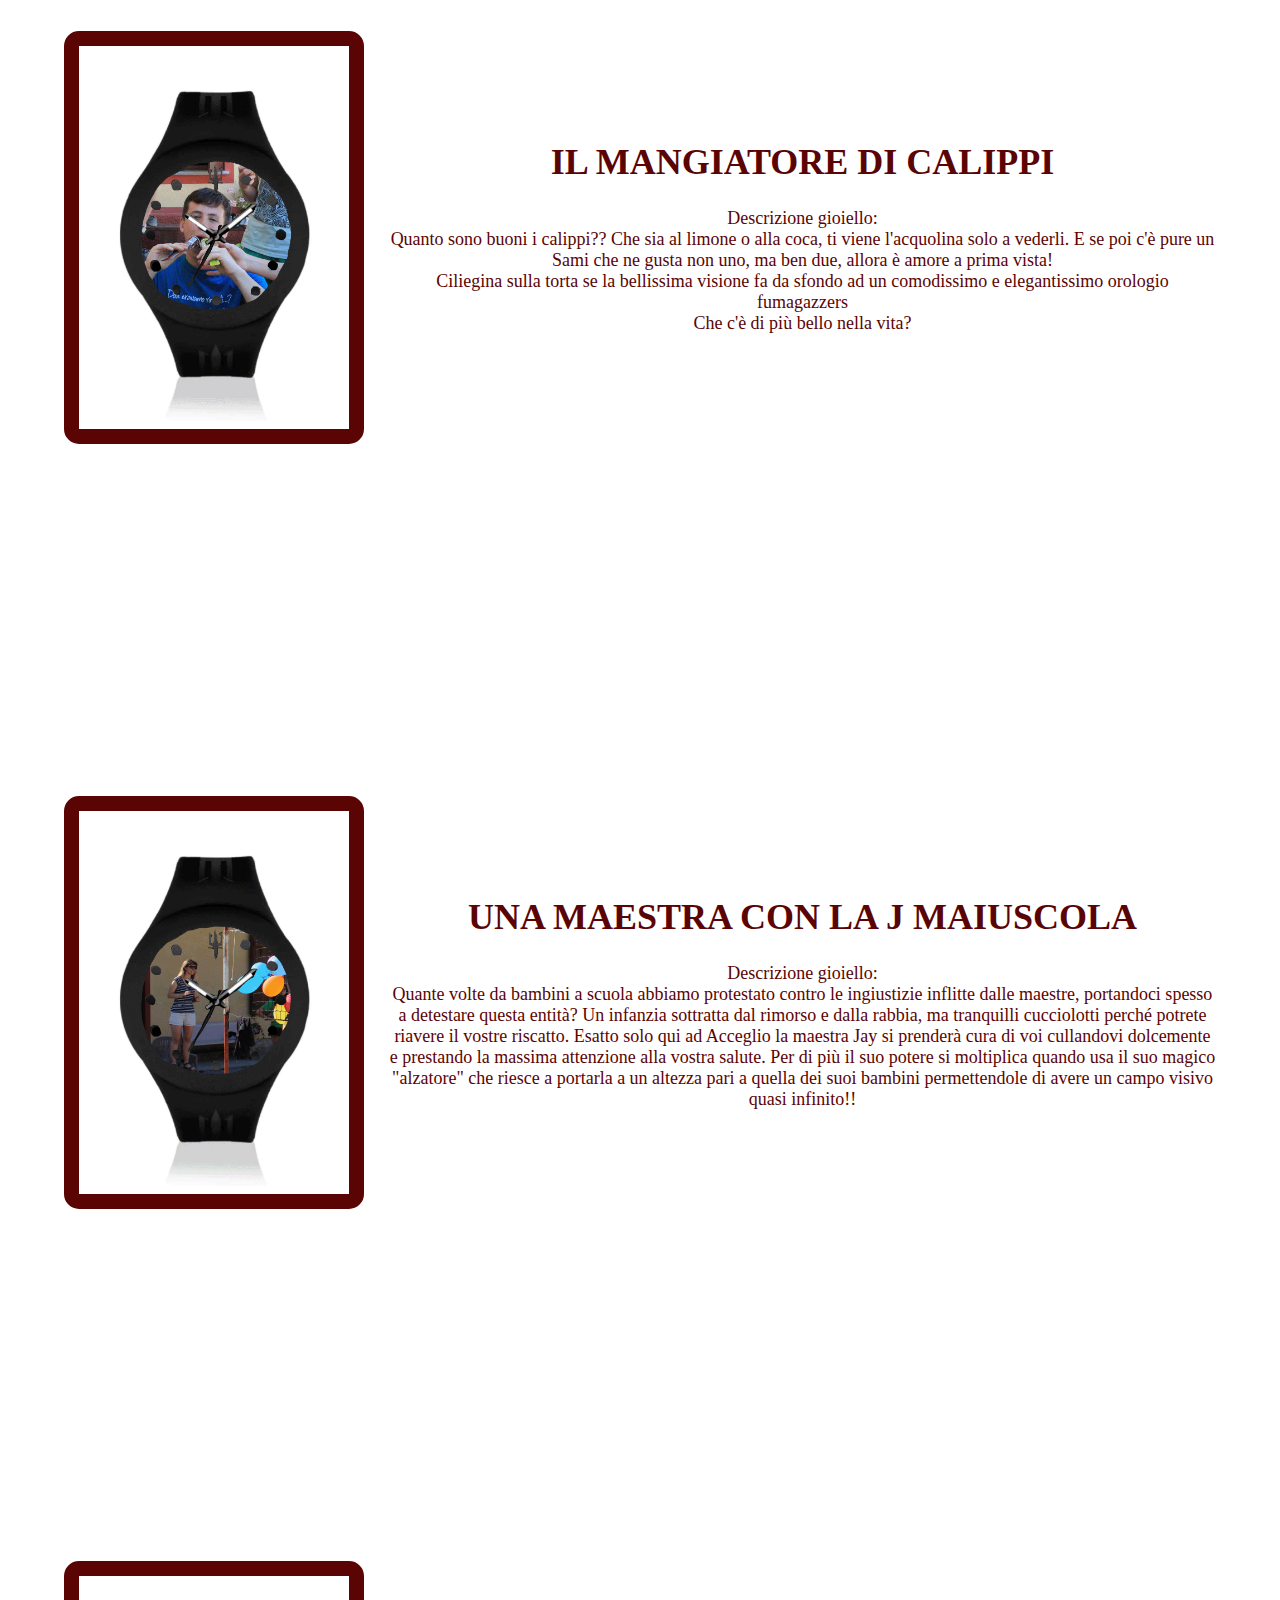
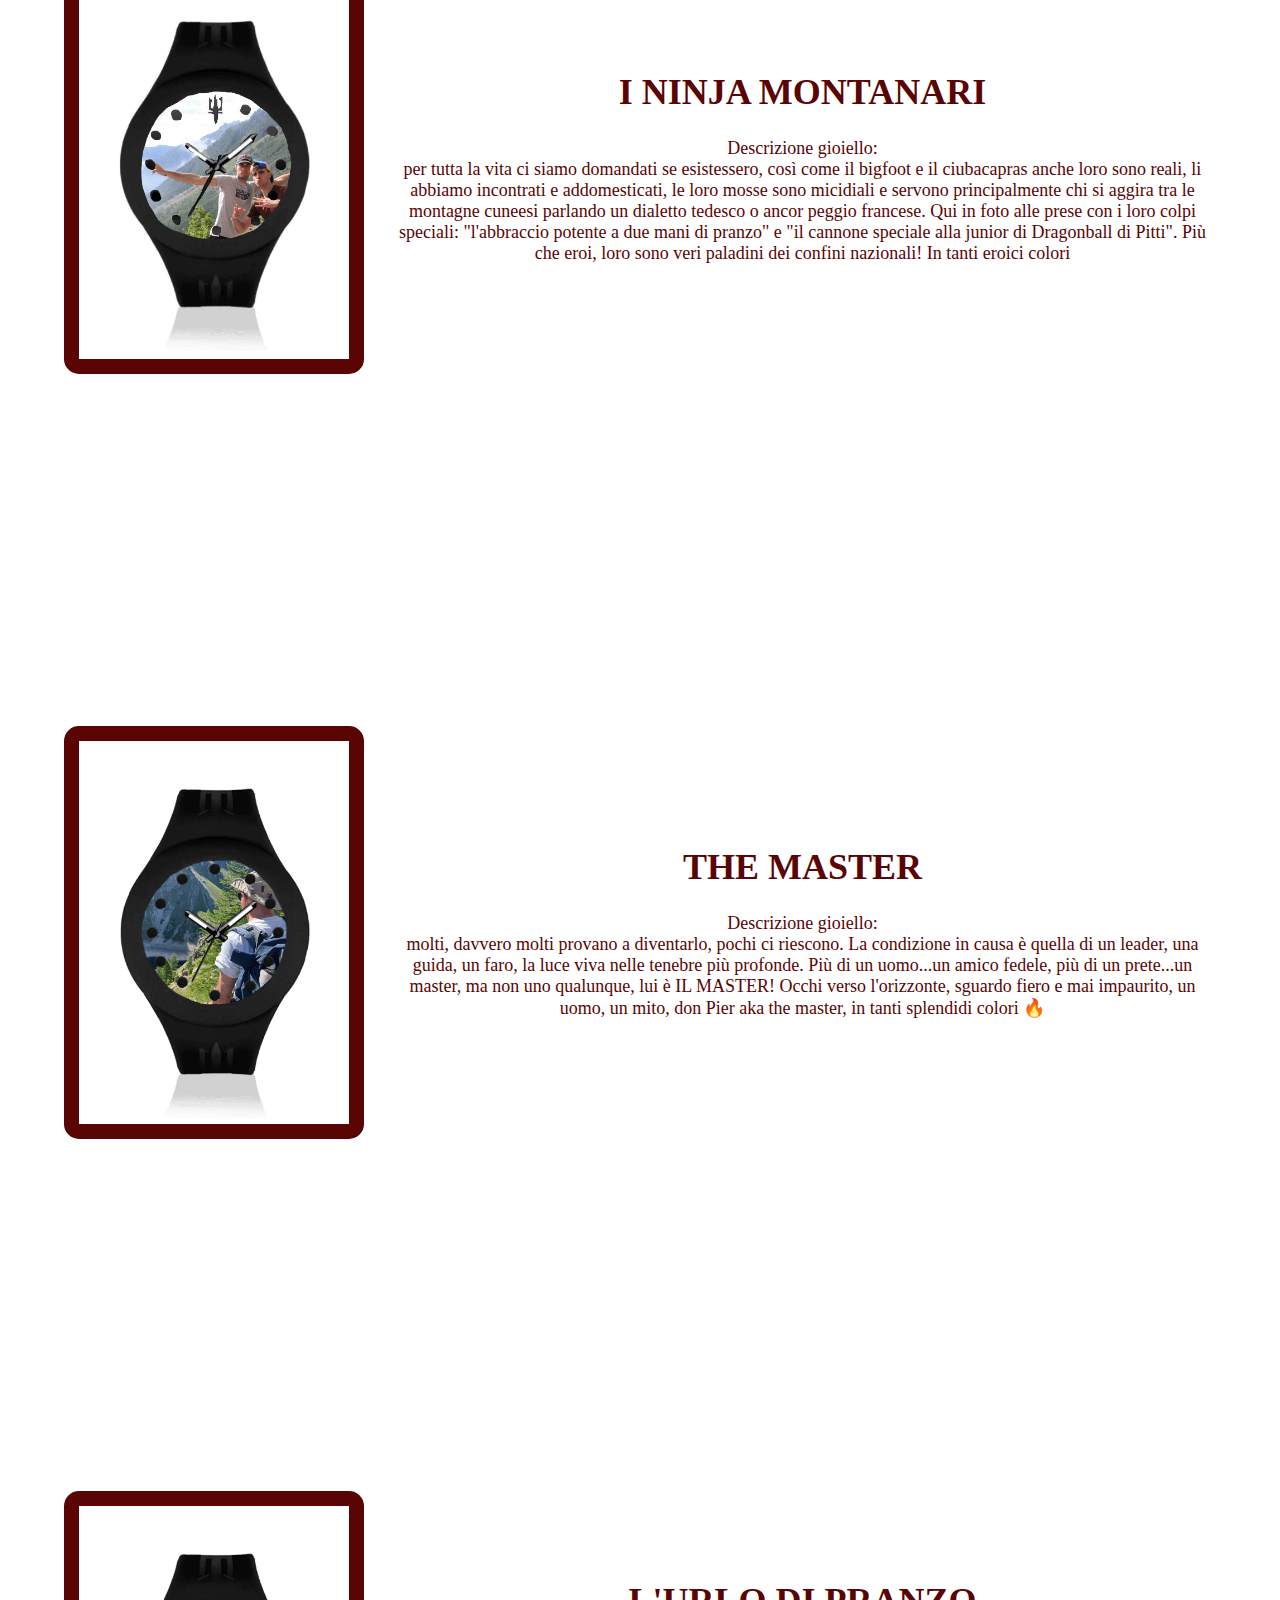
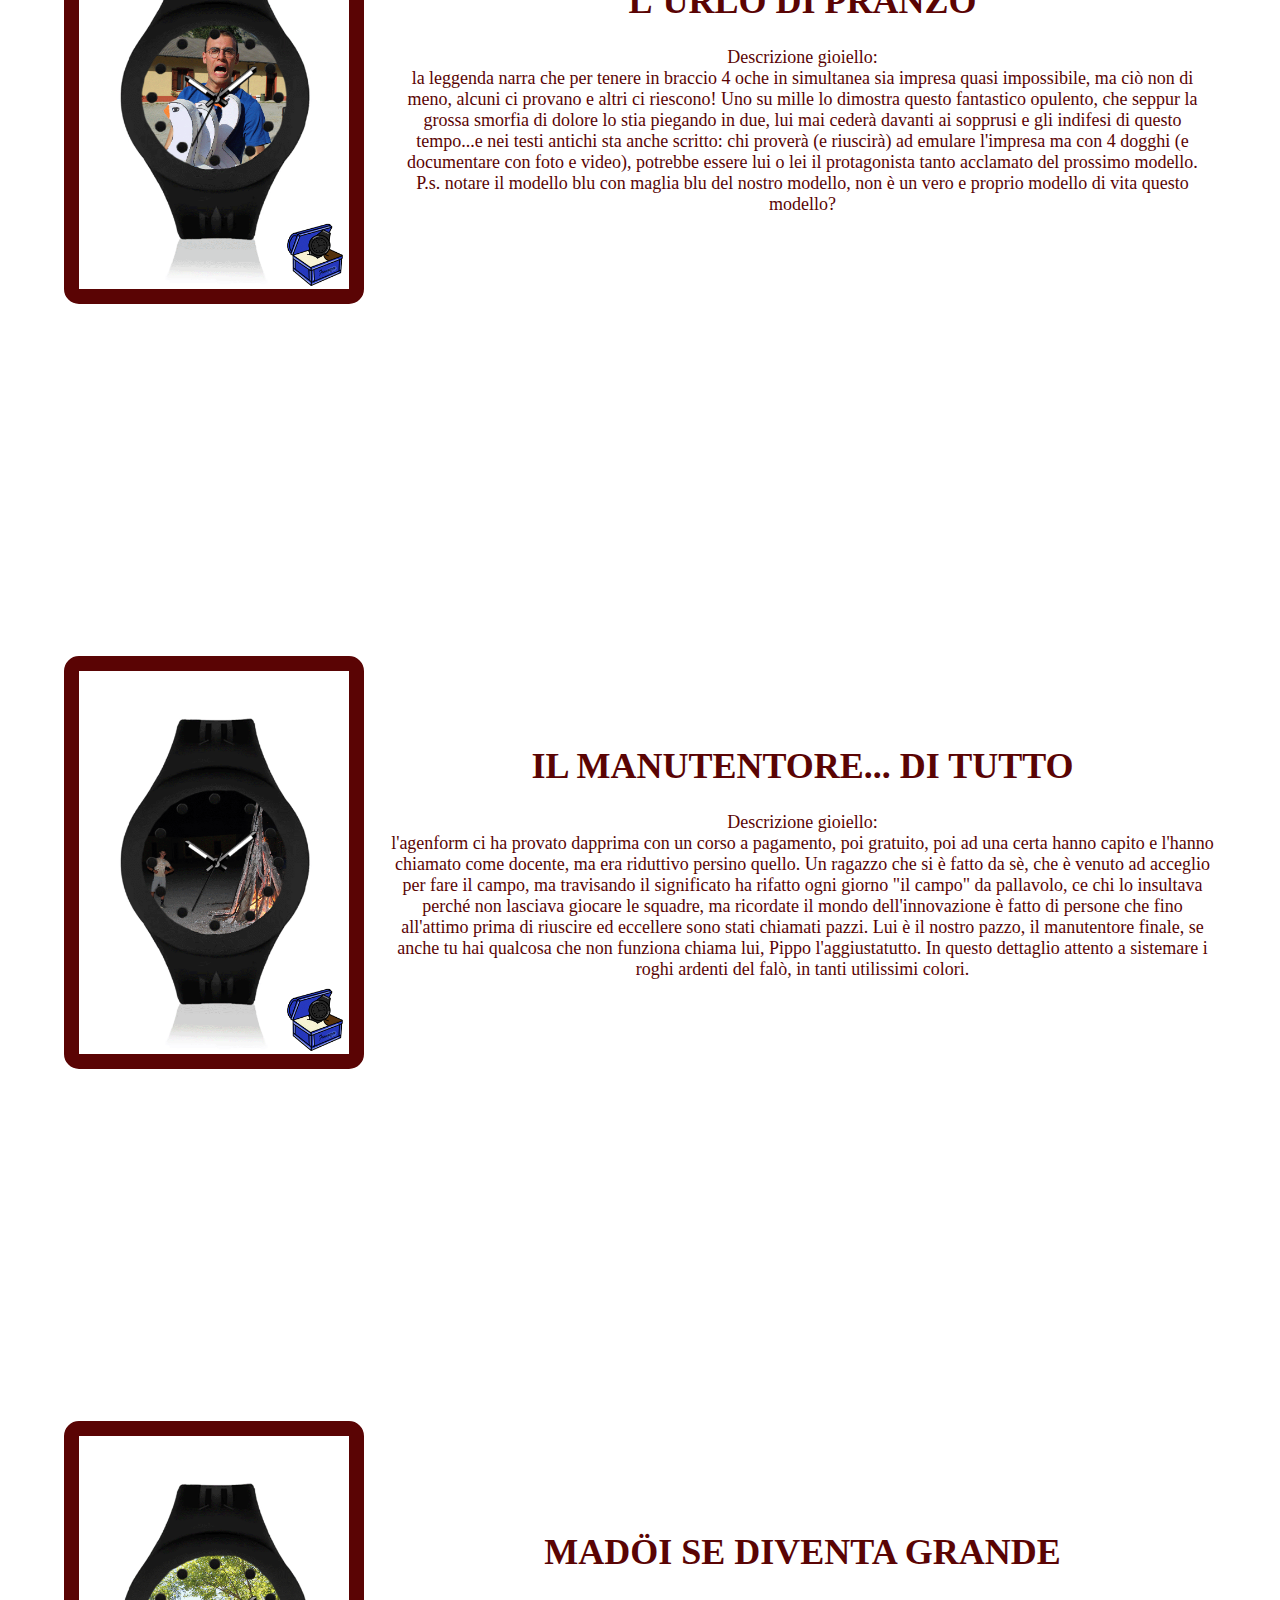
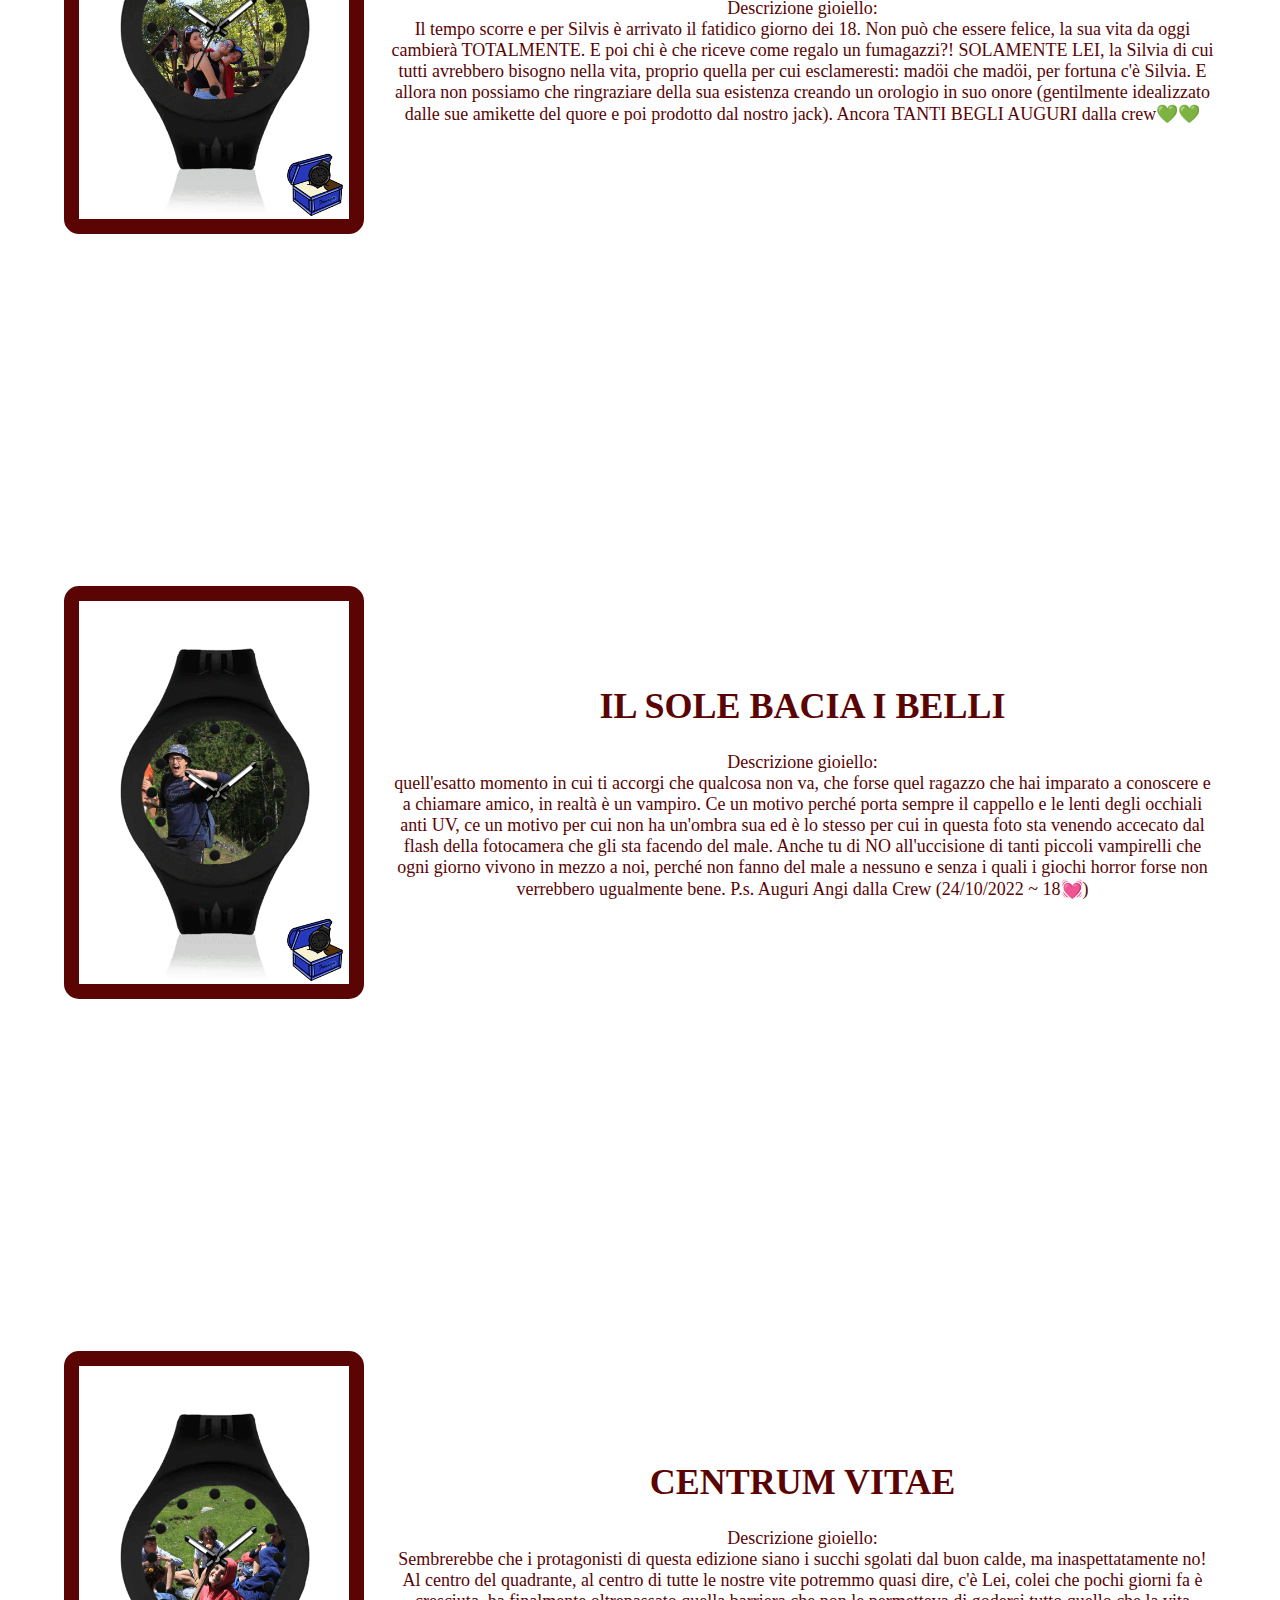
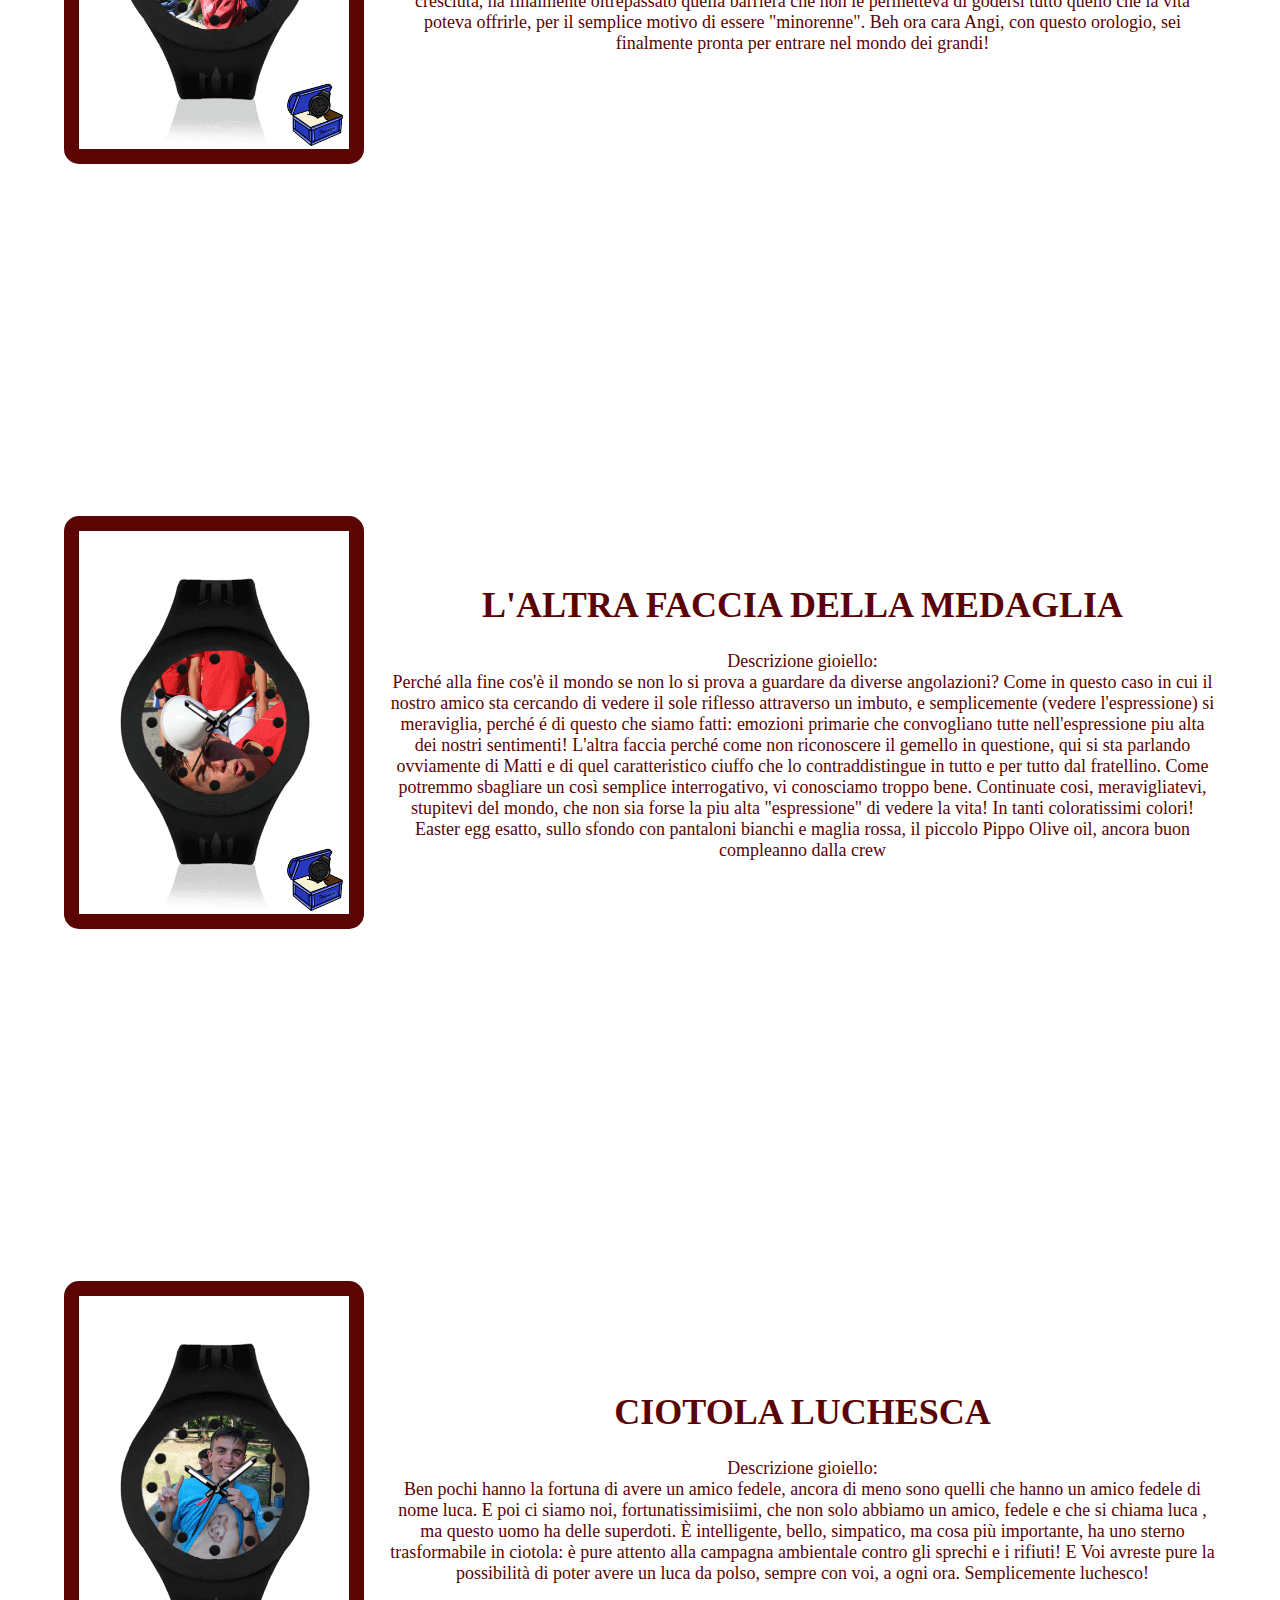
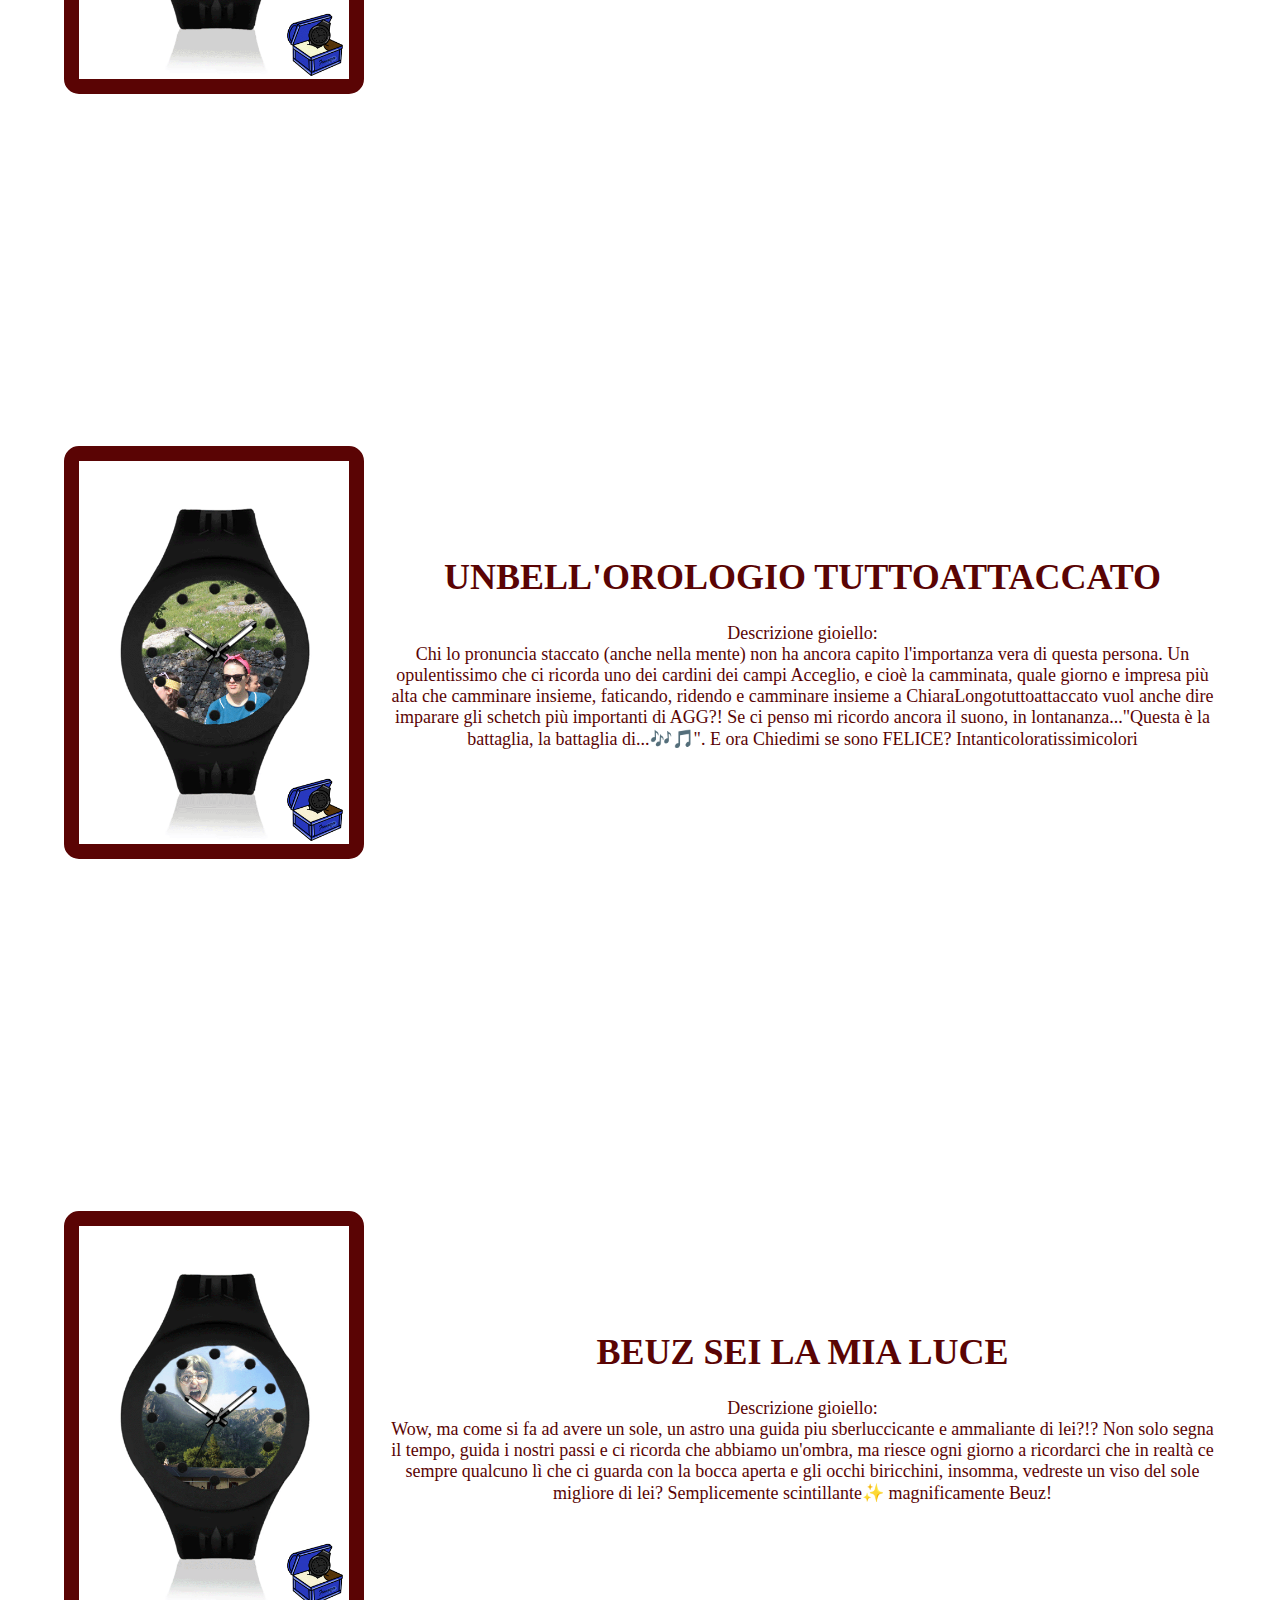
==== commit b7a1c923: "modifiche 3 04" ====
--- a/orologi.html
+++ b/orologi.html
@@ -604,7 +604,7 @@
         <img src="./img/LolloDagliUnNOme.gif">
         <div>
          <h1>L'AMICIZIA</h1>
-         <p>
+         <p>Descrizione gioiello: <br>
             Cos'è la vita senza qualche amico con cui condividere il viaggio, gli errori, le cose ignoranti, soprattutto
             le cose ignoranti! <br>
             Perché senza le stupidaggini forse la vita non é vita, forse l'ignoranza é insita in noi come la bellezza,
@@ -618,7 +618,7 @@
         <img src="./img/ChiTrovaUnAmicoTrovaUnTREASURE.gif">
         <div>
          <h1>CHI TROVA UN AMICO TROVA UN TREASURE</h1>
-         <p>
+         <p>Descrizione gioiello: <br>
             Come diceva quel famoso motivetto "solo puffin ti darà forza e grinta a volontà" proprio noi traiamo la
             forza dall'essenza delle cose, come i treasure, piccoli e indifesi da fuori ma con un cuore dolce (quasi da
             diabete mangiandone più di 5 per volta) e con una sorpresa che anche lì i creatori hanno pensato in modo di
@@ -628,5 +628,22 @@
          </p>
       </div>
     </div>
+    <div class="opulenti">
+        <img src="./img/ScalataDIPranzo.gif">
+        <div>
+         <h1>LA SCALATA DI PRANZO</h1>
+         <p>Descrizione gioiello: <br>
+            Prima si, poi no, poi sembra quasi e poi no, e poi ti metti a ridere delle disgrazie altrui, la vita in
+            fondo é così, un provarci continuo, e il più delle volte non ci riusciamo, ma ci riproviamo e non ci
+            riusciamo e ci riproviamo una vita e non ci riusciamo ancora e magari qualcuno ride di noi, ma la vera
+            ragione non é arrivare in cima, ma non smettere di renderci ridicoli continuando a provare, perché la vita é
+            ignoranza, é errori, sbagli, risate, é patatine alle 11 e mezza di sera, sono torcetti con patatine alla
+            paprika proprio quando non hai più fame, sono il maestro che si lamenta alle 3 di notte della vicinanza alla
+            birra a onu, sono uno scendere prima dal campo più bello di tutti per poi ritornarci all'insaputa di tutti a
+            distanza di qualche mese, la vita è IGNORANZA, e celebriamola questa cosa, perché preoccuparsi di tutto non
+            risolve davvero i problemi in tanti colorirrimi colorelli
+         </p>
+      </div>
+    </div>
     <div id="fine"></div>
 </body>
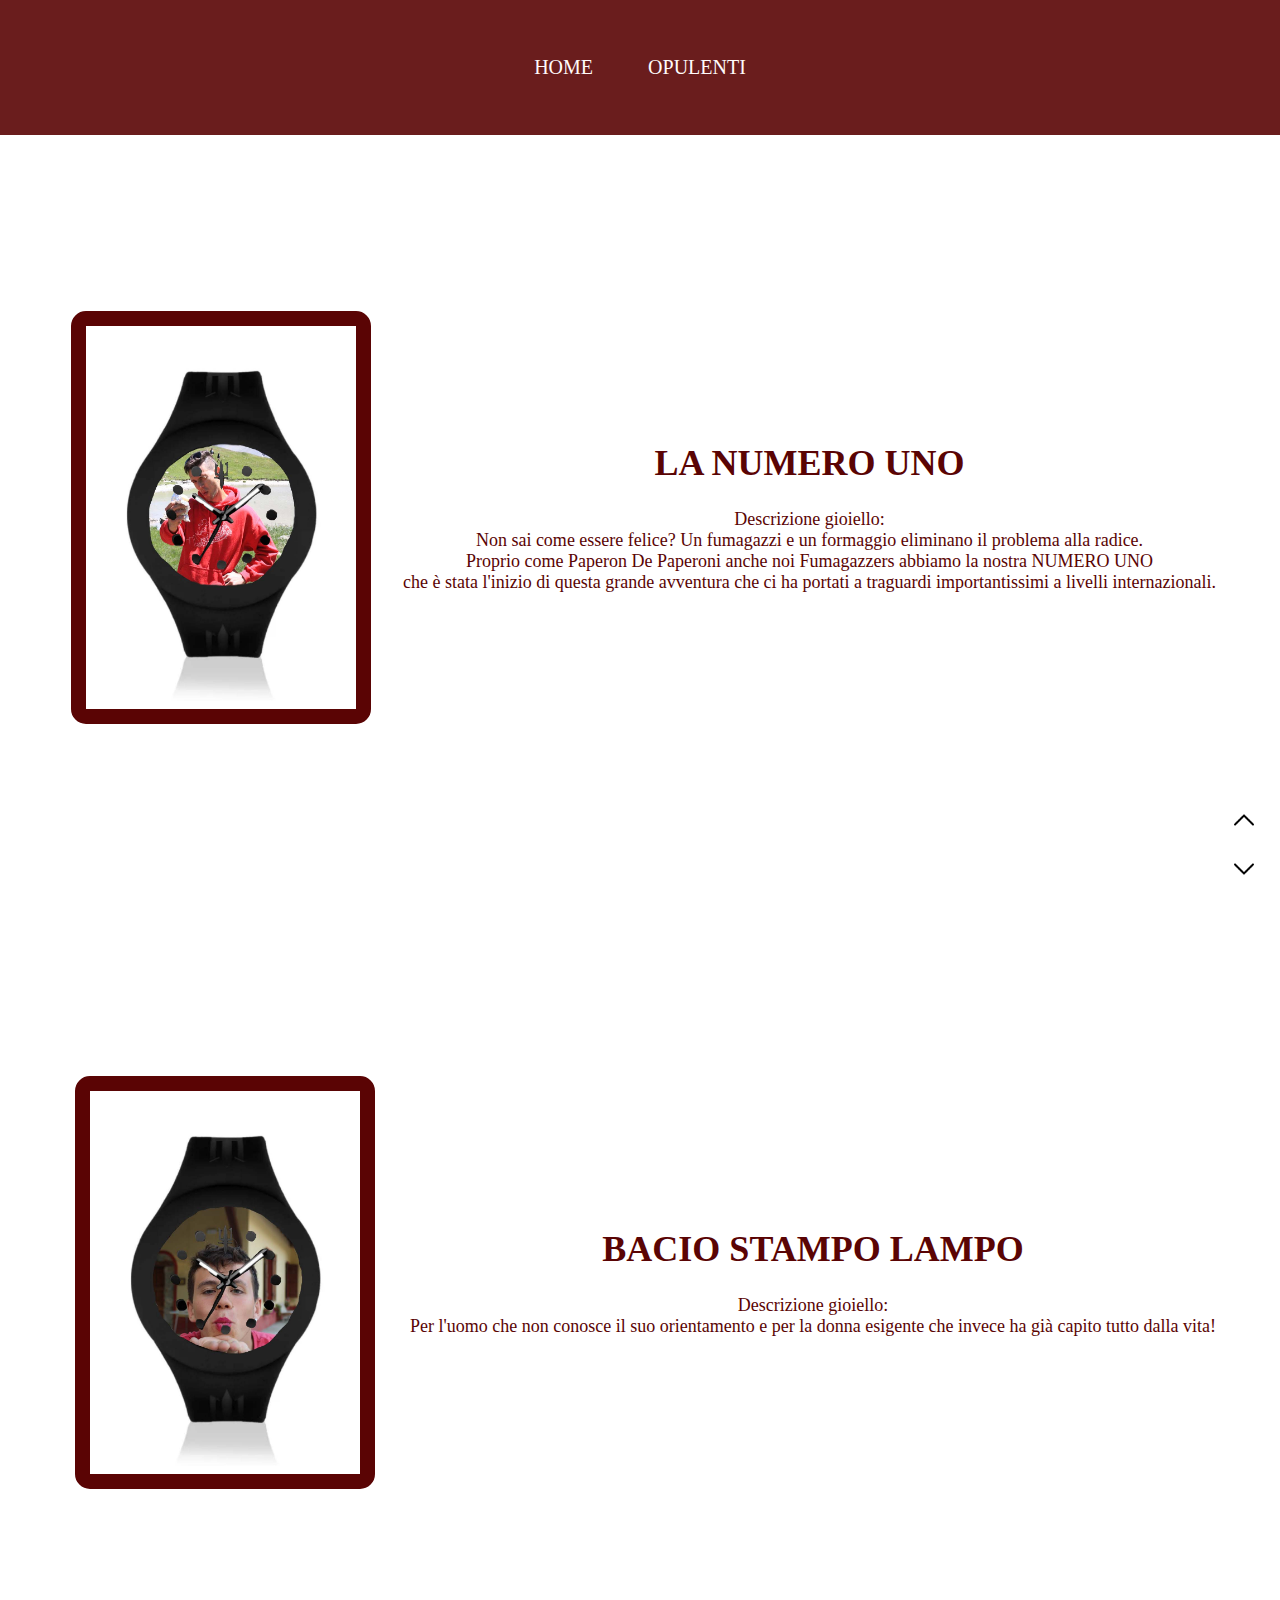
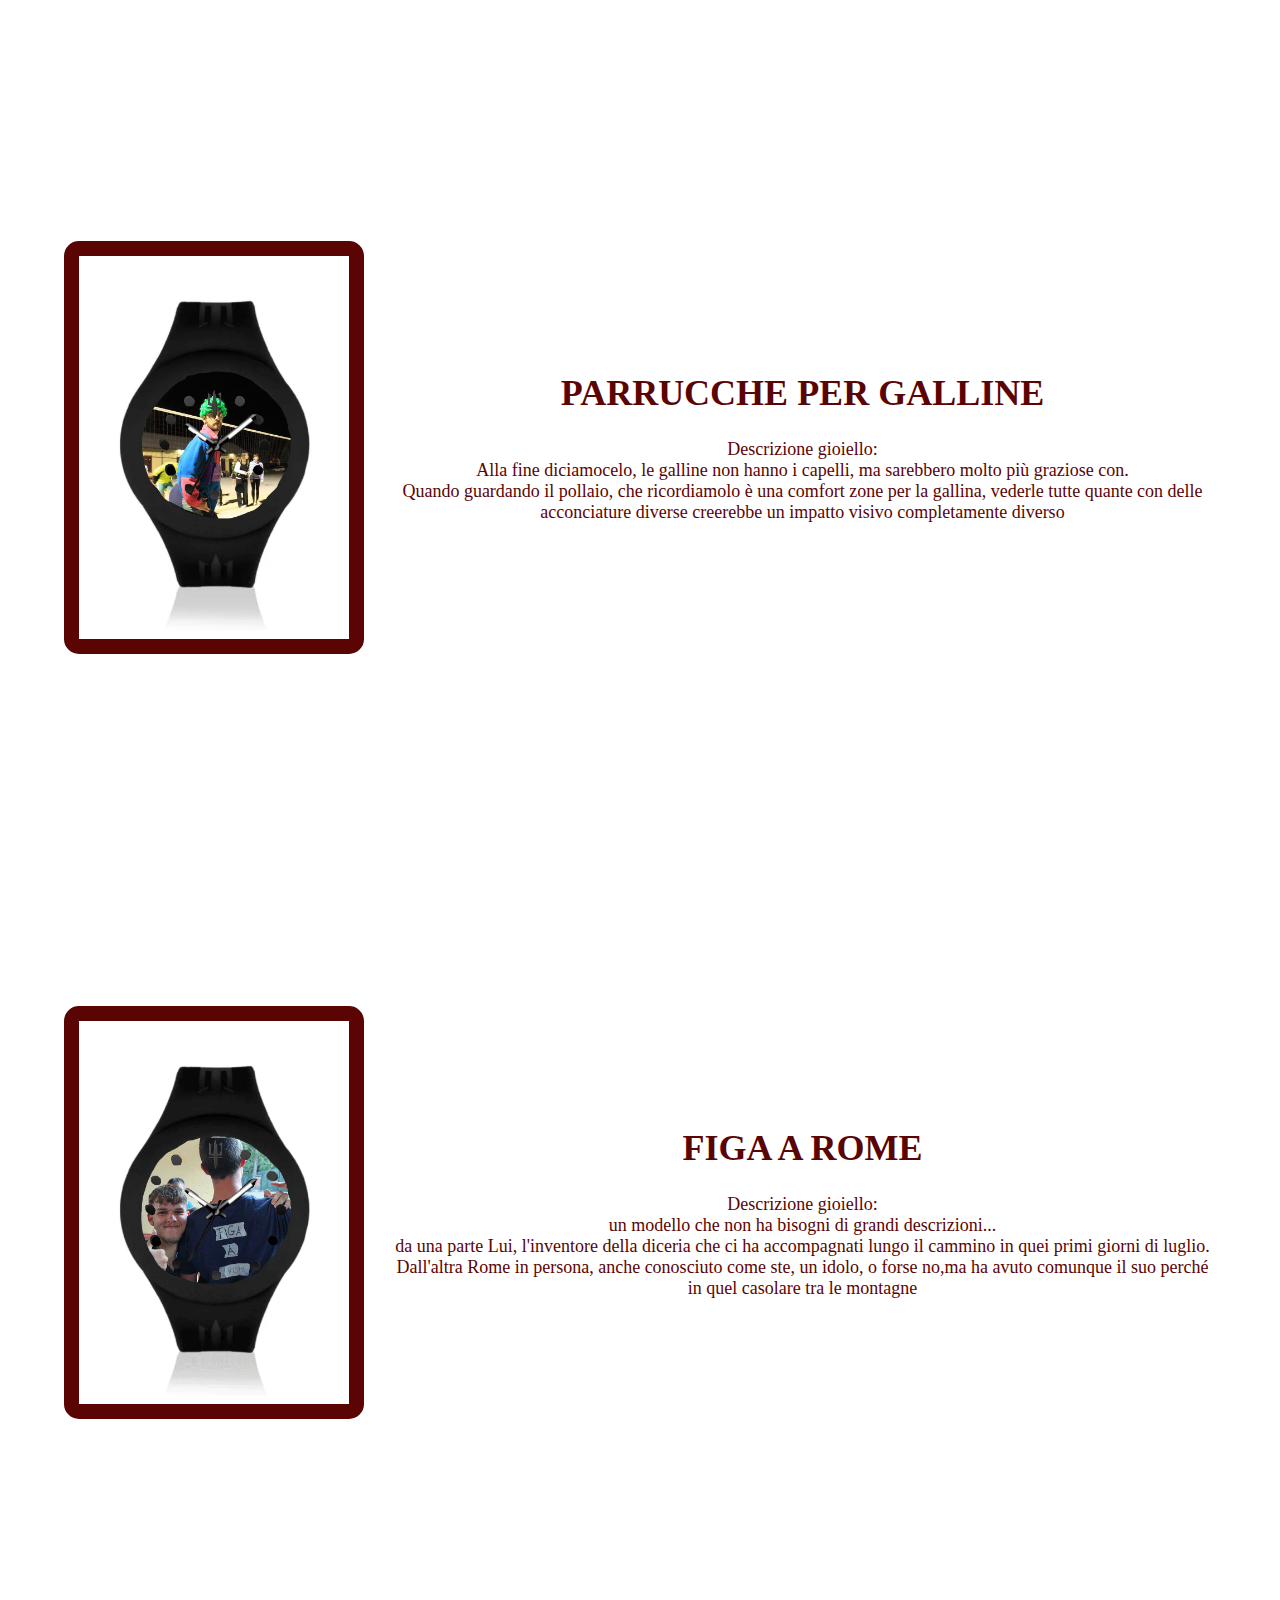
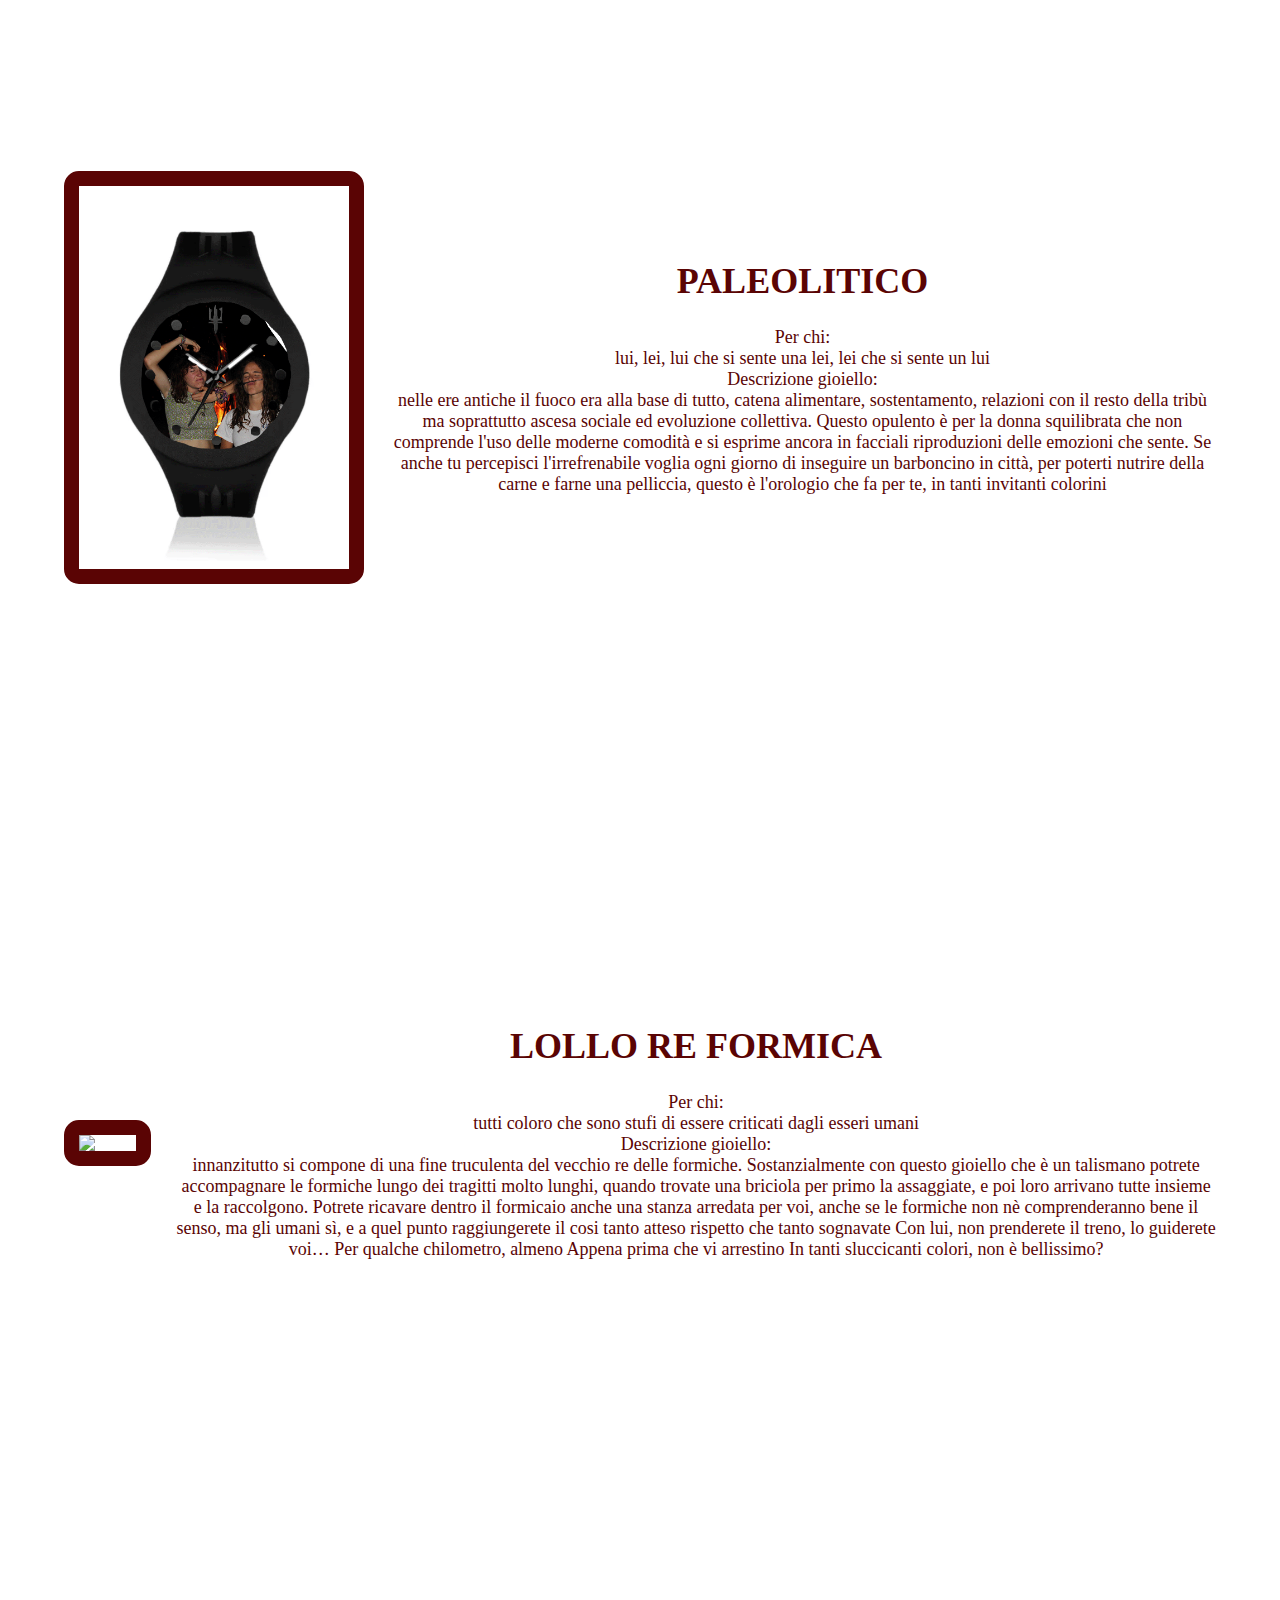
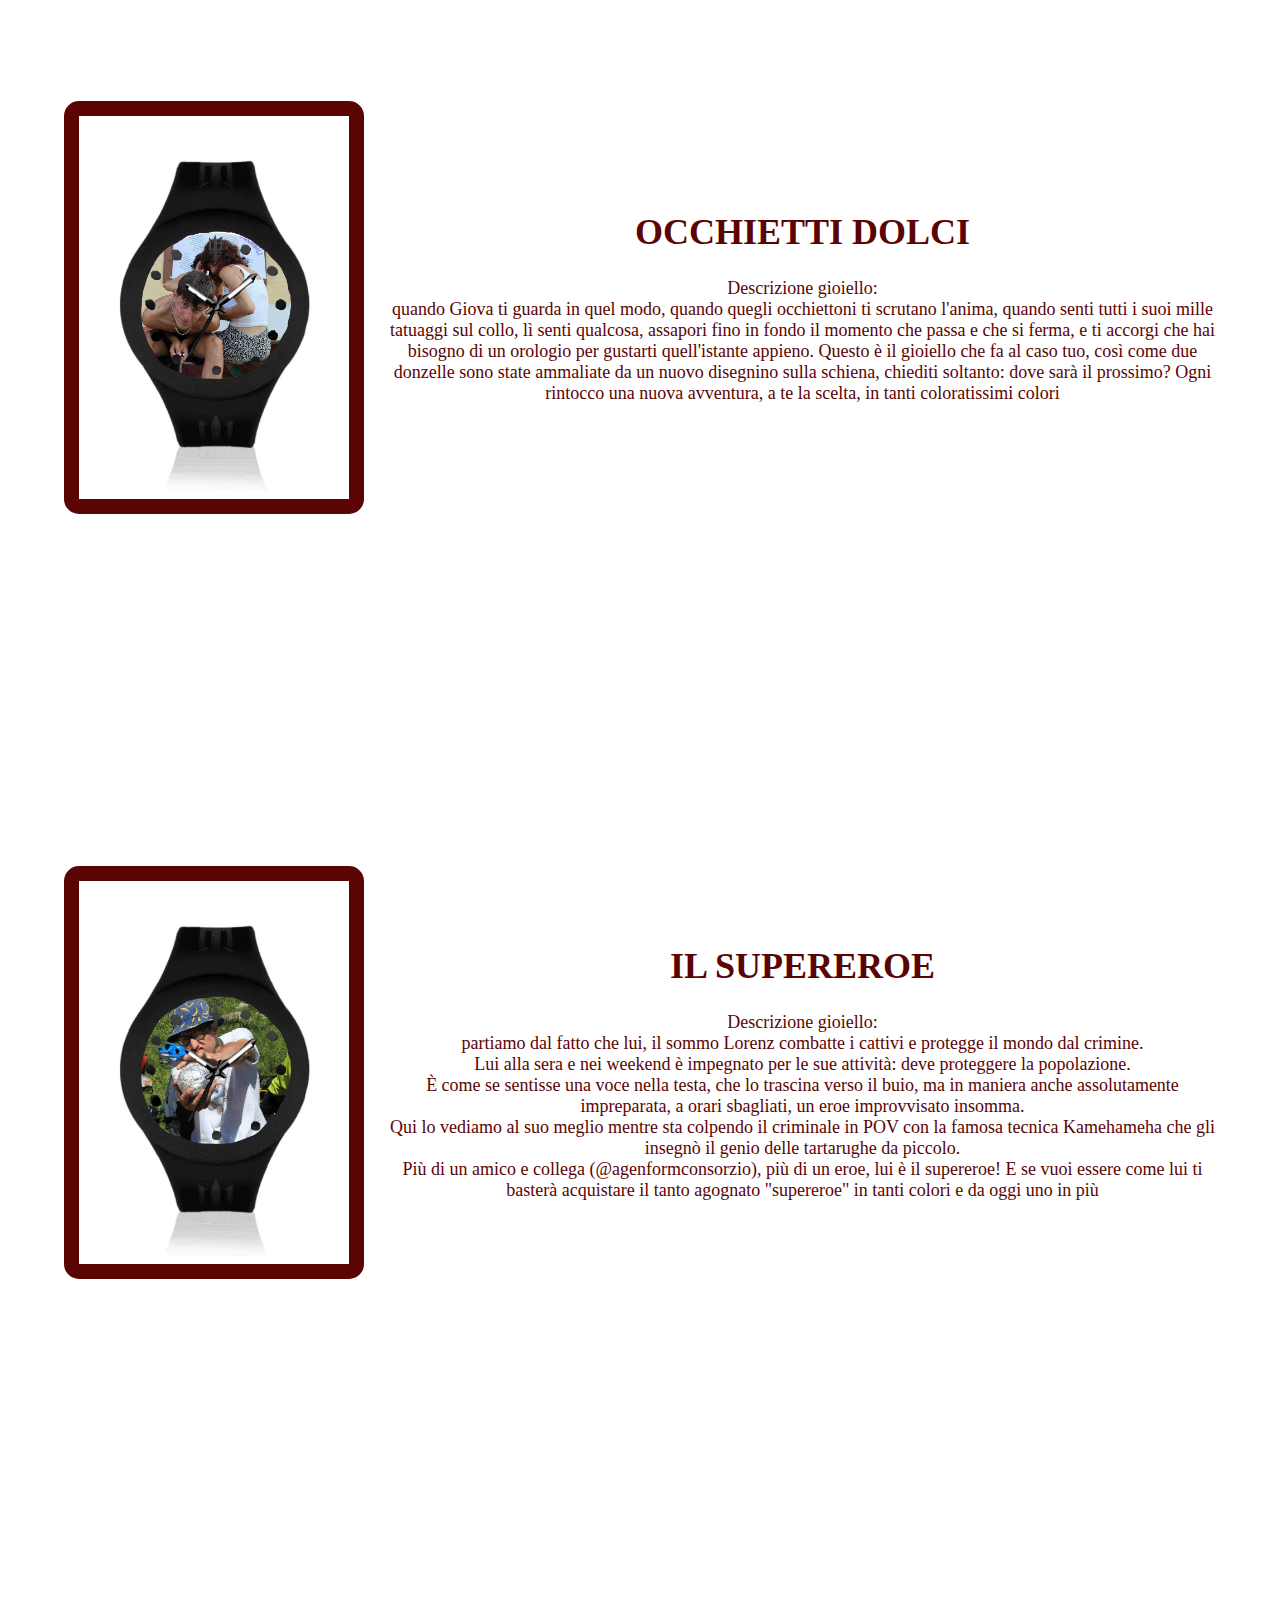
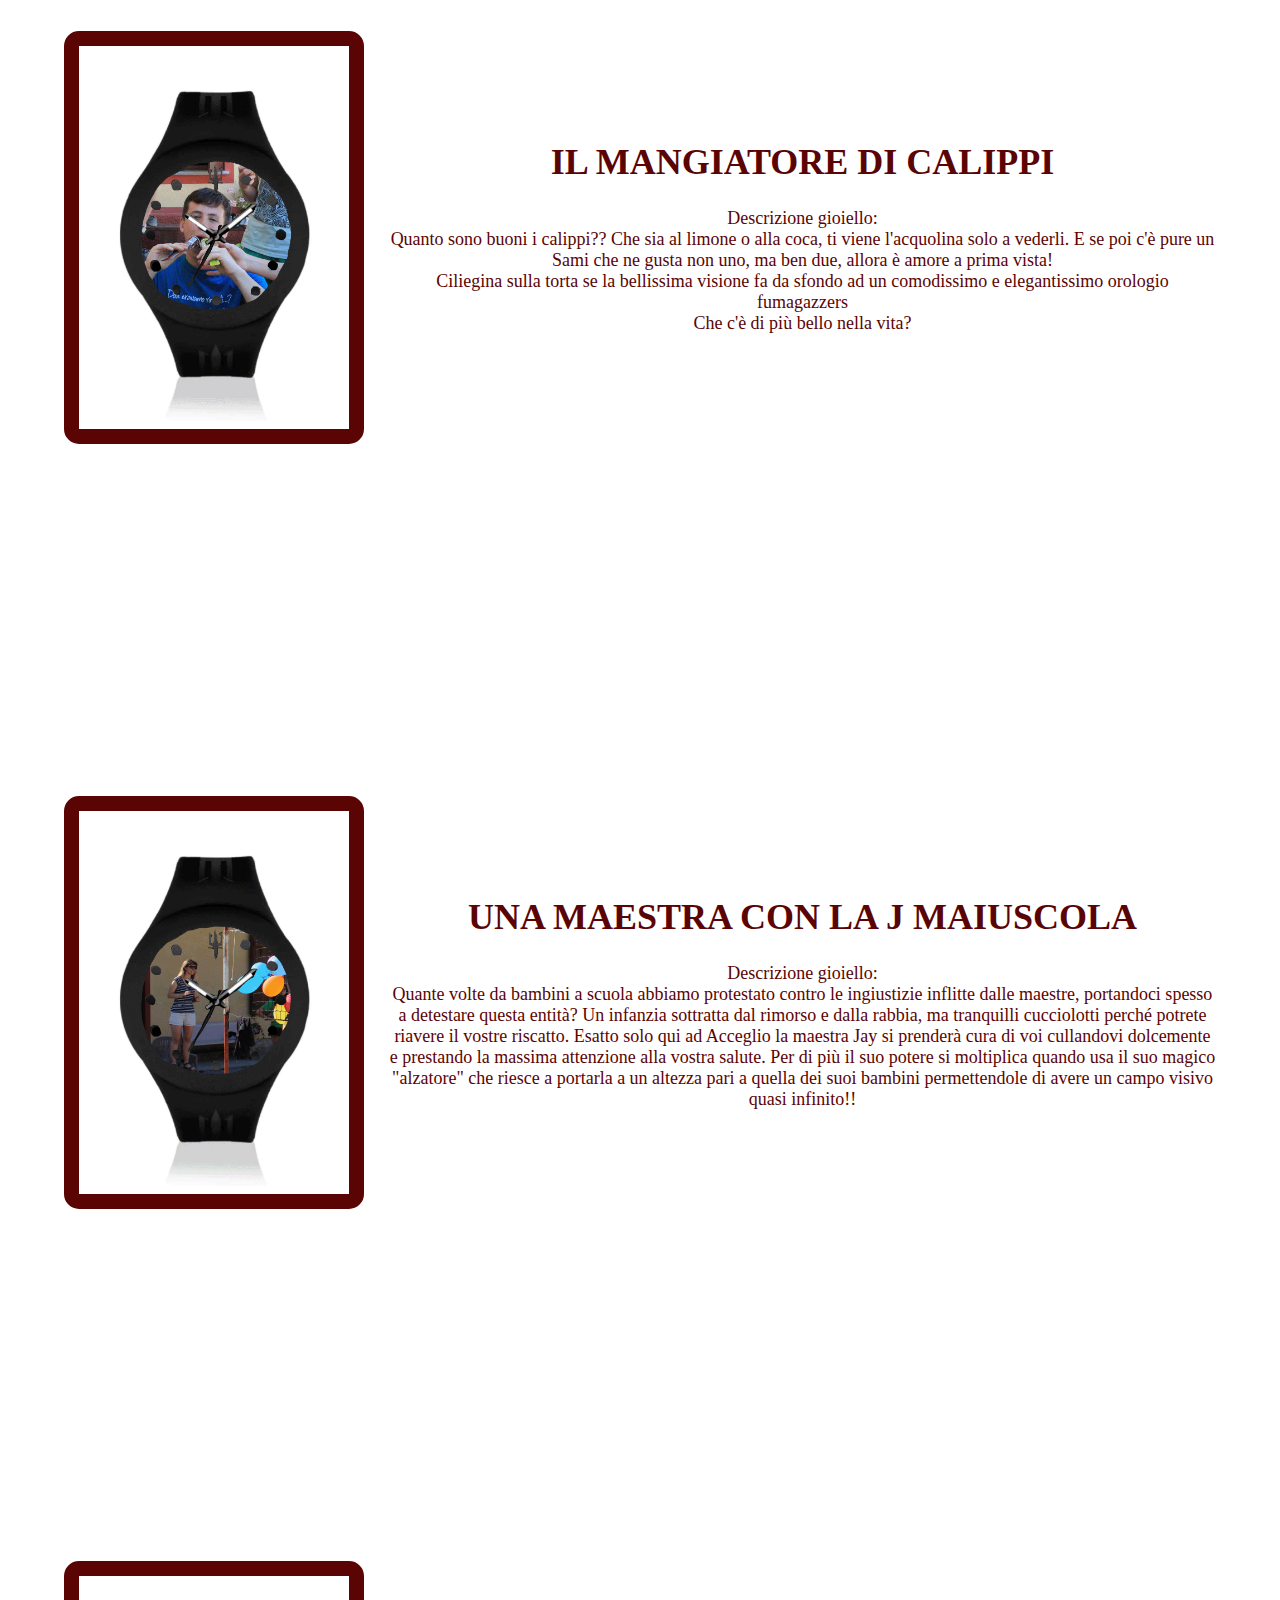
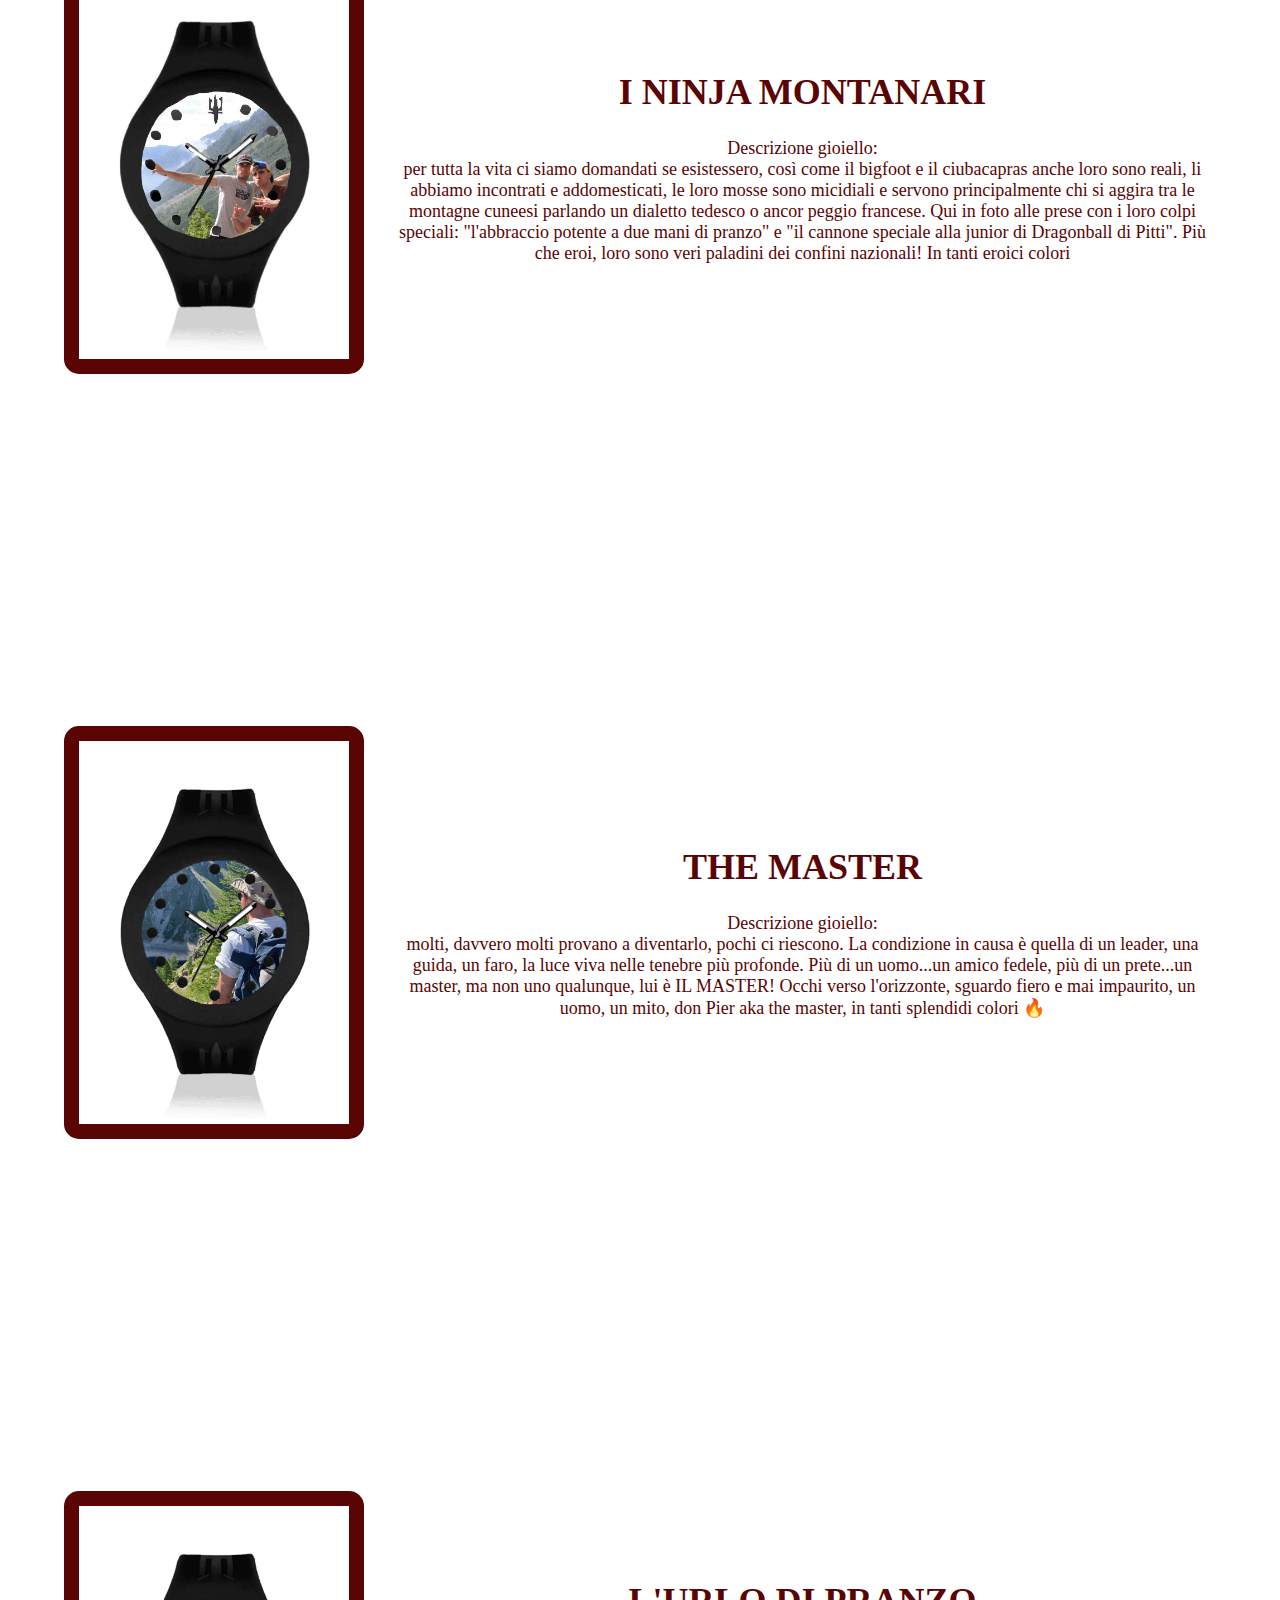
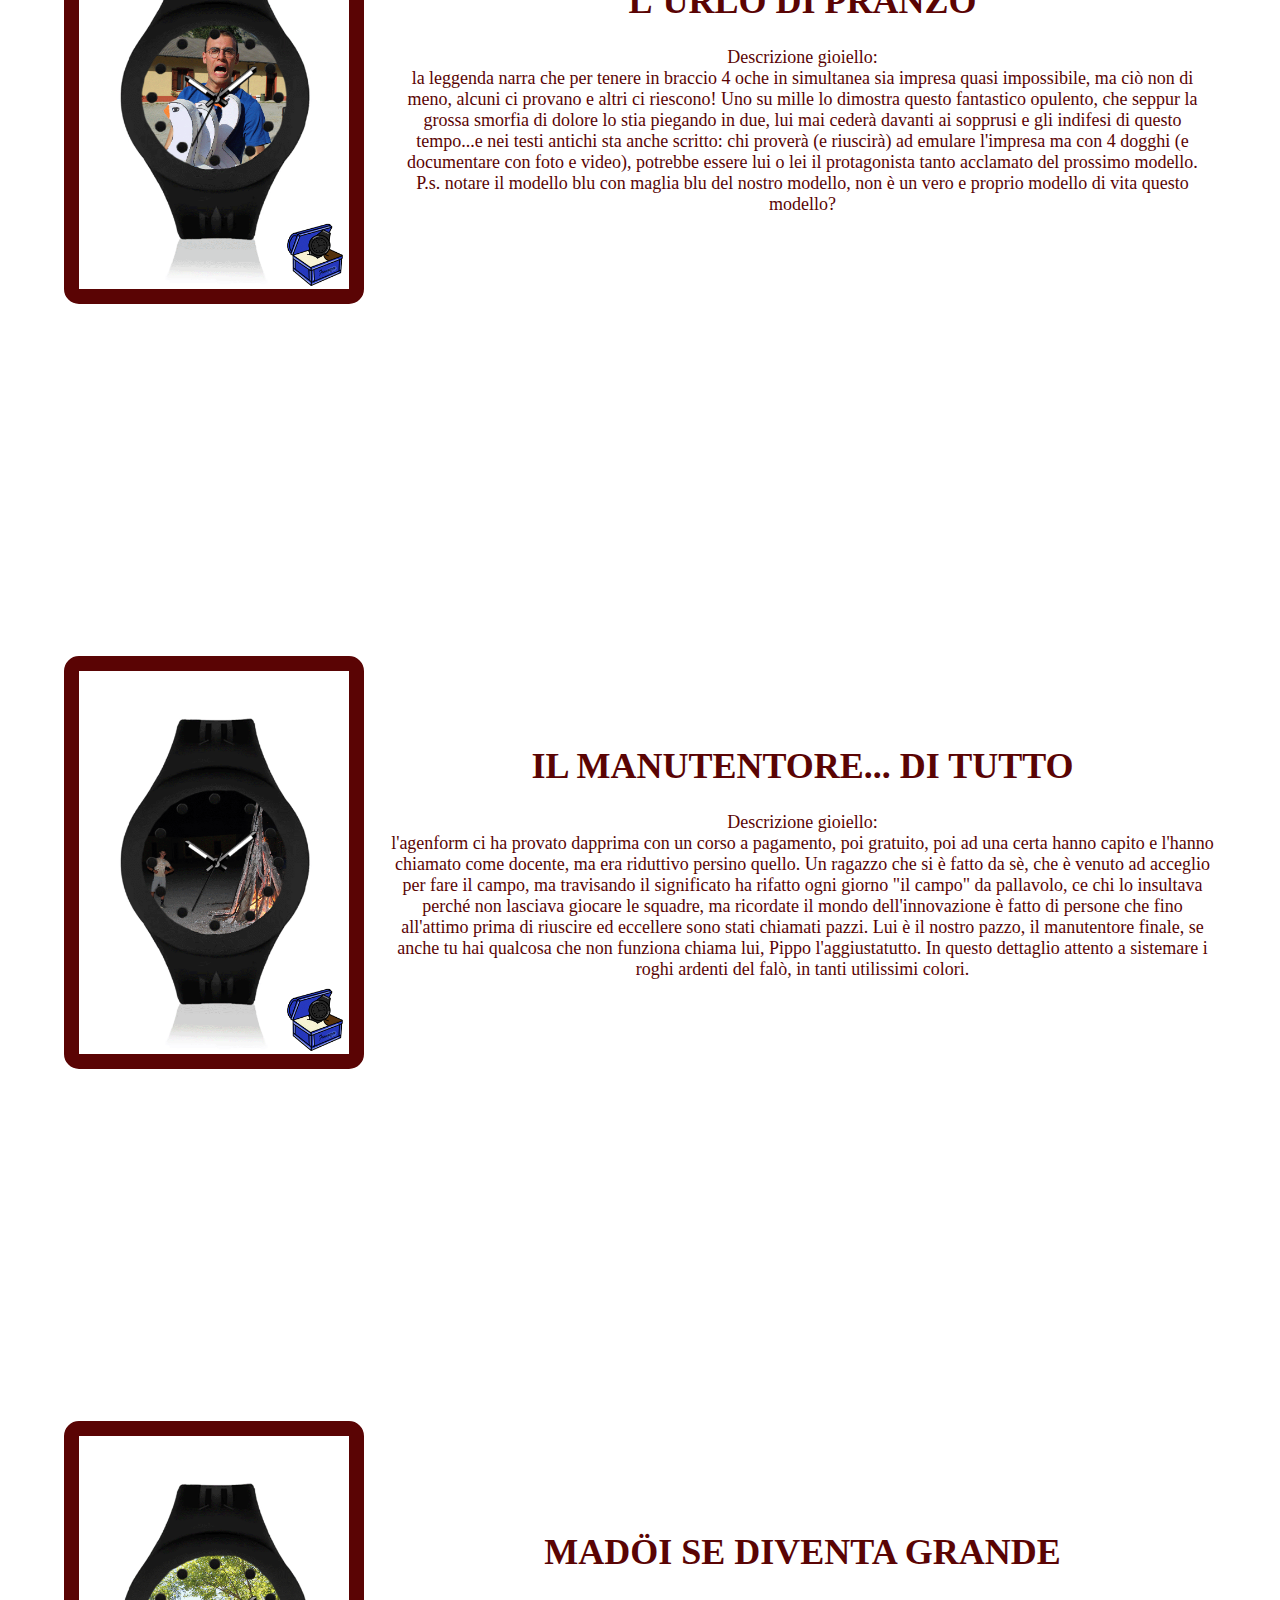
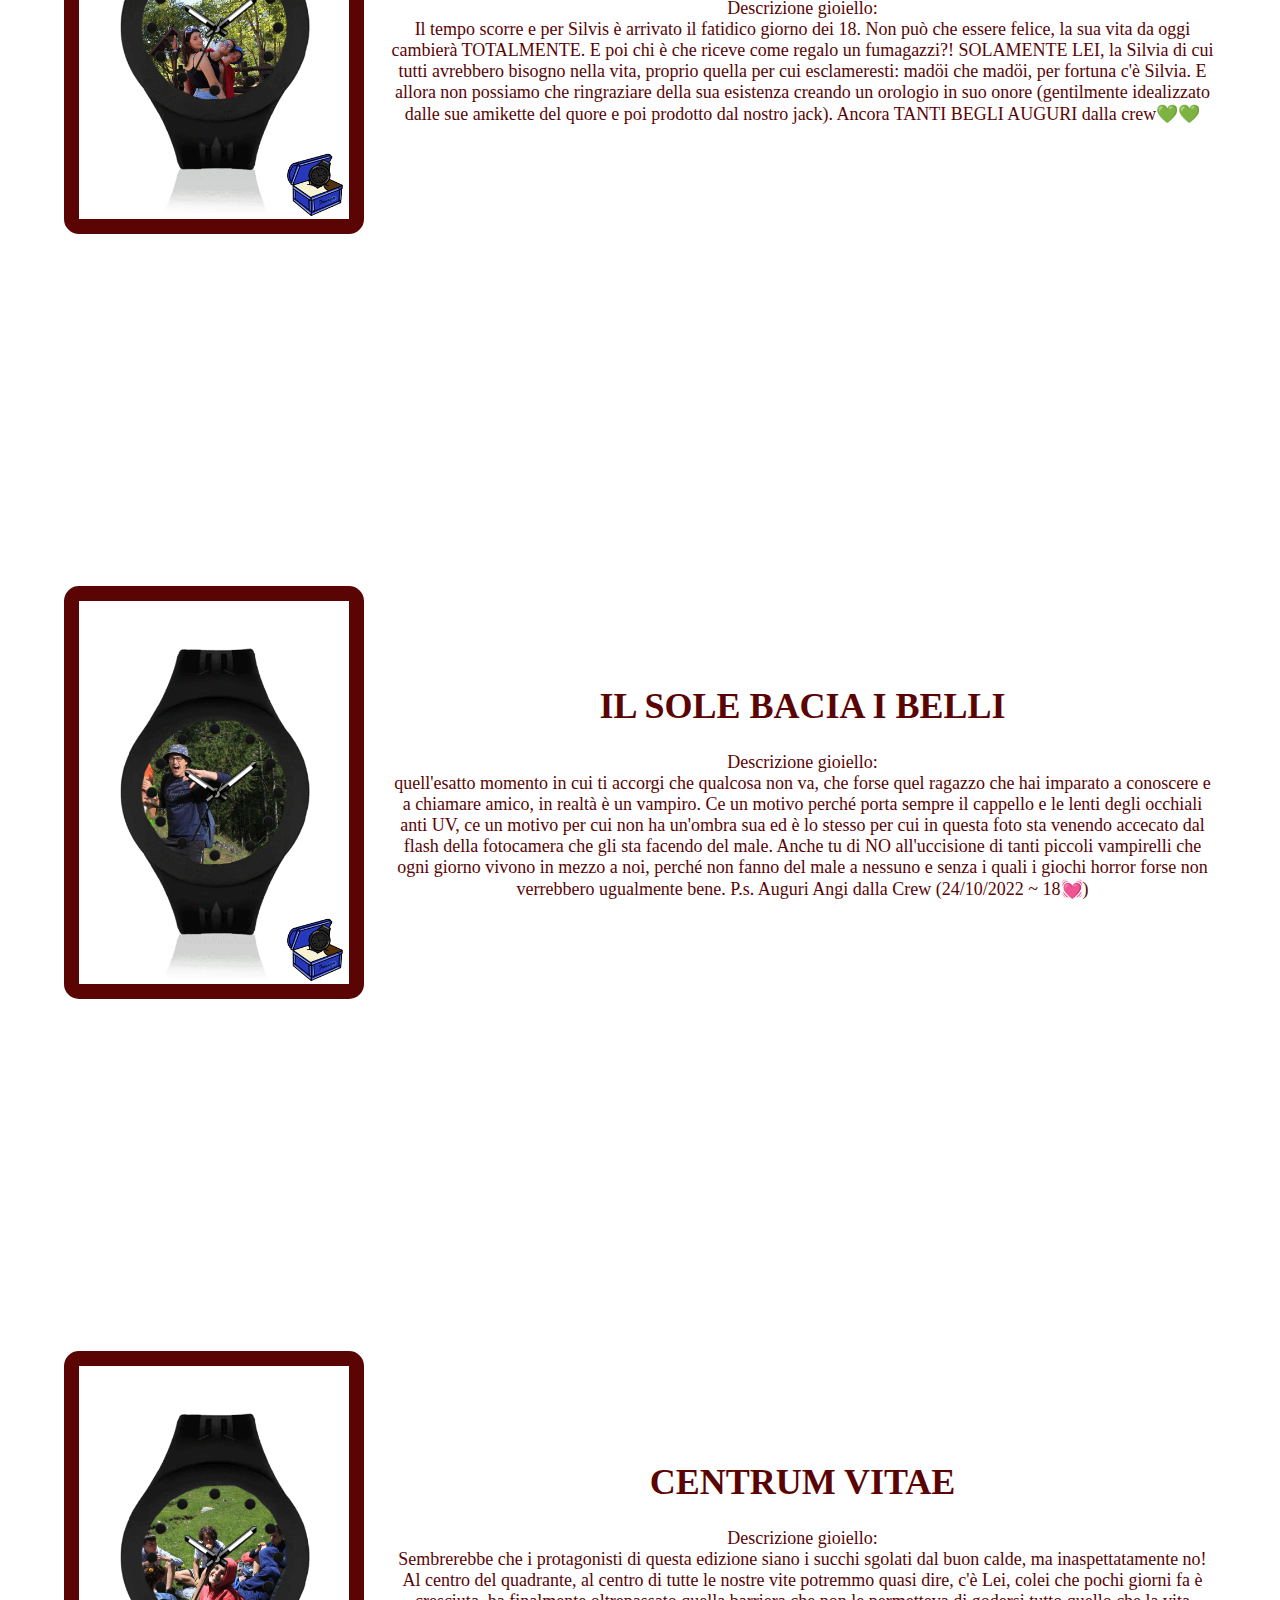
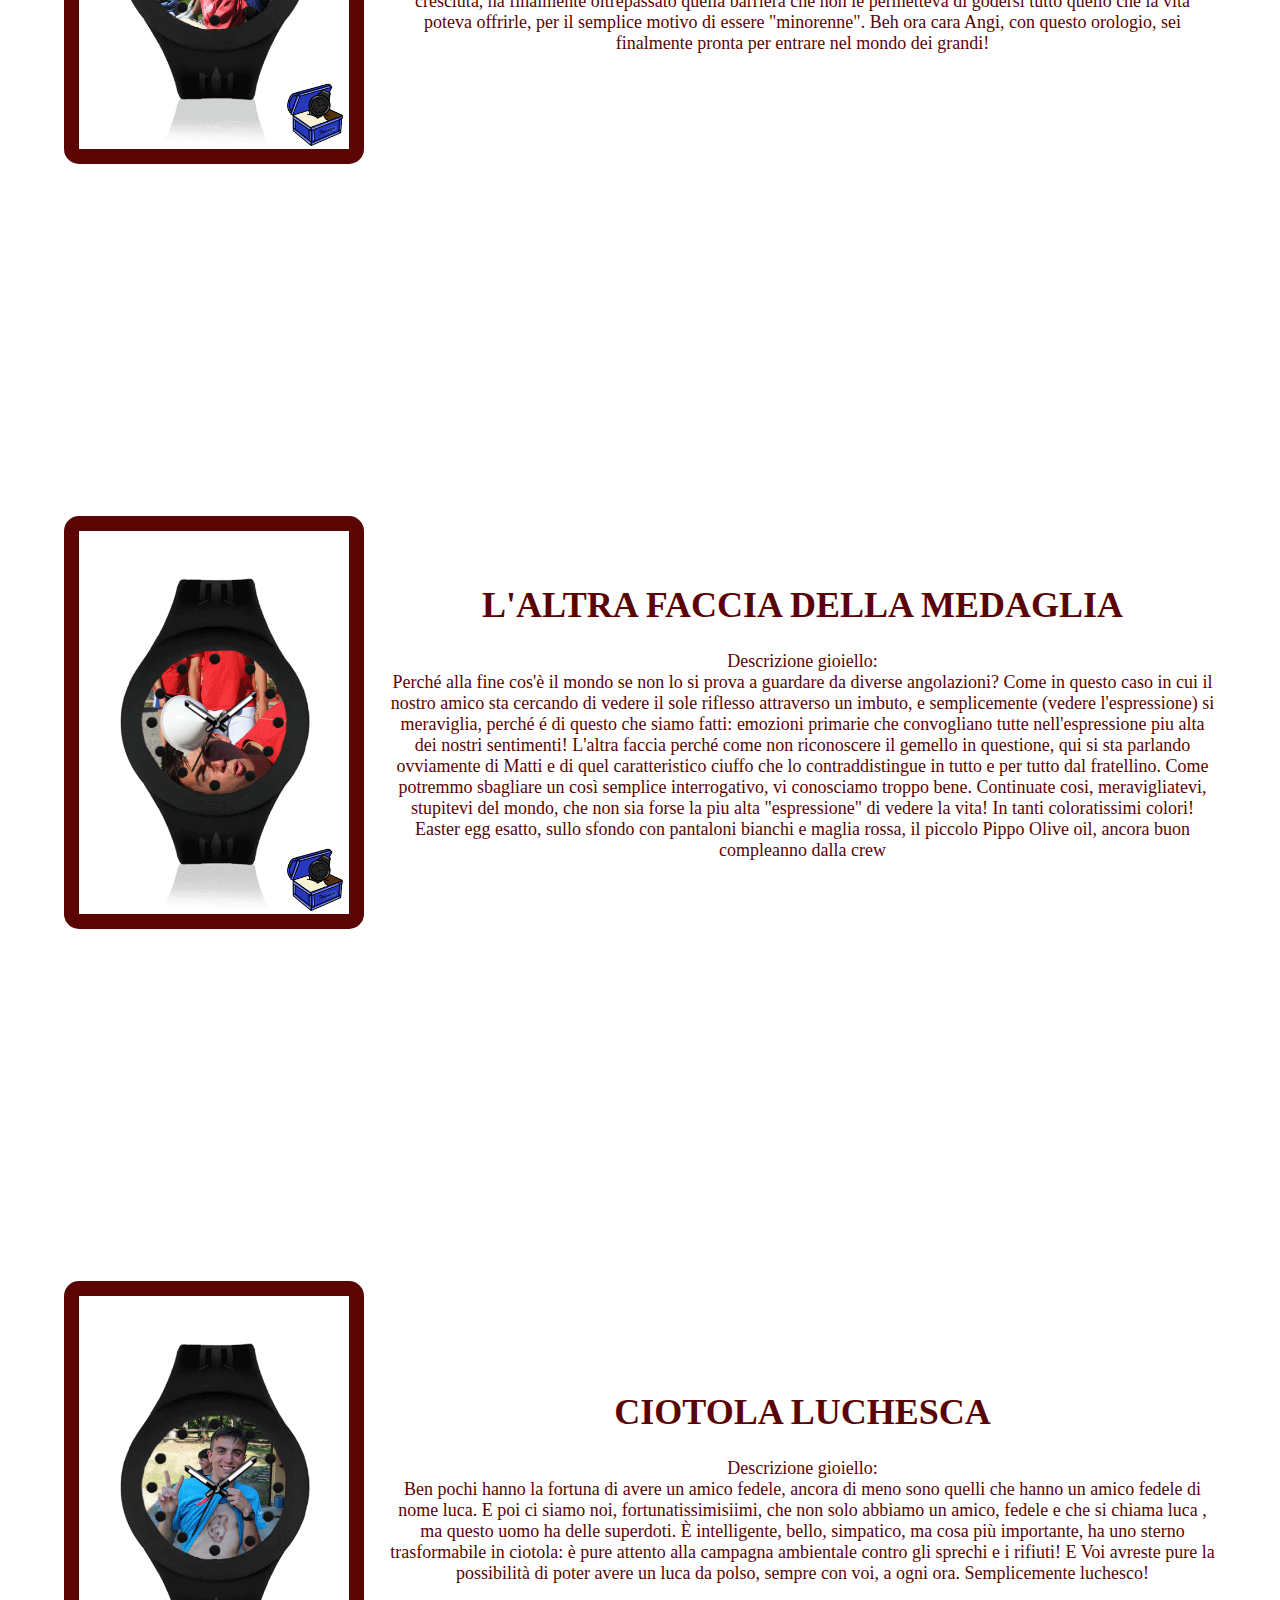
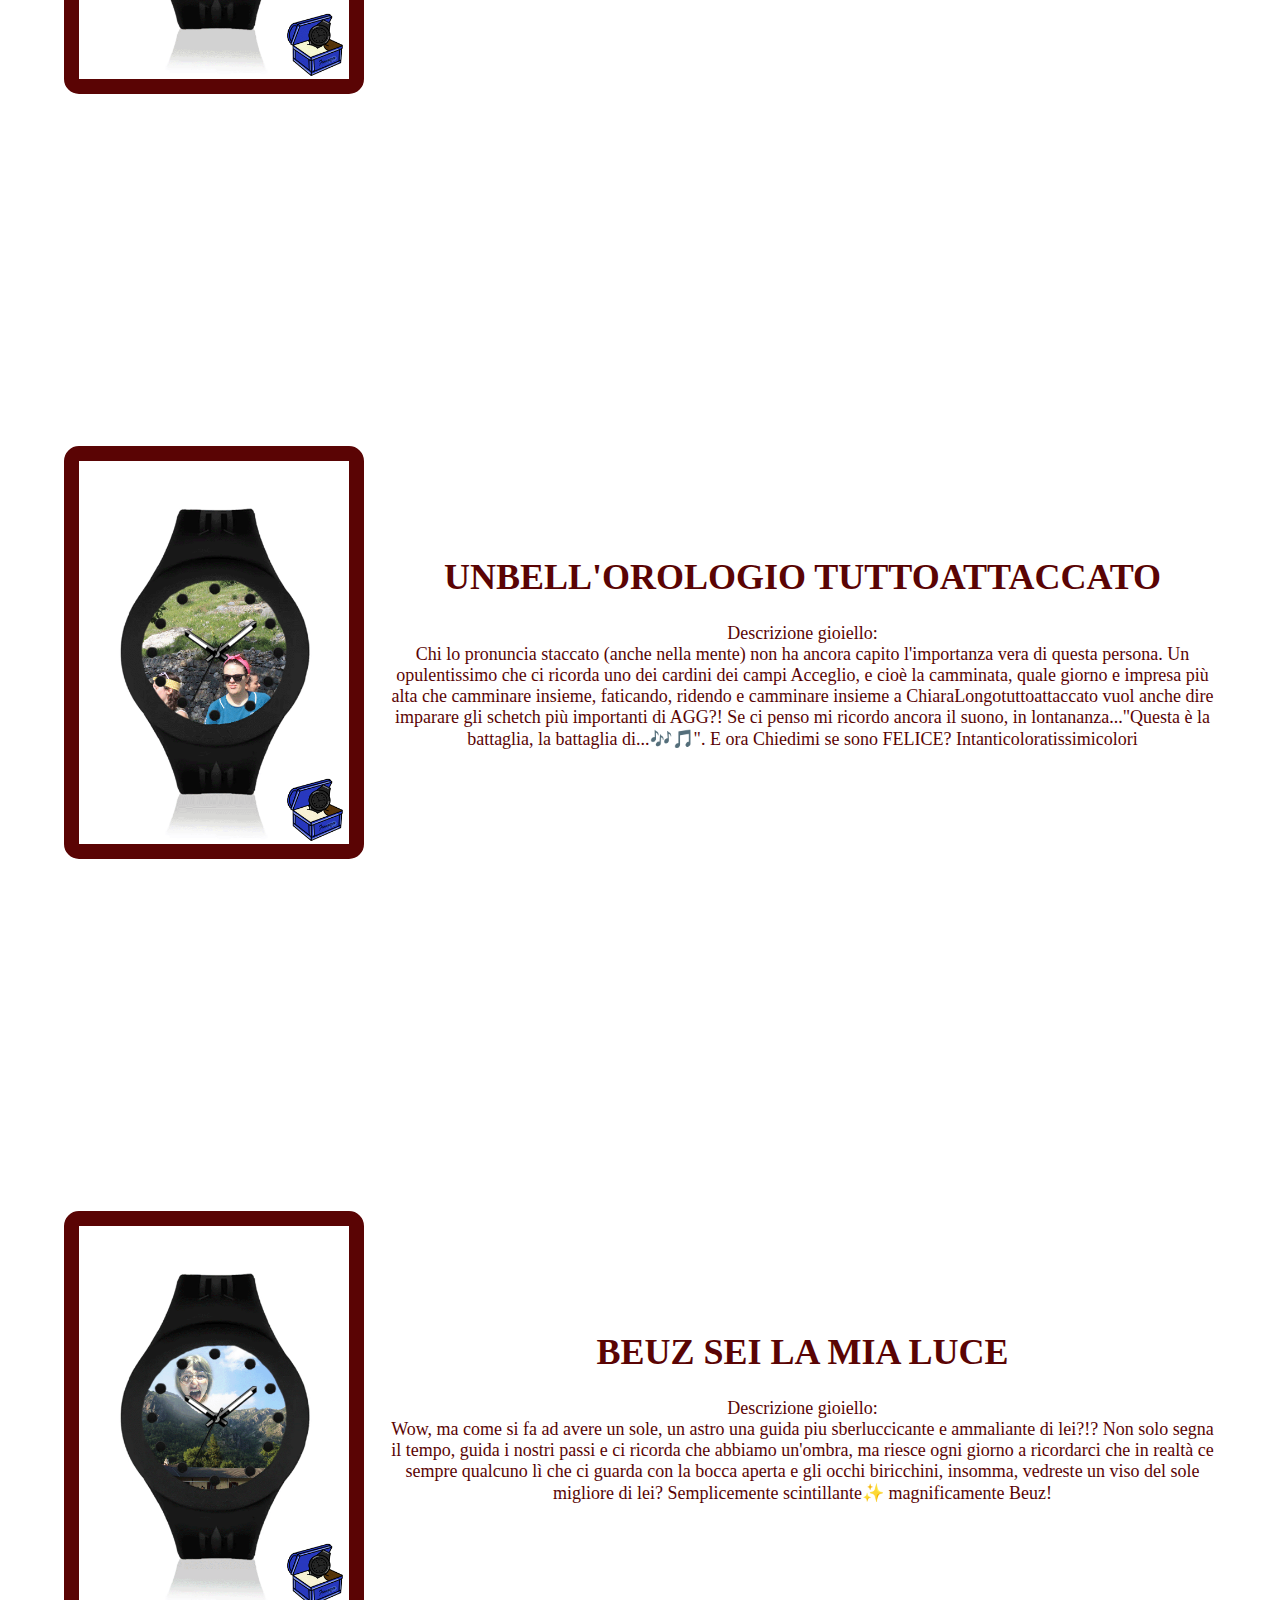
==== commit e5d454ba: "pasquetta" ====
--- a/orologi.html
+++ b/orologi.html
@@ -645,5 +645,17 @@
          </p>
       </div>
     </div>
+    <div class="opulenti">
+        <img src="./img/laCaricaDelle101.gif">
+        <div>
+         <h1>LA CARICA DELLE 101</h1>
+         <p>Descrizione gioiello: <br>
+            Cosa fanno delle ragazze splendide davanti ad una porta? <br>
+            Pochi lo sanno, c'è chi dice che stiano aspettando qualcuno oppure che qualcun'altro stesse aspettando loro. <br>
+            Per ogni disturbo un cagnolino e ogni cagnolino una macchia diversa, Tutte uniche esattamente come le nostre
+            donne della stanza 101, semplicemente completamente pazze, le nostre pazze, in tanti macchiolosi colori
+         </p>
+      </div>
+    </div>
     <div id="fine"></div>
 </body>
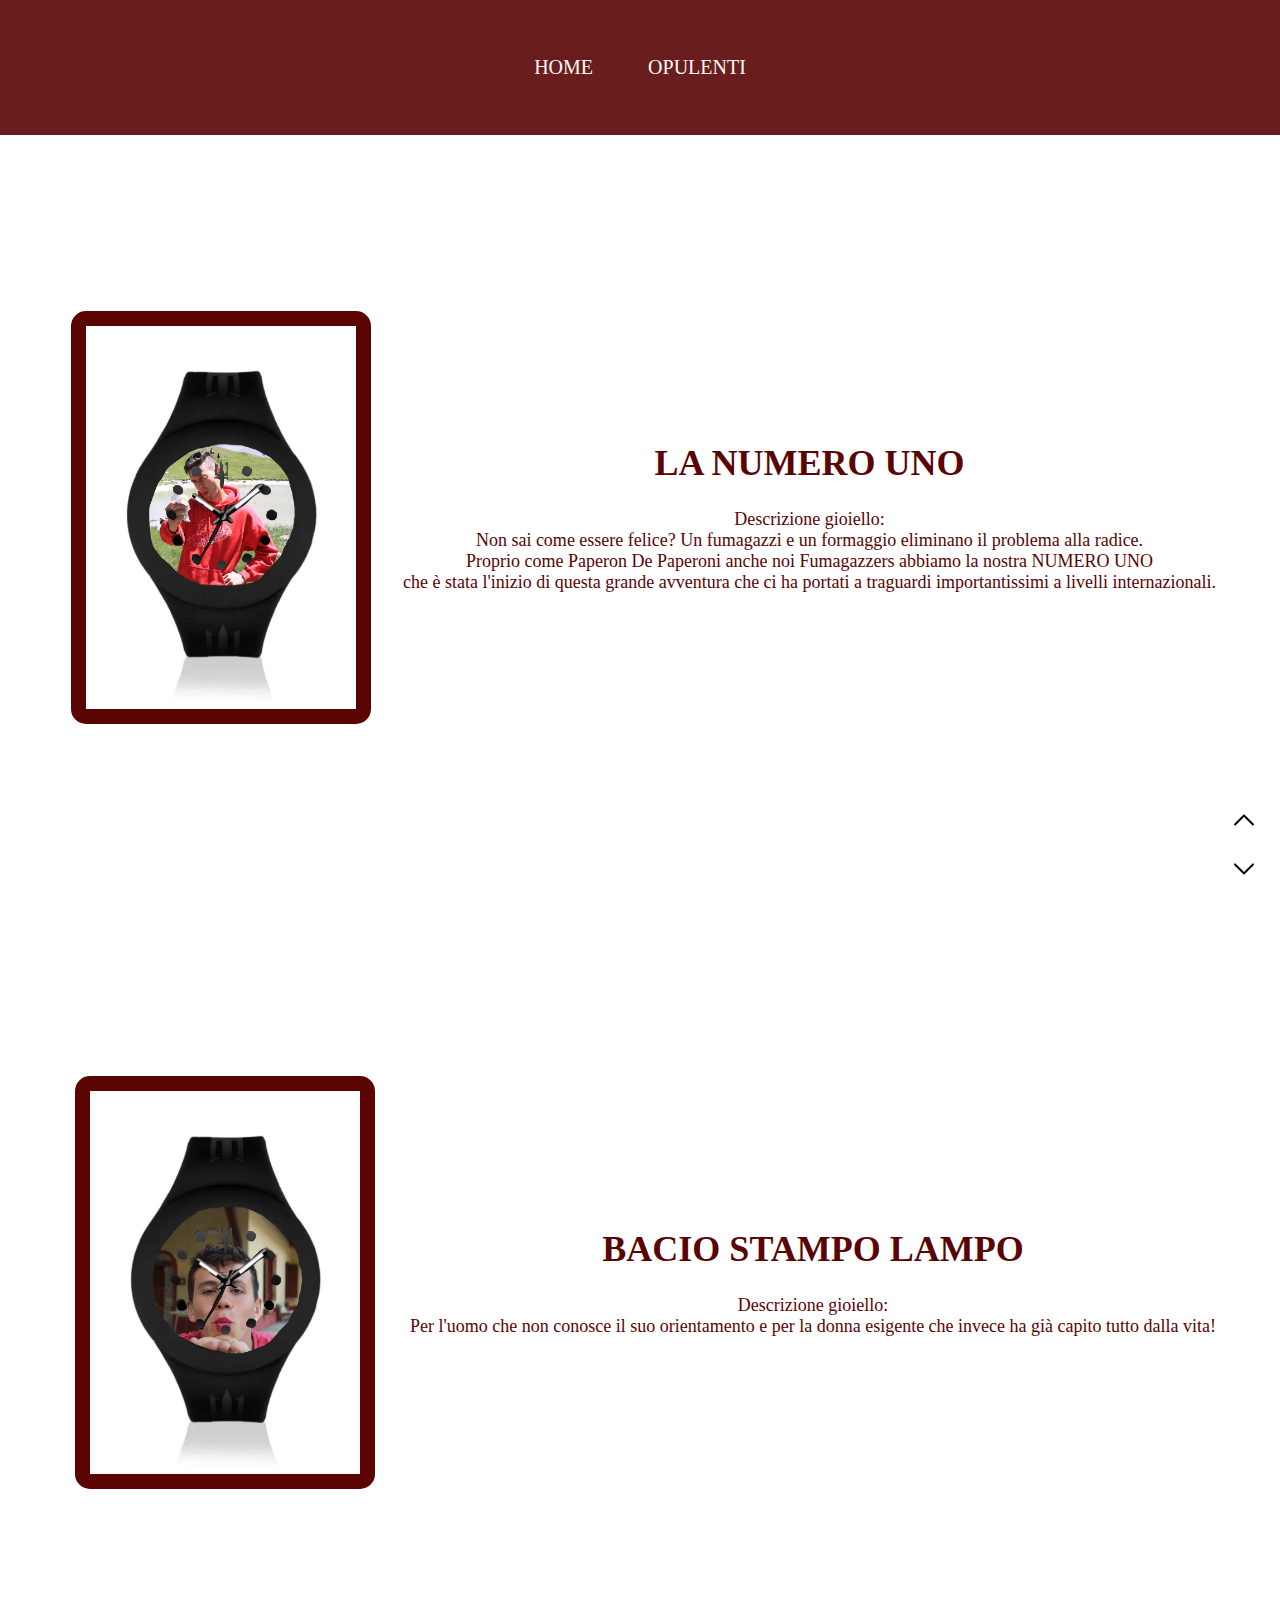
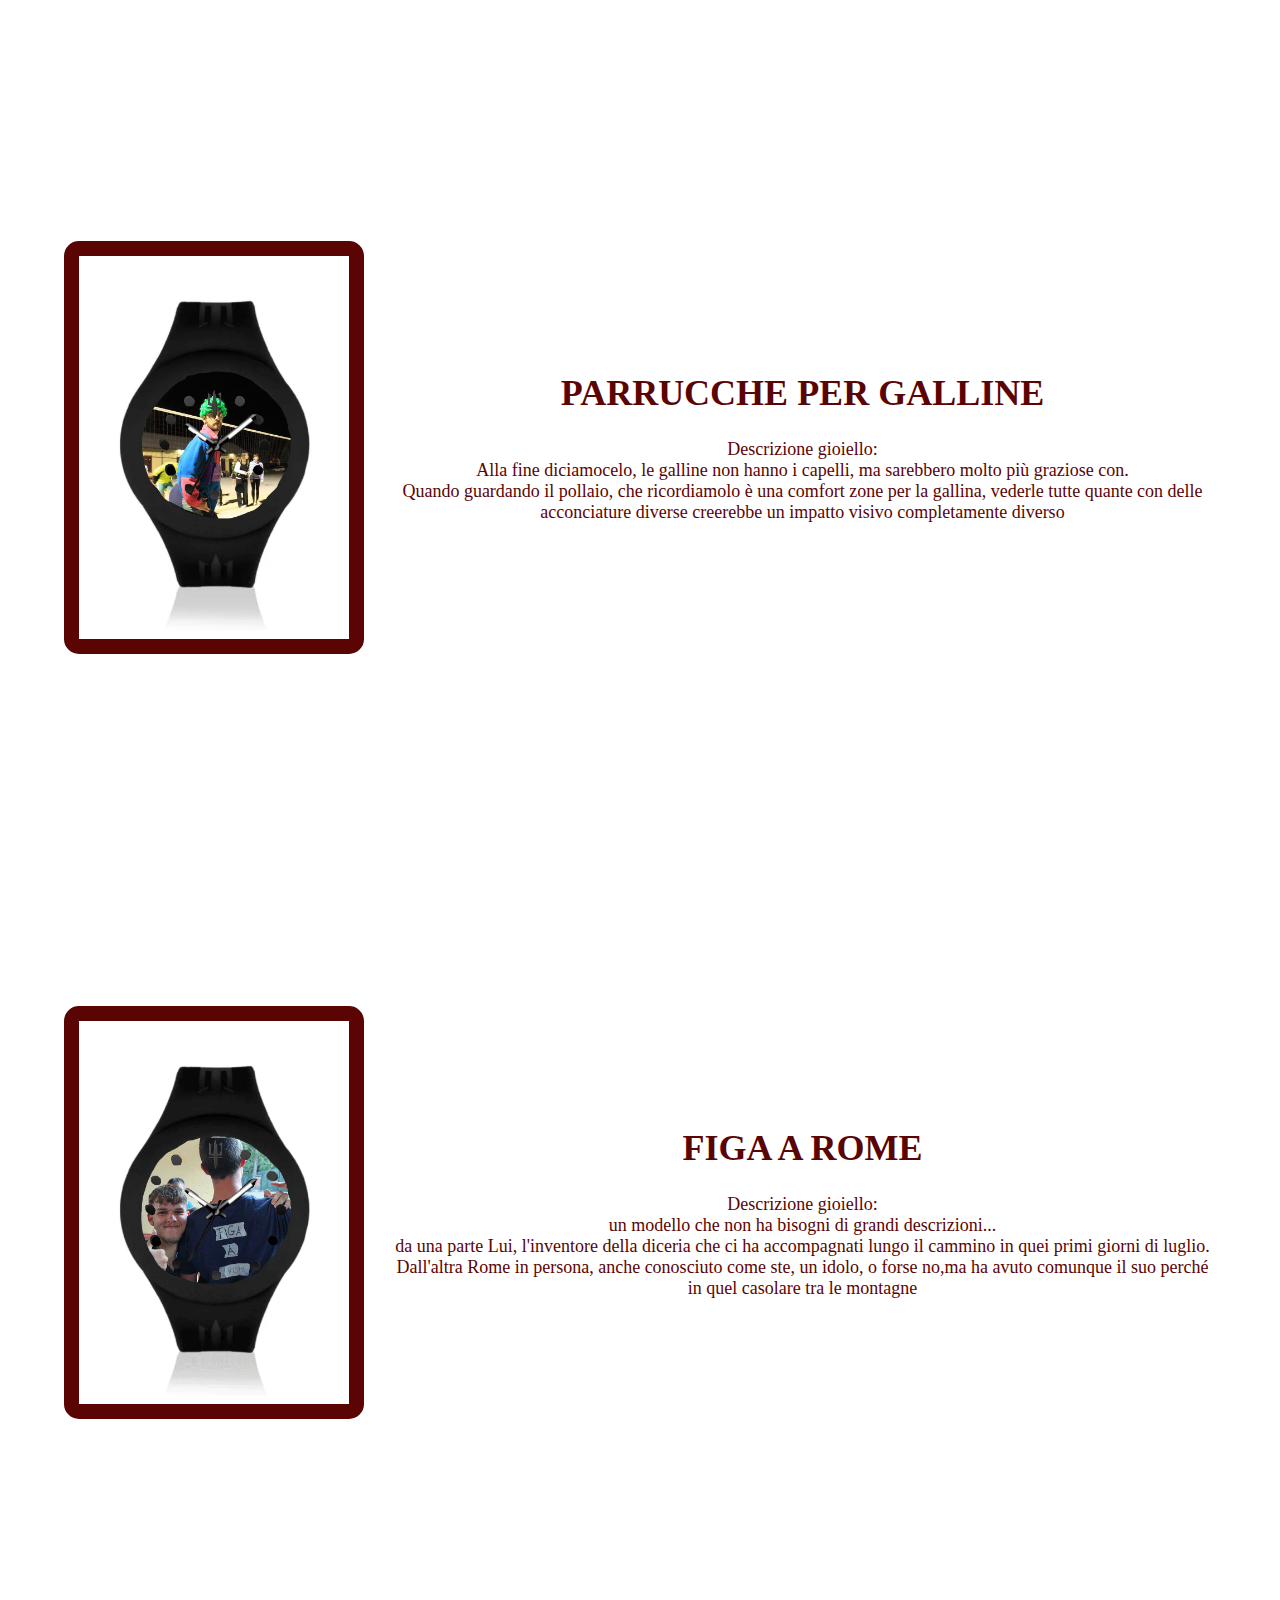
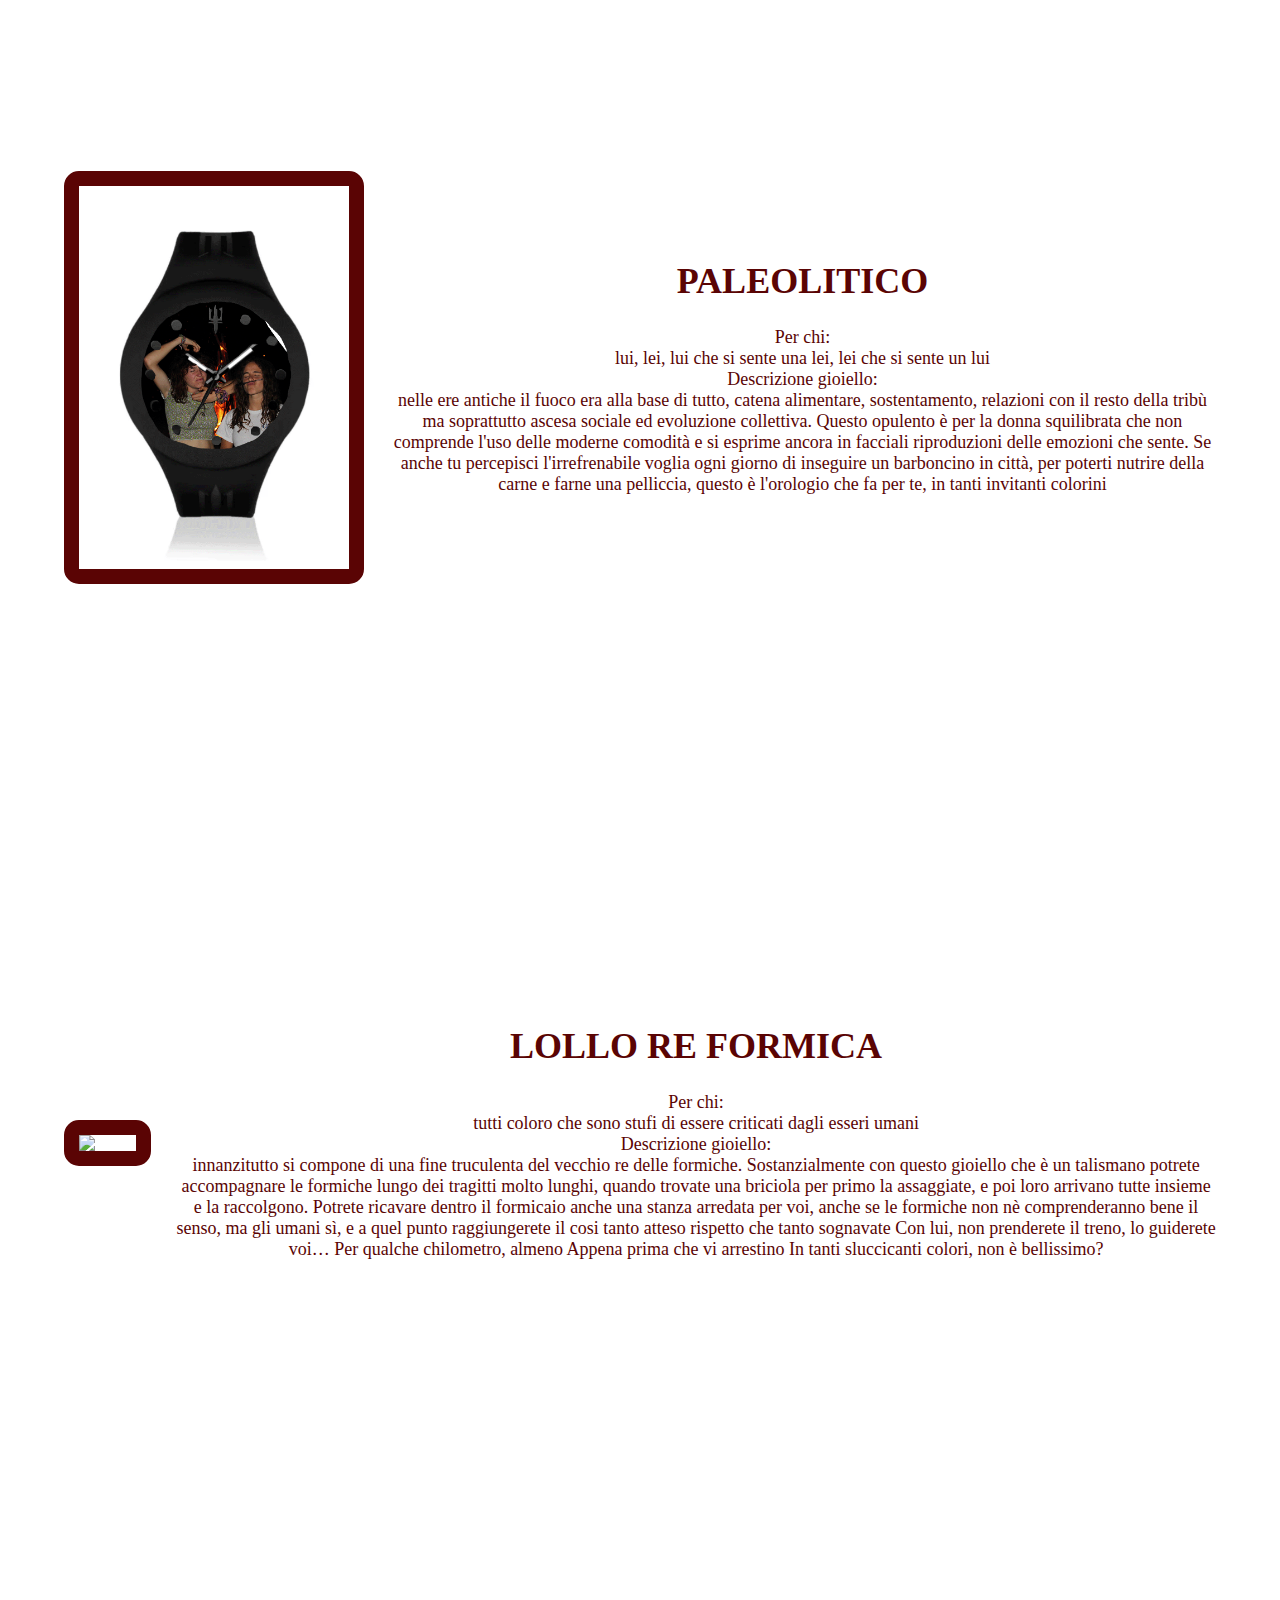
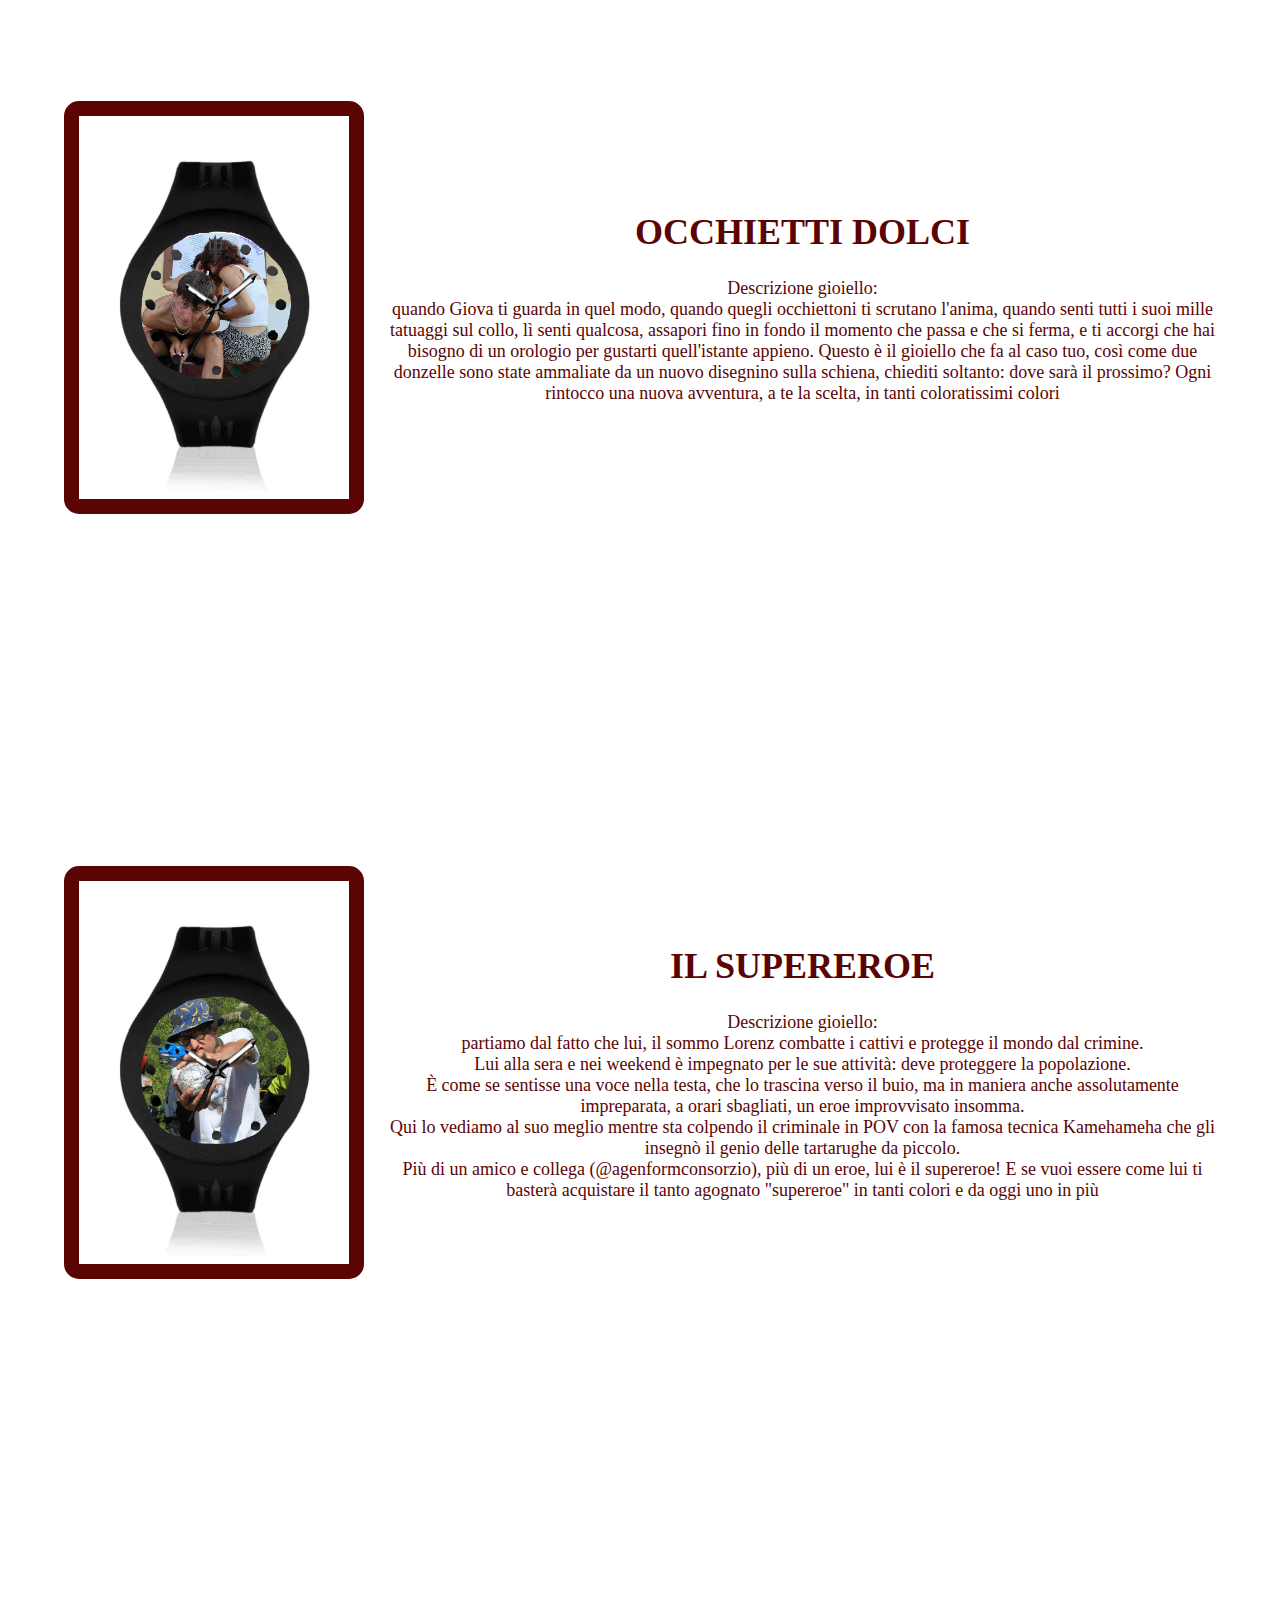
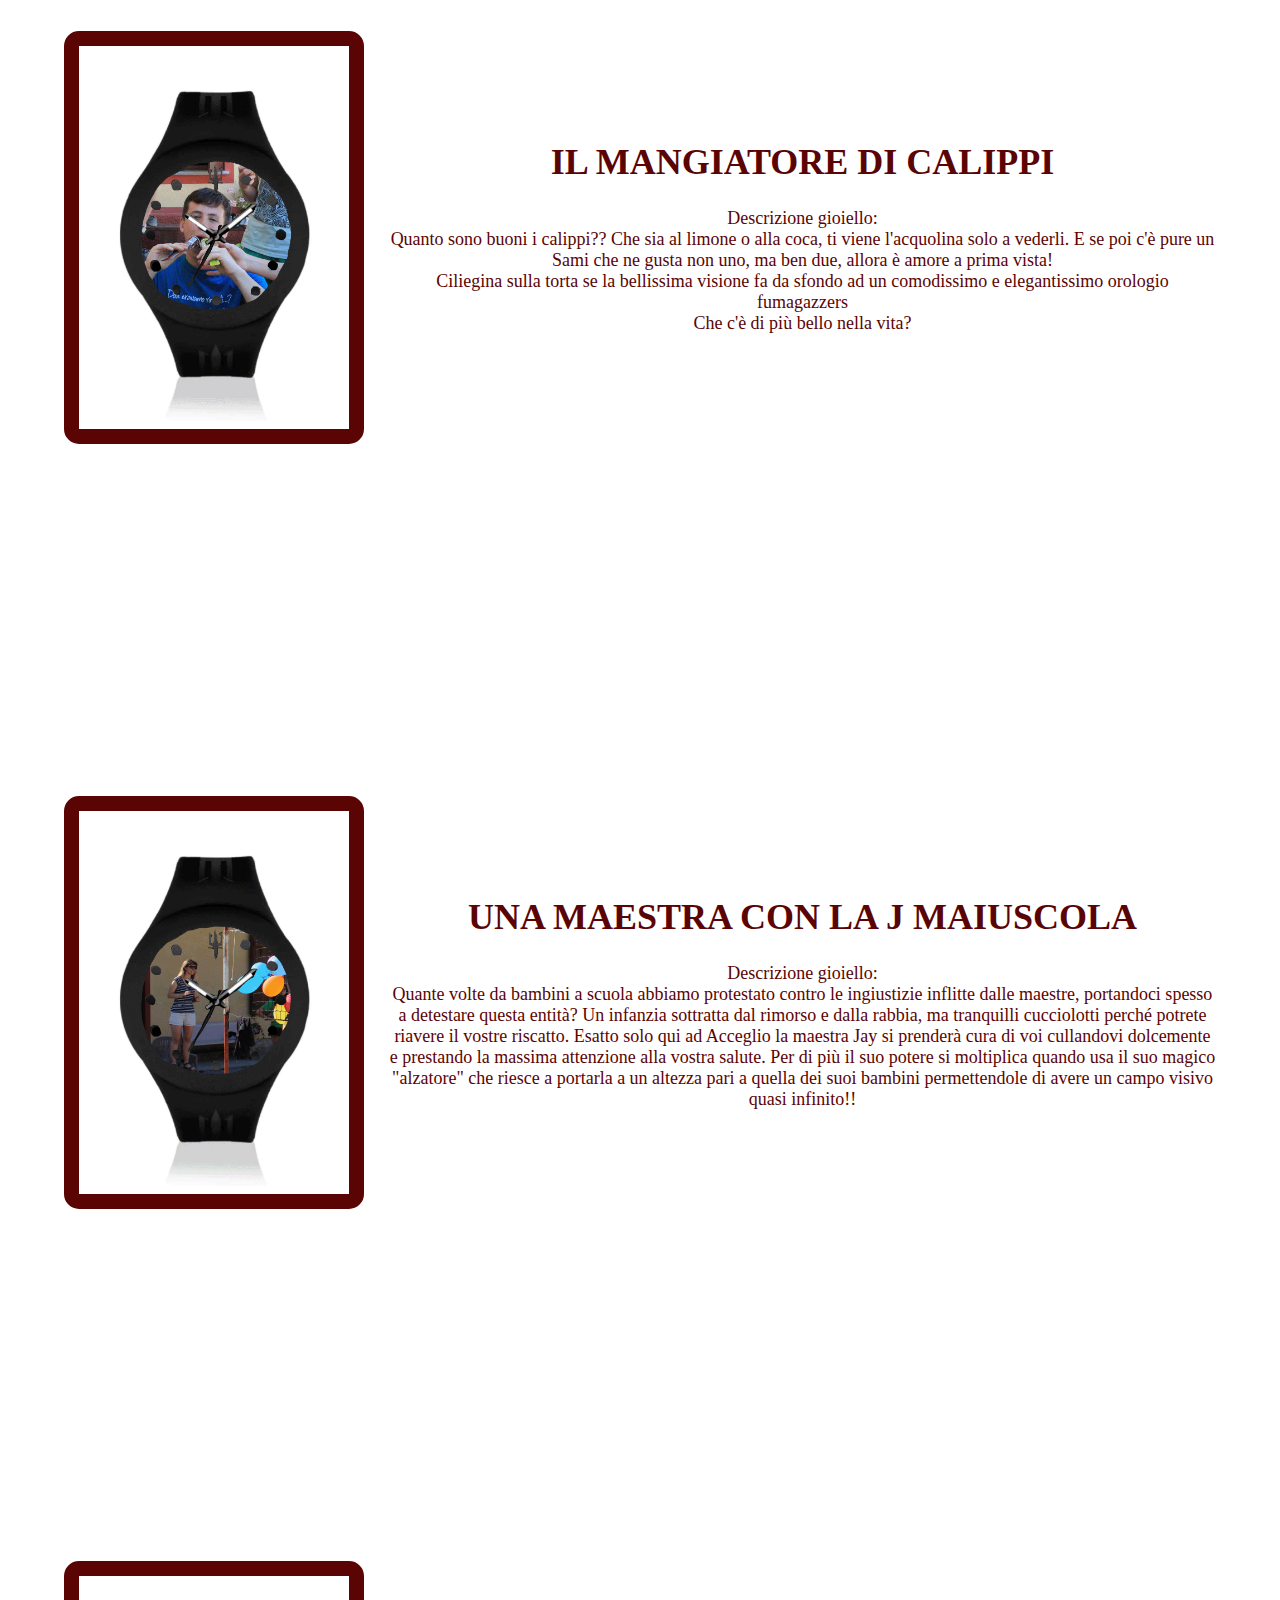
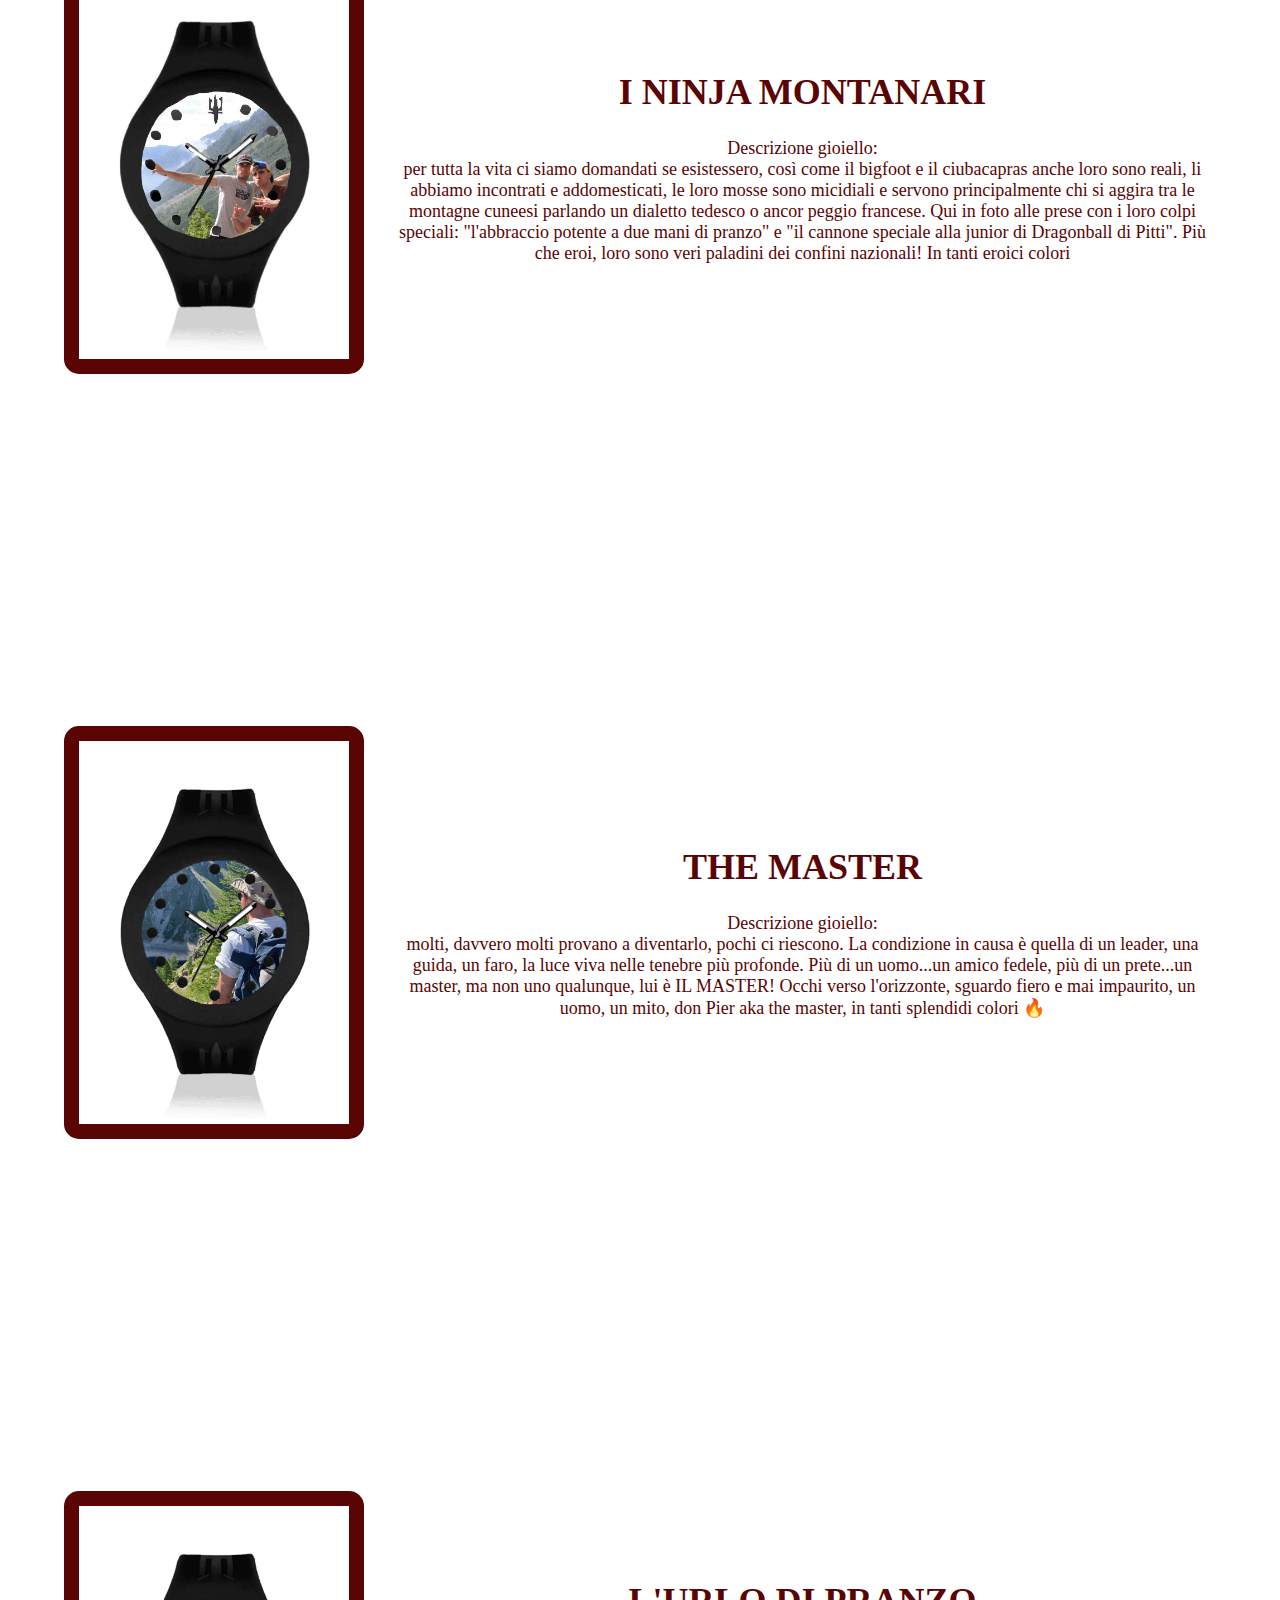
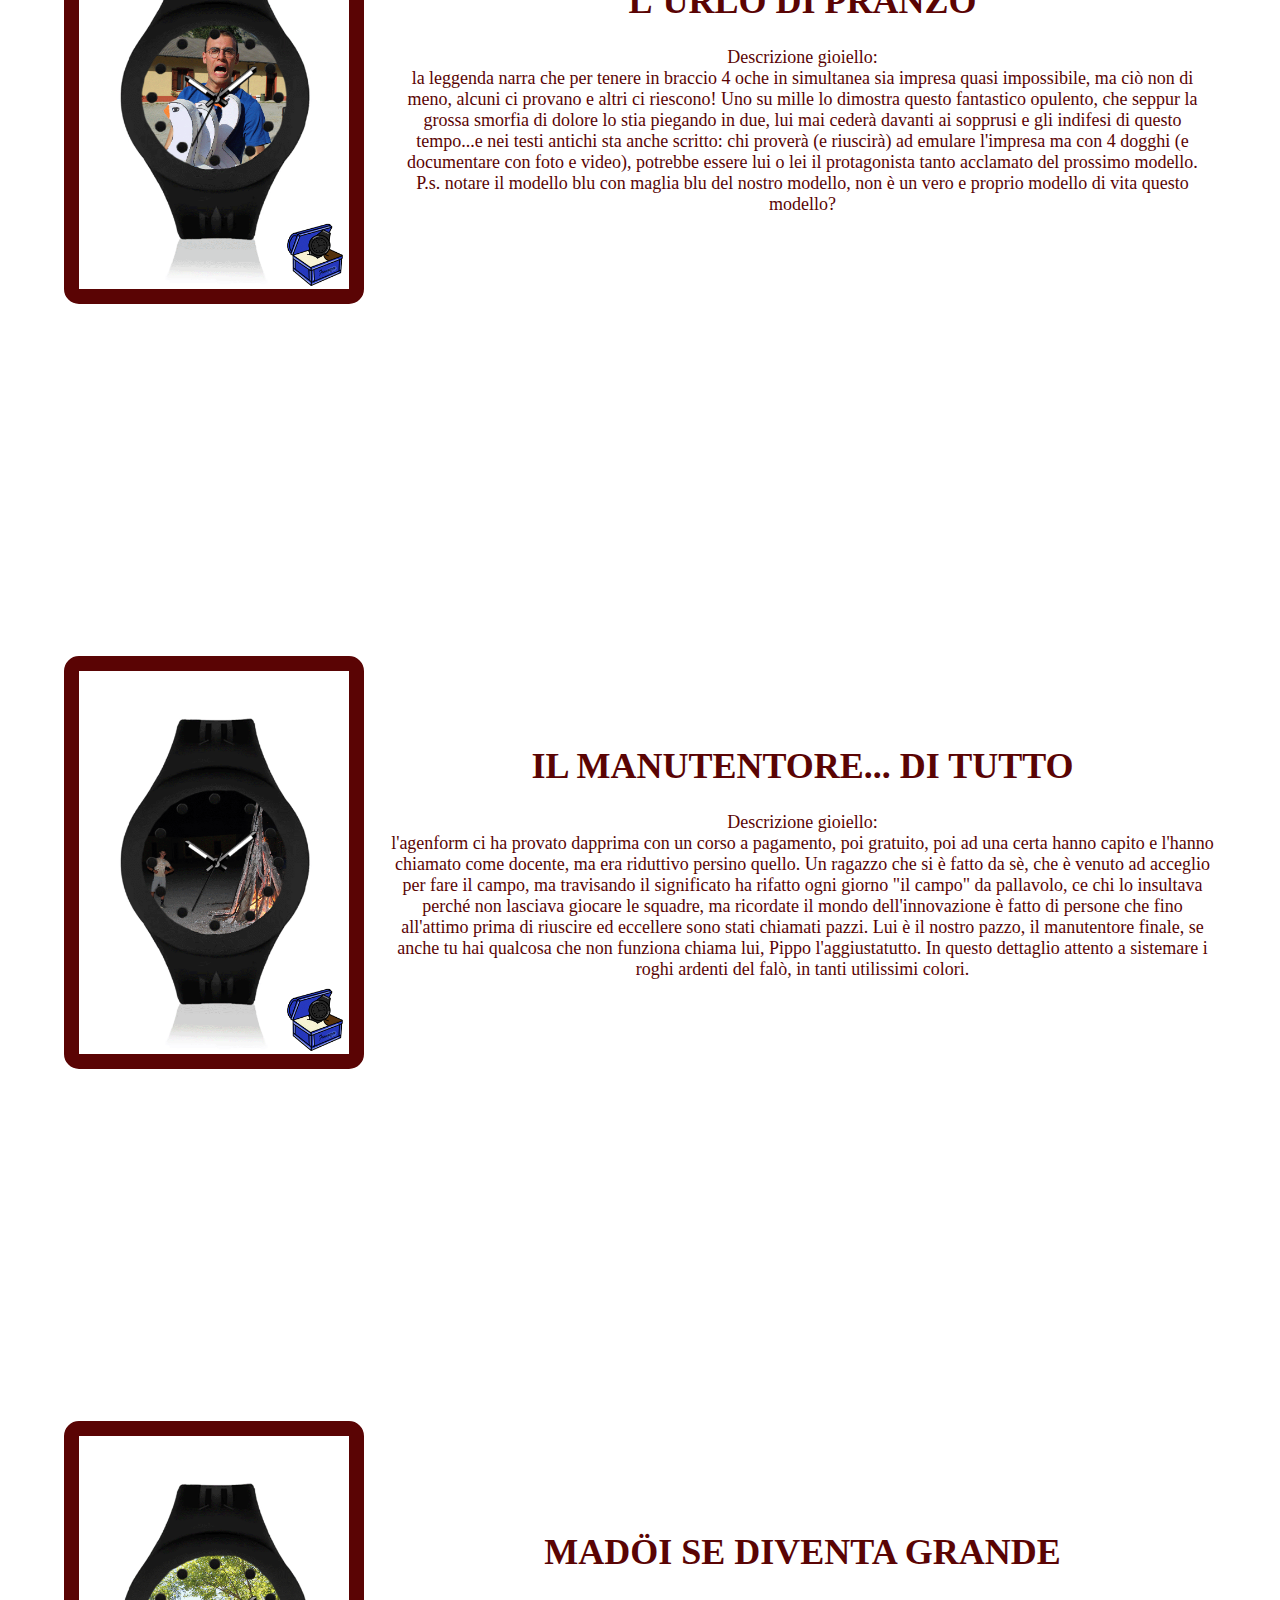
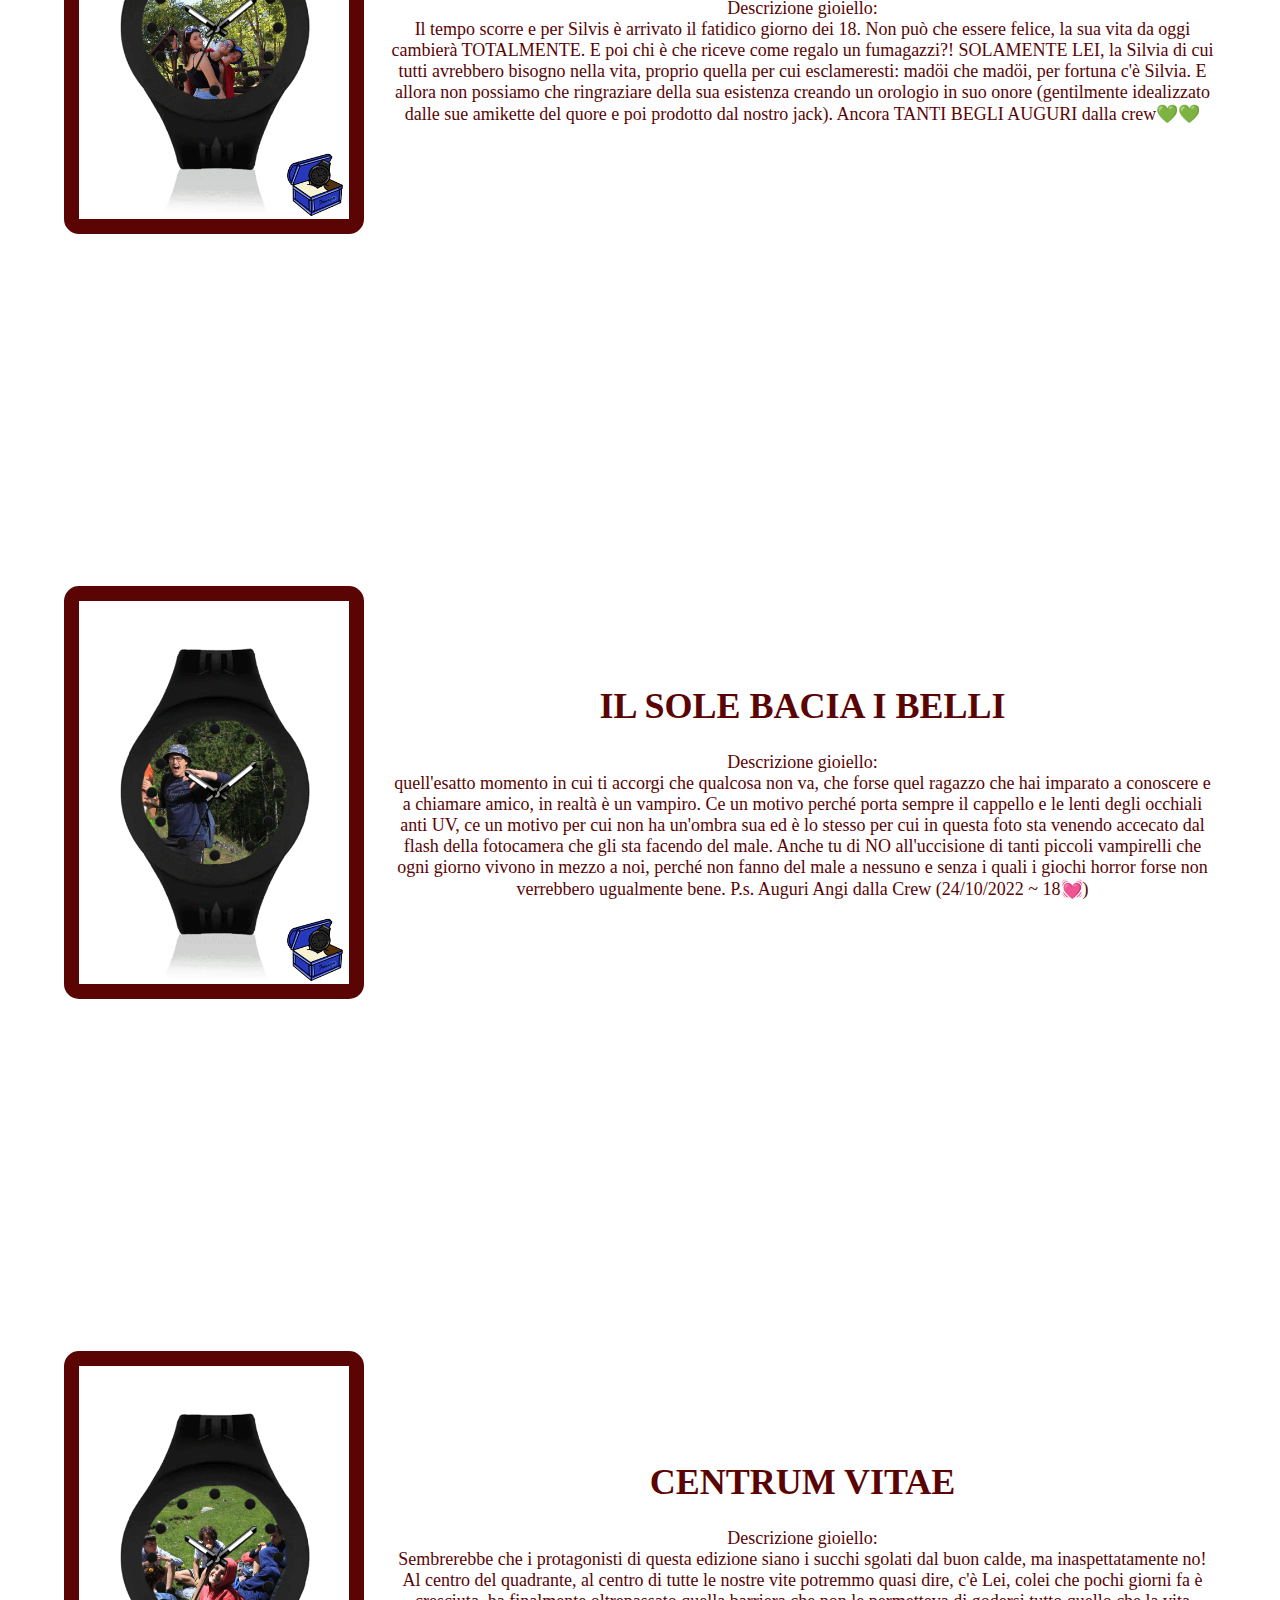
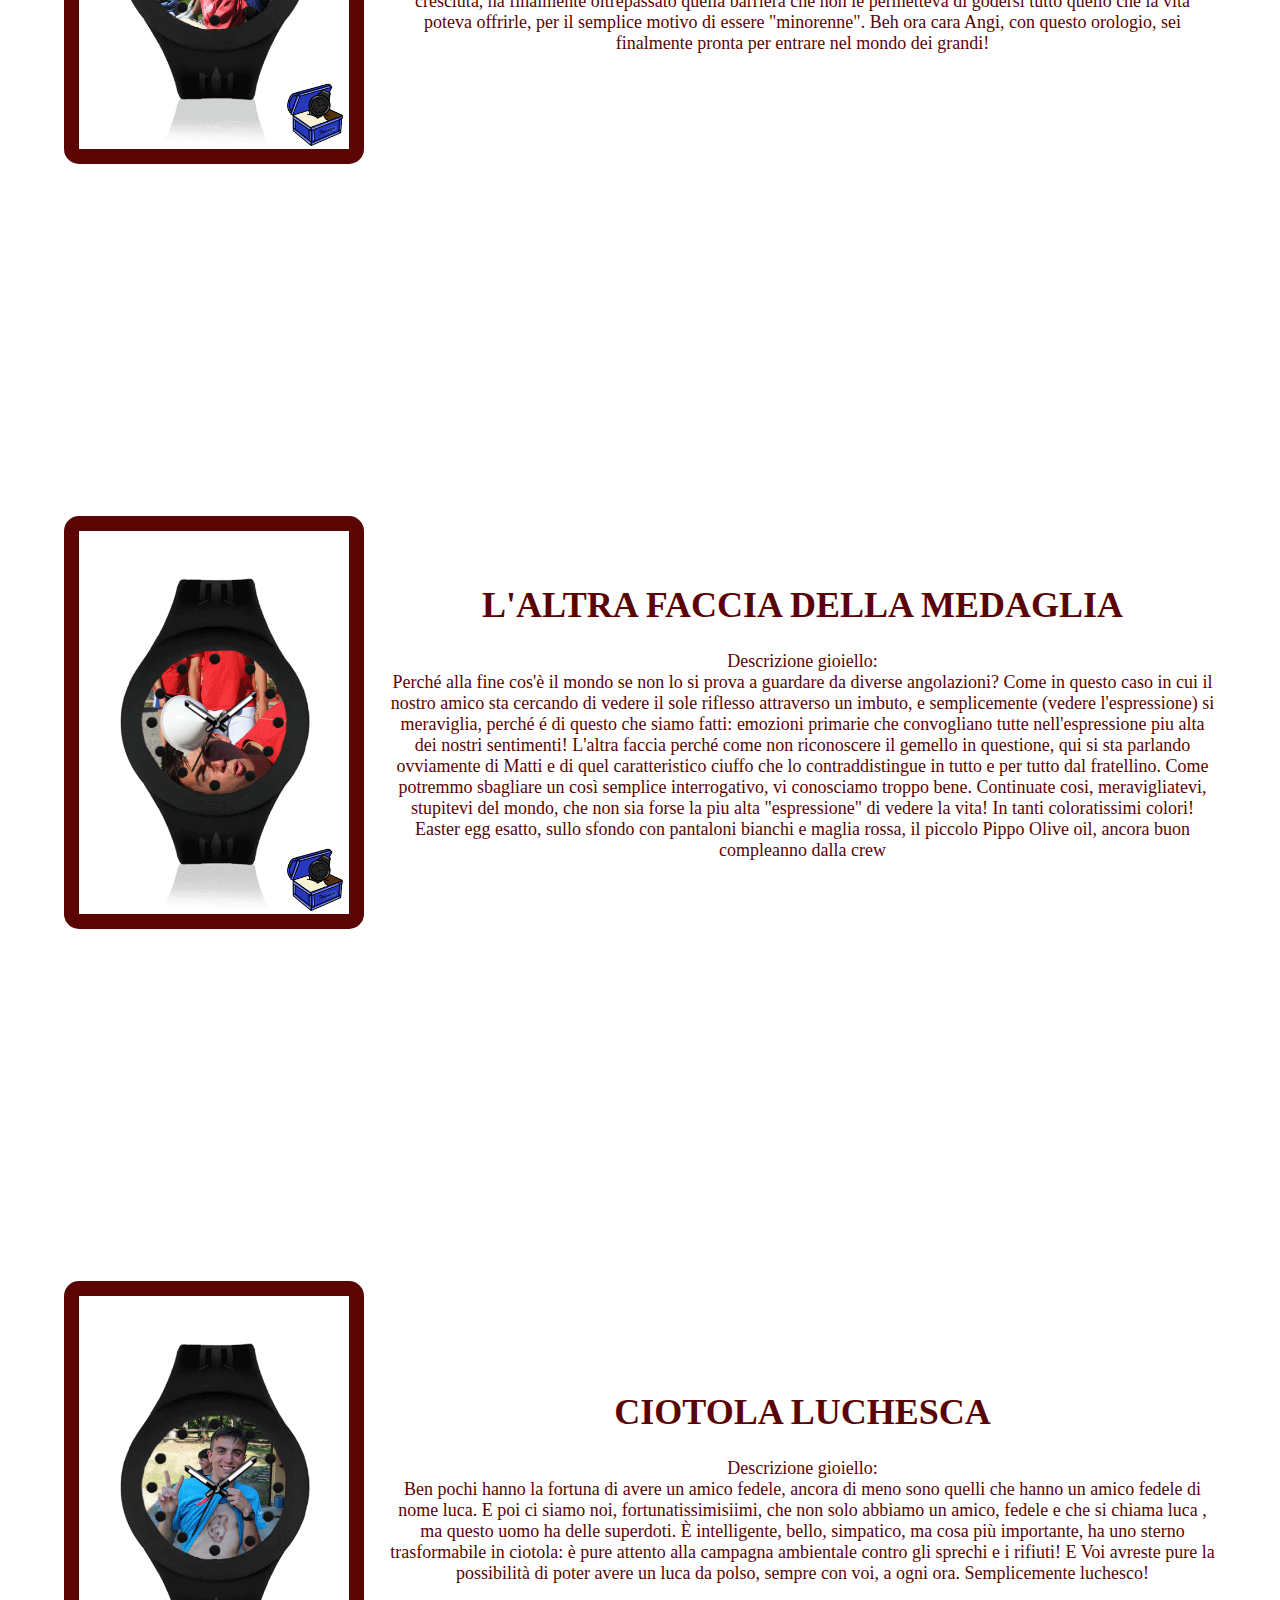
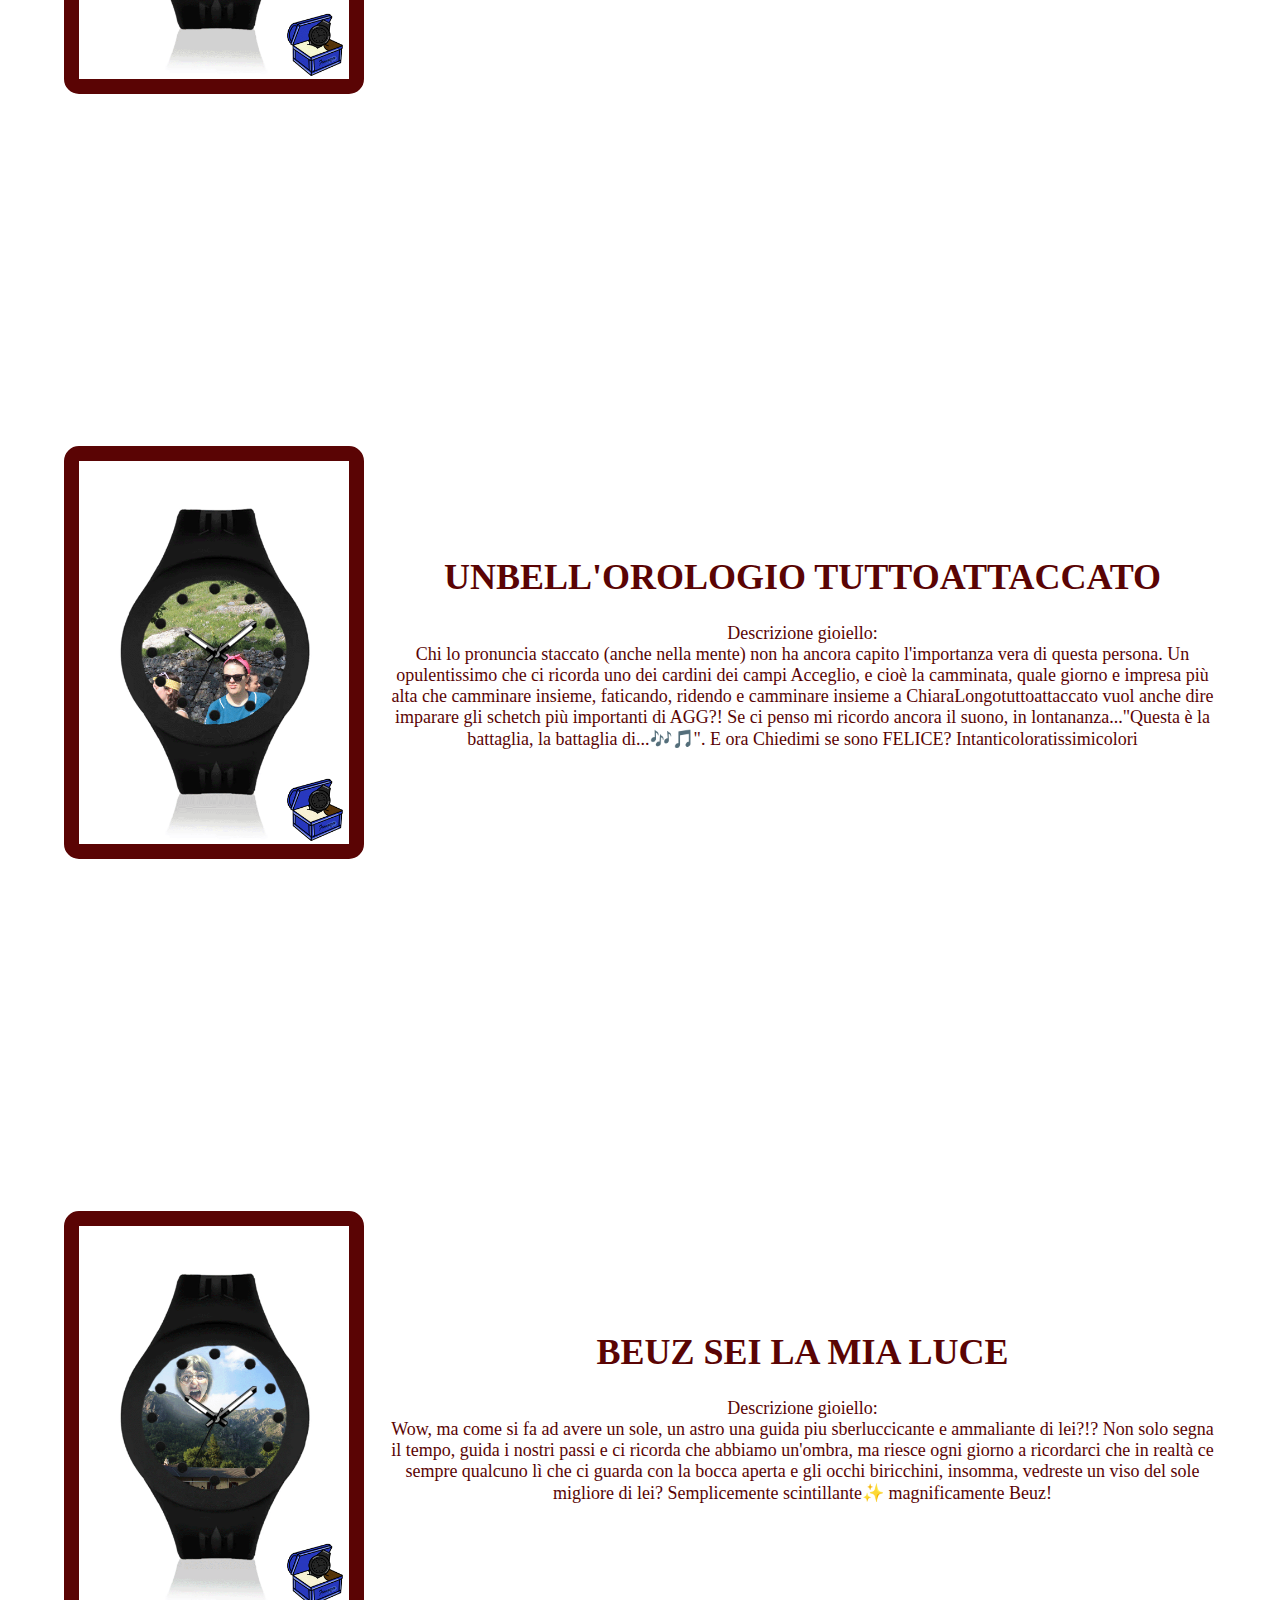
==== commit f3a435f1: "fumagazzers del 22.05" ====
--- a/orologi.html
+++ b/orologi.html
@@ -603,59 +603,122 @@
     <div class="opulenti">
         <img src="./img/LolloDagliUnNOme.gif">
         <div>
-         <h1>L'AMICIZIA</h1>
-         <p>Descrizione gioiello: <br>
-            Cos'è la vita senza qualche amico con cui condividere il viaggio, gli errori, le cose ignoranti, soprattutto
-            le cose ignoranti! <br>
-            Perché senza le stupidaggini forse la vita non é vita, forse l'ignoranza é insita in noi come la bellezza,
-            occorre saperla vedere e magari anche ricercare, perché cos'è questo nostro passaggio se non un cammino, una
-            ricerca, e quindi perché non renderla il più folle possibile piccole fatine ripiene di zuccherino?! <br>
-            Buon onomastico a tutti in tanti curiosini coloretti
-         </p>
-      </div>
+            <h1>L'AMICIZIA</h1>
+            <p>Descrizione gioiello: <br>
+                Cos'è la vita senza qualche amico con cui condividere il viaggio, gli errori, le cose ignoranti,
+                soprattutto
+                le cose ignoranti! <br>
+                Perché senza le stupidaggini forse la vita non é vita, forse l'ignoranza é insita in noi come la
+                bellezza,
+                occorre saperla vedere e magari anche ricercare, perché cos'è questo nostro passaggio se non un cammino,
+                una
+                ricerca, e quindi perché non renderla il più folle possibile piccole fatine ripiene di zuccherino?! <br>
+                Buon onomastico a tutti in tanti curiosini coloretti
+            </p>
+        </div>
     </div>
     <div class="opulenti">
         <img src="./img/ChiTrovaUnAmicoTrovaUnTREASURE.gif">
         <div>
-         <h1>CHI TROVA UN AMICO TROVA UN TREASURE</h1>
-         <p>Descrizione gioiello: <br>
-            Come diceva quel famoso motivetto "solo puffin ti darà forza e grinta a volontà" proprio noi traiamo la
-            forza dall'essenza delle cose, come i treasure, piccoli e indifesi da fuori ma con un cuore dolce (quasi da
-            diabete mangiandone più di 5 per volta) e con una sorpresa che anche lì i creatori hanno pensato in modo di
-            tenere le menti dei più famosi scienziati allenate con la loro difficoltà. <br>
-            Per cui non vedetelo come un gelato, ma un'esperienza di vita estrasensoriale in due soli coloretti edizione
-            limitata (anche se ci si chiede chi sia a capo in algida che continua a produrli)
-         </p>
-      </div>
+            <h1>CHI TROVA UN AMICO TROVA UN TREASURE</h1>
+            <p>Descrizione gioiello: <br>
+                Come diceva quel famoso motivetto "solo puffin ti darà forza e grinta a volontà" proprio noi traiamo la
+                forza dall'essenza delle cose, come i treasure, piccoli e indifesi da fuori ma con un cuore dolce (quasi
+                da
+                diabete mangiandone più di 5 per volta) e con una sorpresa che anche lì i creatori hanno pensato in modo
+                di
+                tenere le menti dei più famosi scienziati allenate con la loro difficoltà. <br>
+                Per cui non vedetelo come un gelato, ma un'esperienza di vita estrasensoriale in due soli coloretti
+                edizione
+                limitata (anche se ci si chiede chi sia a capo in algida che continua a produrli)
+            </p>
+        </div>
     </div>
     <div class="opulenti">
         <img src="./img/ScalataDIPranzo.gif">
         <div>
-         <h1>LA SCALATA DI PRANZO</h1>
-         <p>Descrizione gioiello: <br>
-            Prima si, poi no, poi sembra quasi e poi no, e poi ti metti a ridere delle disgrazie altrui, la vita in
-            fondo é così, un provarci continuo, e il più delle volte non ci riusciamo, ma ci riproviamo e non ci
-            riusciamo e ci riproviamo una vita e non ci riusciamo ancora e magari qualcuno ride di noi, ma la vera
-            ragione non é arrivare in cima, ma non smettere di renderci ridicoli continuando a provare, perché la vita é
-            ignoranza, é errori, sbagli, risate, é patatine alle 11 e mezza di sera, sono torcetti con patatine alla
-            paprika proprio quando non hai più fame, sono il maestro che si lamenta alle 3 di notte della vicinanza alla
-            birra a onu, sono uno scendere prima dal campo più bello di tutti per poi ritornarci all'insaputa di tutti a
-            distanza di qualche mese, la vita è IGNORANZA, e celebriamola questa cosa, perché preoccuparsi di tutto non
-            risolve davvero i problemi in tanti colorirrimi colorelli
-         </p>
-      </div>
+            <h1>LA SCALATA DI PRANZO</h1>
+            <p>Descrizione gioiello: <br>
+                Prima si, poi no, poi sembra quasi e poi no, e poi ti metti a ridere delle disgrazie altrui, la vita in
+                fondo é così, un provarci continuo, e il più delle volte non ci riusciamo, ma ci riproviamo e non ci
+                riusciamo e ci riproviamo una vita e non ci riusciamo ancora e magari qualcuno ride di noi, ma la vera
+                ragione non é arrivare in cima, ma non smettere di renderci ridicoli continuando a provare, perché la
+                vita é
+                ignoranza, é errori, sbagli, risate, é patatine alle 11 e mezza di sera, sono torcetti con patatine alla
+                paprika proprio quando non hai più fame, sono il maestro che si lamenta alle 3 di notte della vicinanza
+                alla
+                birra a onu, sono uno scendere prima dal campo più bello di tutti per poi ritornarci all'insaputa di
+                tutti a
+                distanza di qualche mese, la vita è IGNORANZA, e celebriamola questa cosa, perché preoccuparsi di tutto
+                non
+                risolve davvero i problemi in tanti colorirrimi colorelli
+            </p>
+        </div>
     </div>
     <div class="opulenti">
         <img src="./img/laCaricaDelle101.gif">
         <div>
-         <h1>LA CARICA DELLE 101</h1>
-         <p>Descrizione gioiello: <br>
-            Cosa fanno delle ragazze splendide davanti ad una porta? <br>
-            Pochi lo sanno, c'è chi dice che stiano aspettando qualcuno oppure che qualcun'altro stesse aspettando loro. <br>
-            Per ogni disturbo un cagnolino e ogni cagnolino una macchia diversa, Tutte uniche esattamente come le nostre
-            donne della stanza 101, semplicemente completamente pazze, le nostre pazze, in tanti macchiolosi colori
-         </p>
-      </div>
+            <h1>LA CARICA DELLE 101</h1>
+            <p>Descrizione gioiello: <br>
+                Cosa fanno delle ragazze splendide davanti ad una porta? <br>
+                Pochi lo sanno, c'è chi dice che stiano aspettando qualcuno oppure che qualcun'altro stesse aspettando
+                loro. <br>
+                Per ogni disturbo un cagnolino e ogni cagnolino una macchia diversa, Tutte uniche esattamente come le
+                nostre
+                donne della stanza 101, semplicemente completamente pazze, le nostre pazze, in tanti macchiolosi colori
+            </p>
+        </div>
+    </div>
+    <div class="opulenti">
+        <img src="./img/angeliRapitori.gif">
+        <div>
+            <h1>ANGELI RAPITORI</h1>
+            <p>Descrizione gioiello: <br>
+                Si dice che le migliori modelle siano gigi hadid o kendall jenner, ma alla nuova sfilata gucci tutti si
+                sono
+                ricreduti quando sono comparsi due angeli sulla passerella, <br>
+                Pranzo e Paco le due migliori modelle mai esistite fino ad oggi alla casalpina
+            </p>
+        </div>
+    </div>
+    <div class="opulenti">
+        <img src="./img/23AnniDiPuraBellezza.gif">
+        <div>
+            <h1>23 ANNI DI PURA BELLEZZA</h1>
+            <p>Descrizione gioiello: <br>
+                Questo è uno scontro complesso, di quelli che non sai se il più bello sia il the master o il più
+                piemonte-ligurese che ci sia mai stato. <br>
+                L'obiettivo nella vita é riuscire in qualunque intento ma non di sicuro anche essere uno degli animatori
+                più
+                belli e bravi in assoluto che ci siano, ma in questo caso siamo di fronte ad un puro wow✨ <br>
+                Paco, Magno, molti sono i nomi che lo caratterizzano, ma a noi piace ricordarlo con in bocca un
+                amaretto,
+                della patatine alla paprika, un torcetto e un pezzo di cannolo siciliano alla cannella.
+                Unico come ognuno di noi dovrebbe tendere ad essere nella vita, e perché no, forse anche un po' come il
+                nostro Paco, auguri fratello, dal team fumagazzers e da tutte e bellezze che ora ti pensano (sognando
+                tutte
+                le meravigliosità che combinerai quest'estate al campo dei campi)
+            </p>
+        </div>
+    </div>
+    <div class="opulenti">
+        <img src="./img/2facceDellaMediaglia.gif">
+        <div>
+            <h1>LE DUE FACCE DELLA MEDAGLIA</h1>
+            <p>Descrizione gioiello: <br>
+                Da una parte lo sguardo di chi sa che ora c'è merenda e dall'altra parte chi ha un inciucio con la sguatz e
+                sa che ci sono (purtroppo) banane e mandarini. <br>
+                La vita é così puoi essere un Edo, entusiasta della vita pur non sapendo cosa ci sarà o ti capiterà a breve
+                e semplicemente esserne felice oppure essere un Cristian, che pur sapendo cosa gli aspetta (ricordiamolo, le
+                banane a merenda ad acceglio non si possono sentire) sa che non gli piacerà (e un po' fa bene, ammettiamolo)
+                e reagisce di conseguenza. <br>
+                Perché no, forse la via corretta sta nel mezzo, come la porta sullo sfondo, tutti la aprono e la sbattono
+                chiudendola, eppure non si lamenta, ed è pronta ogni volta a svolgere il suo prezioso compito: essere lì, e
+                farsi trovare aperta durante le invasioni, fai così anche Tu che stai leggendo, sii come la porta, apriti
+                agli altri e non accettare mai banane e mandarini a merenda ad acceglio (opponiamoci fratelli e sorelle
+                animati, facciamo arrivare più nutelline col pane) in tanti edocriissimi coloretti.
+            </p>
+        </div>
     </div>
     <div id="fine"></div>
-</body>
+</body>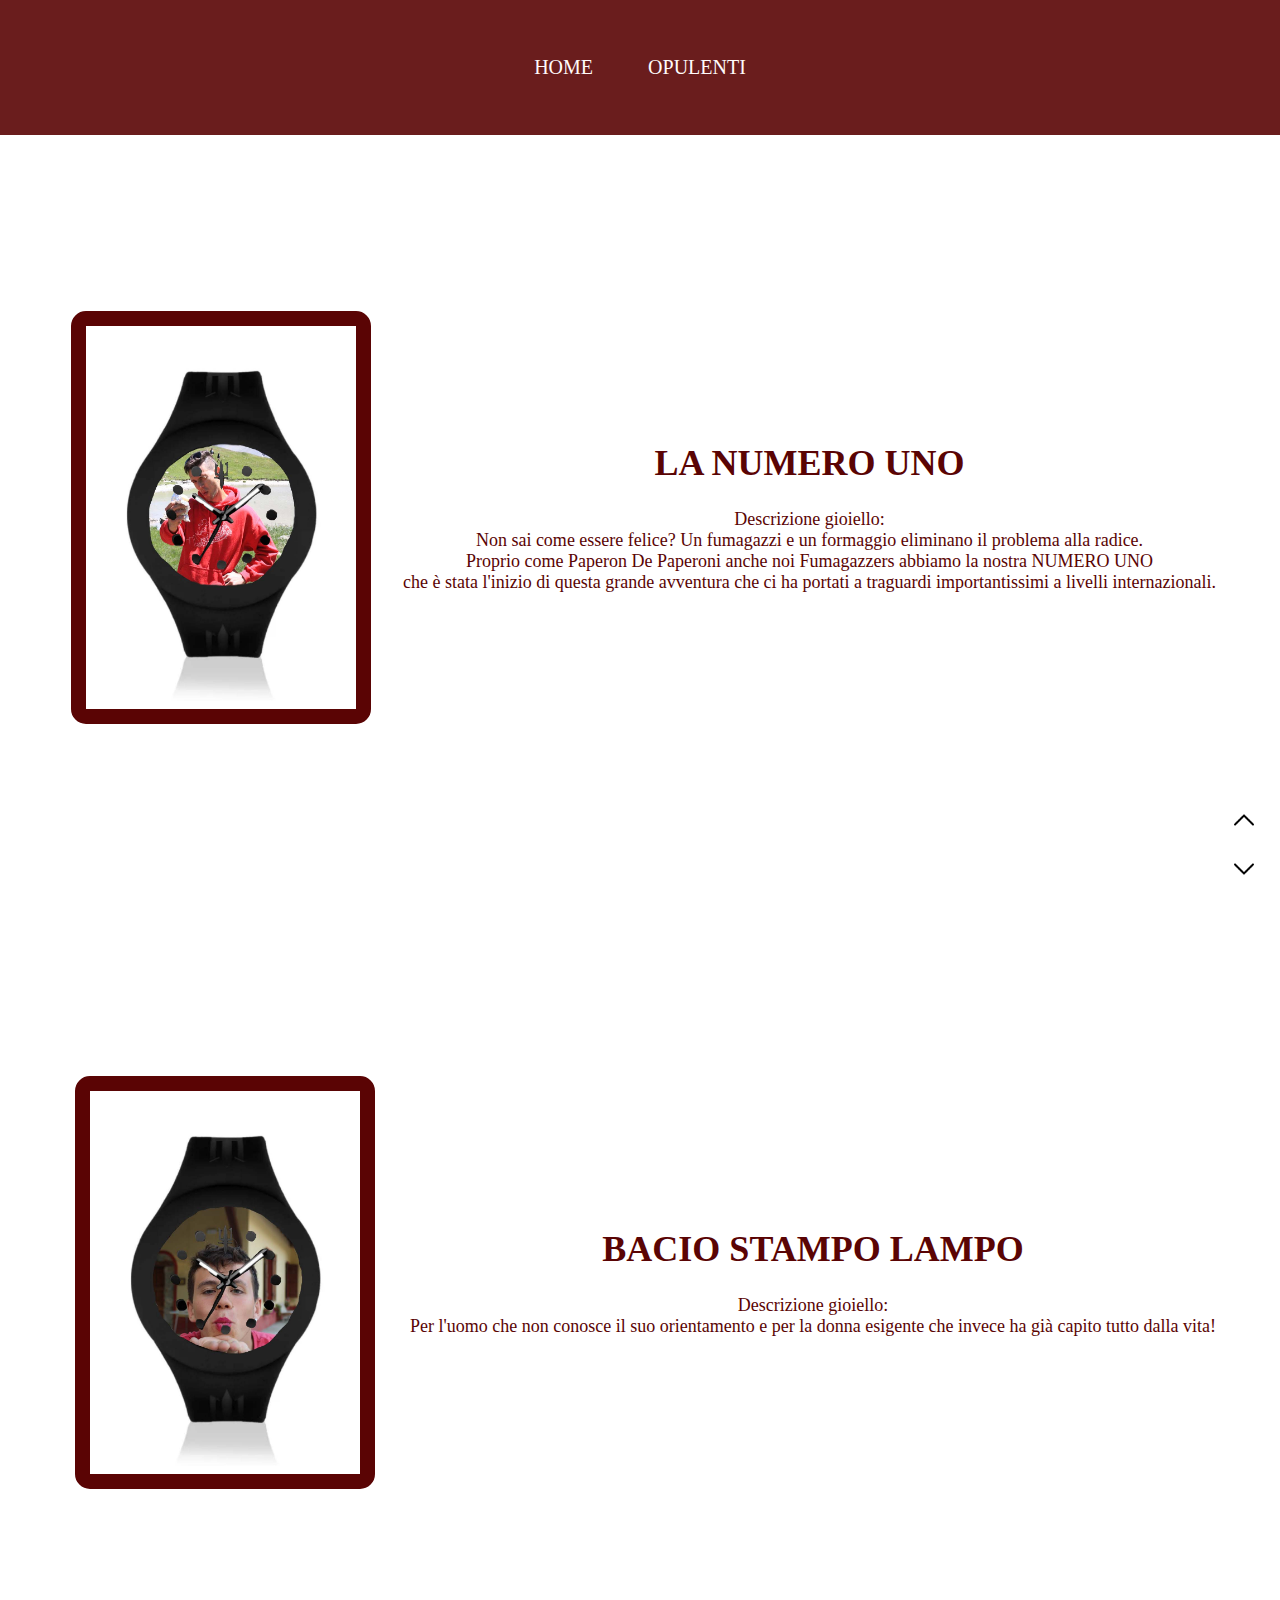
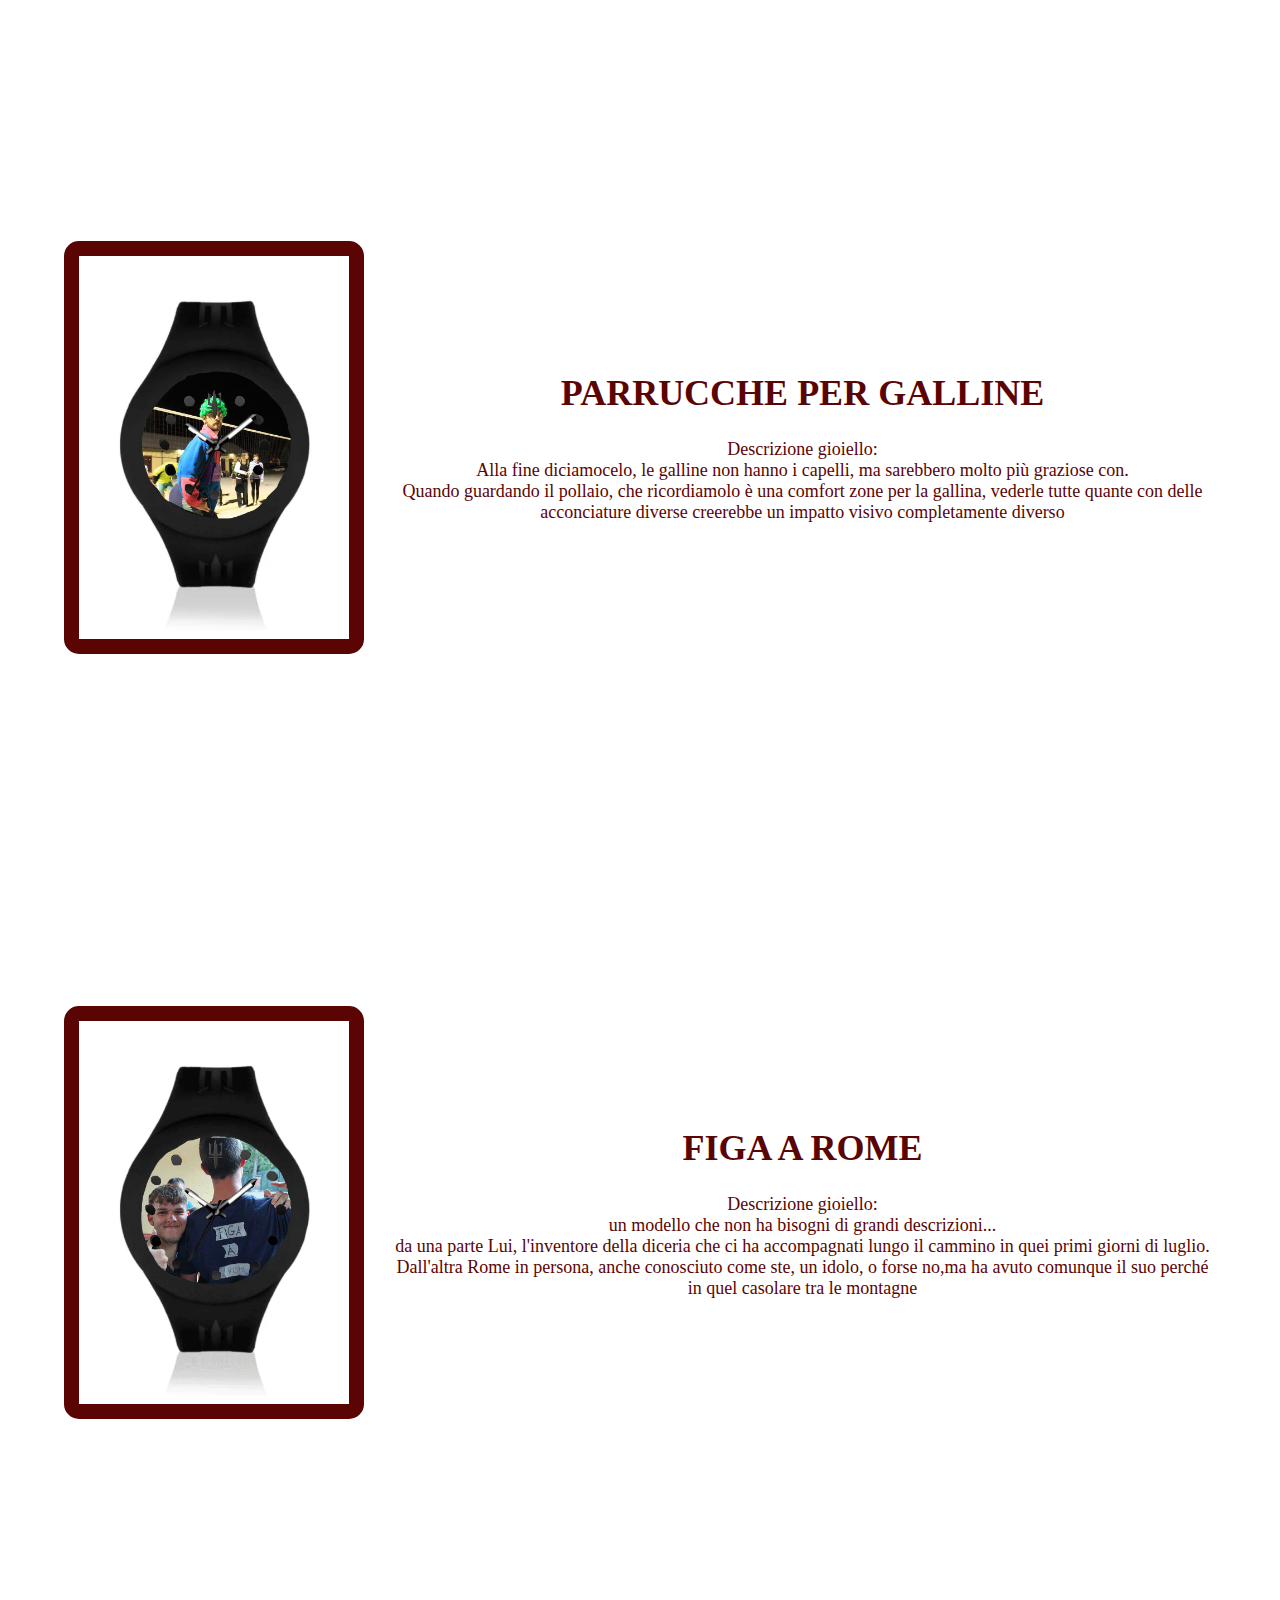
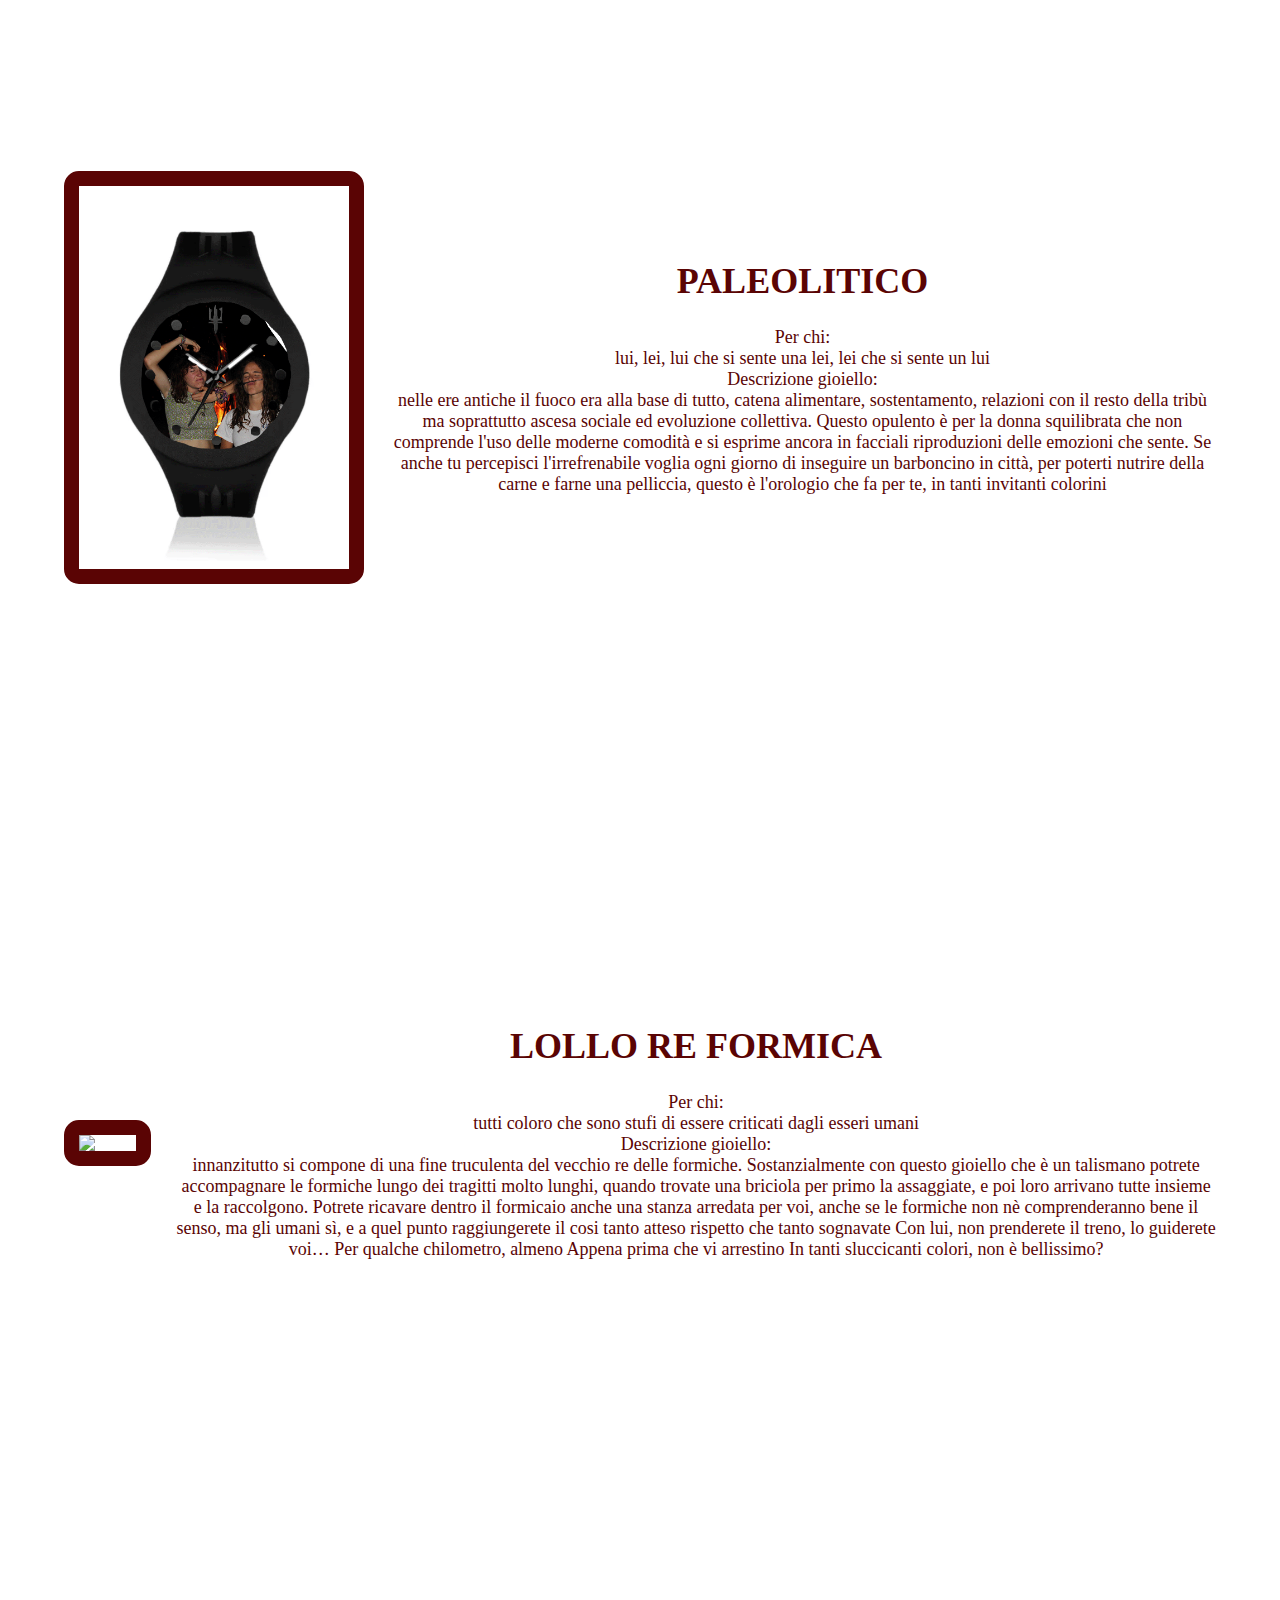
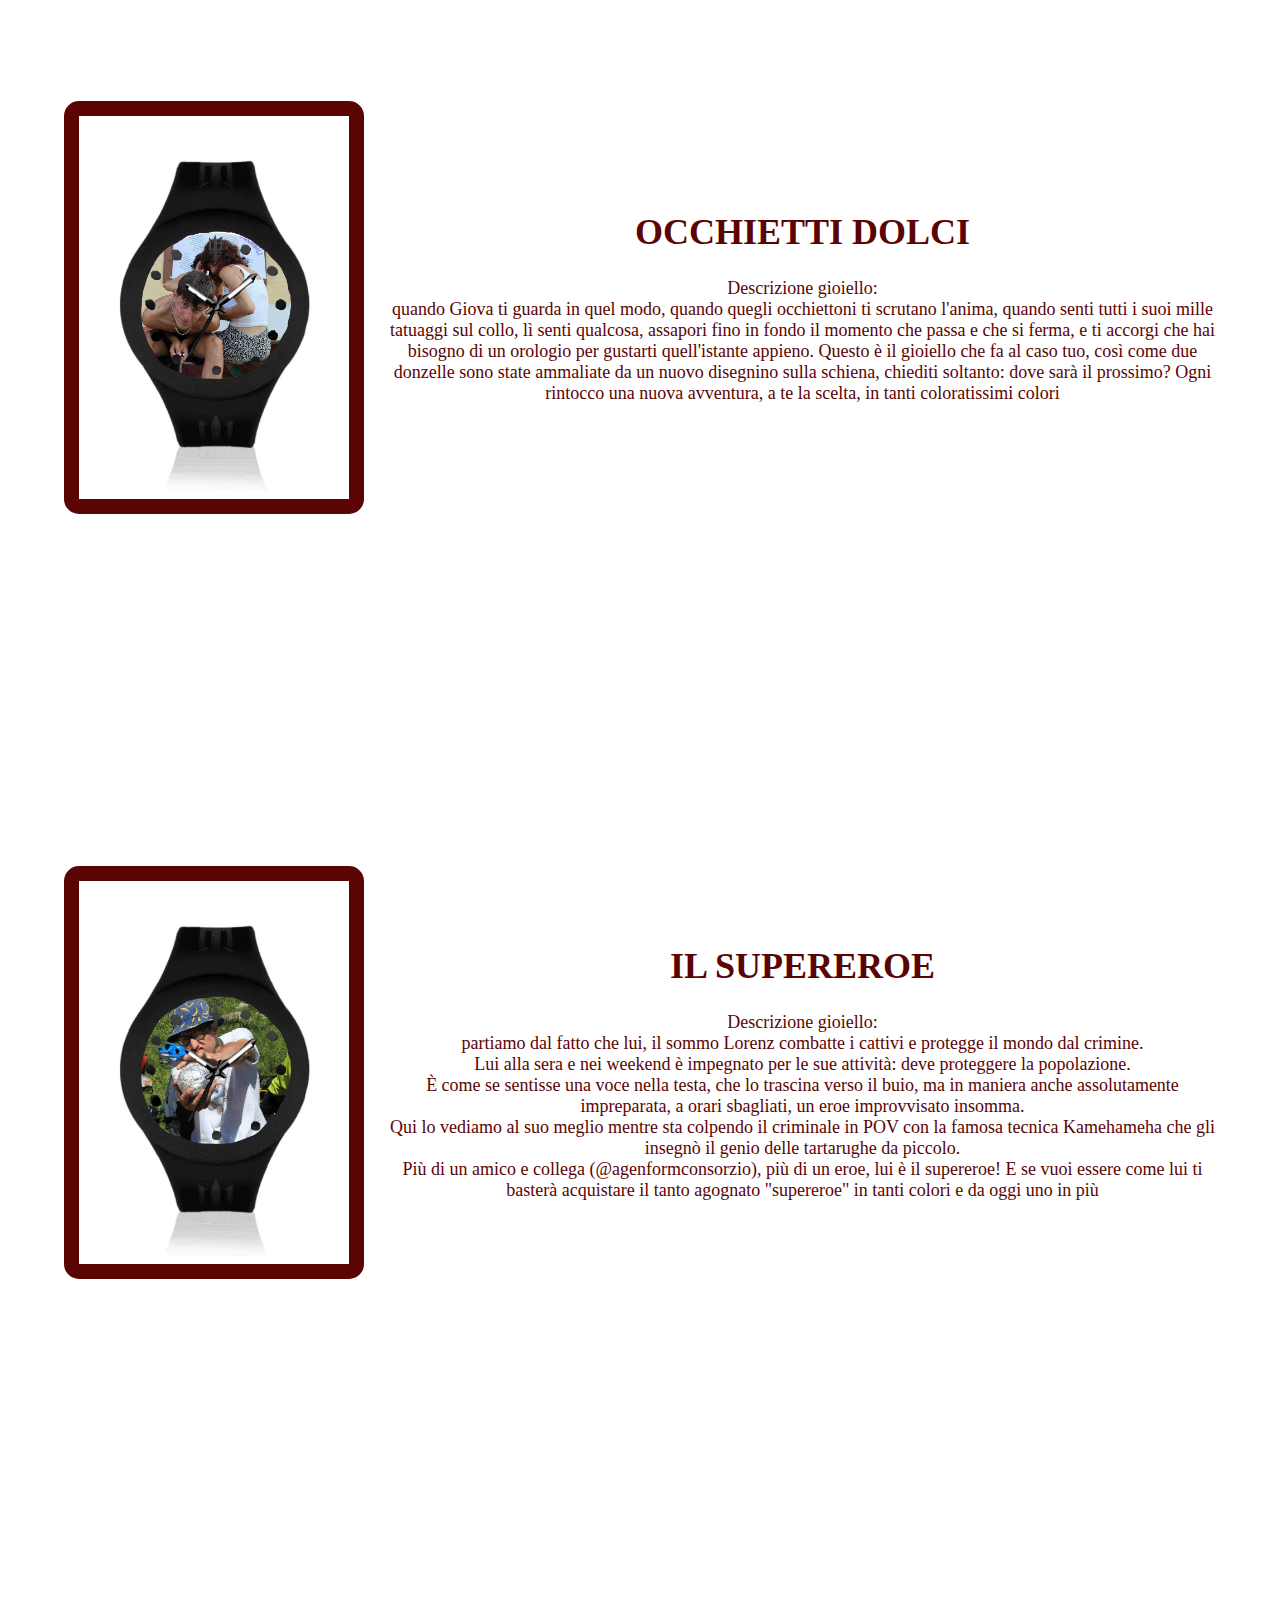
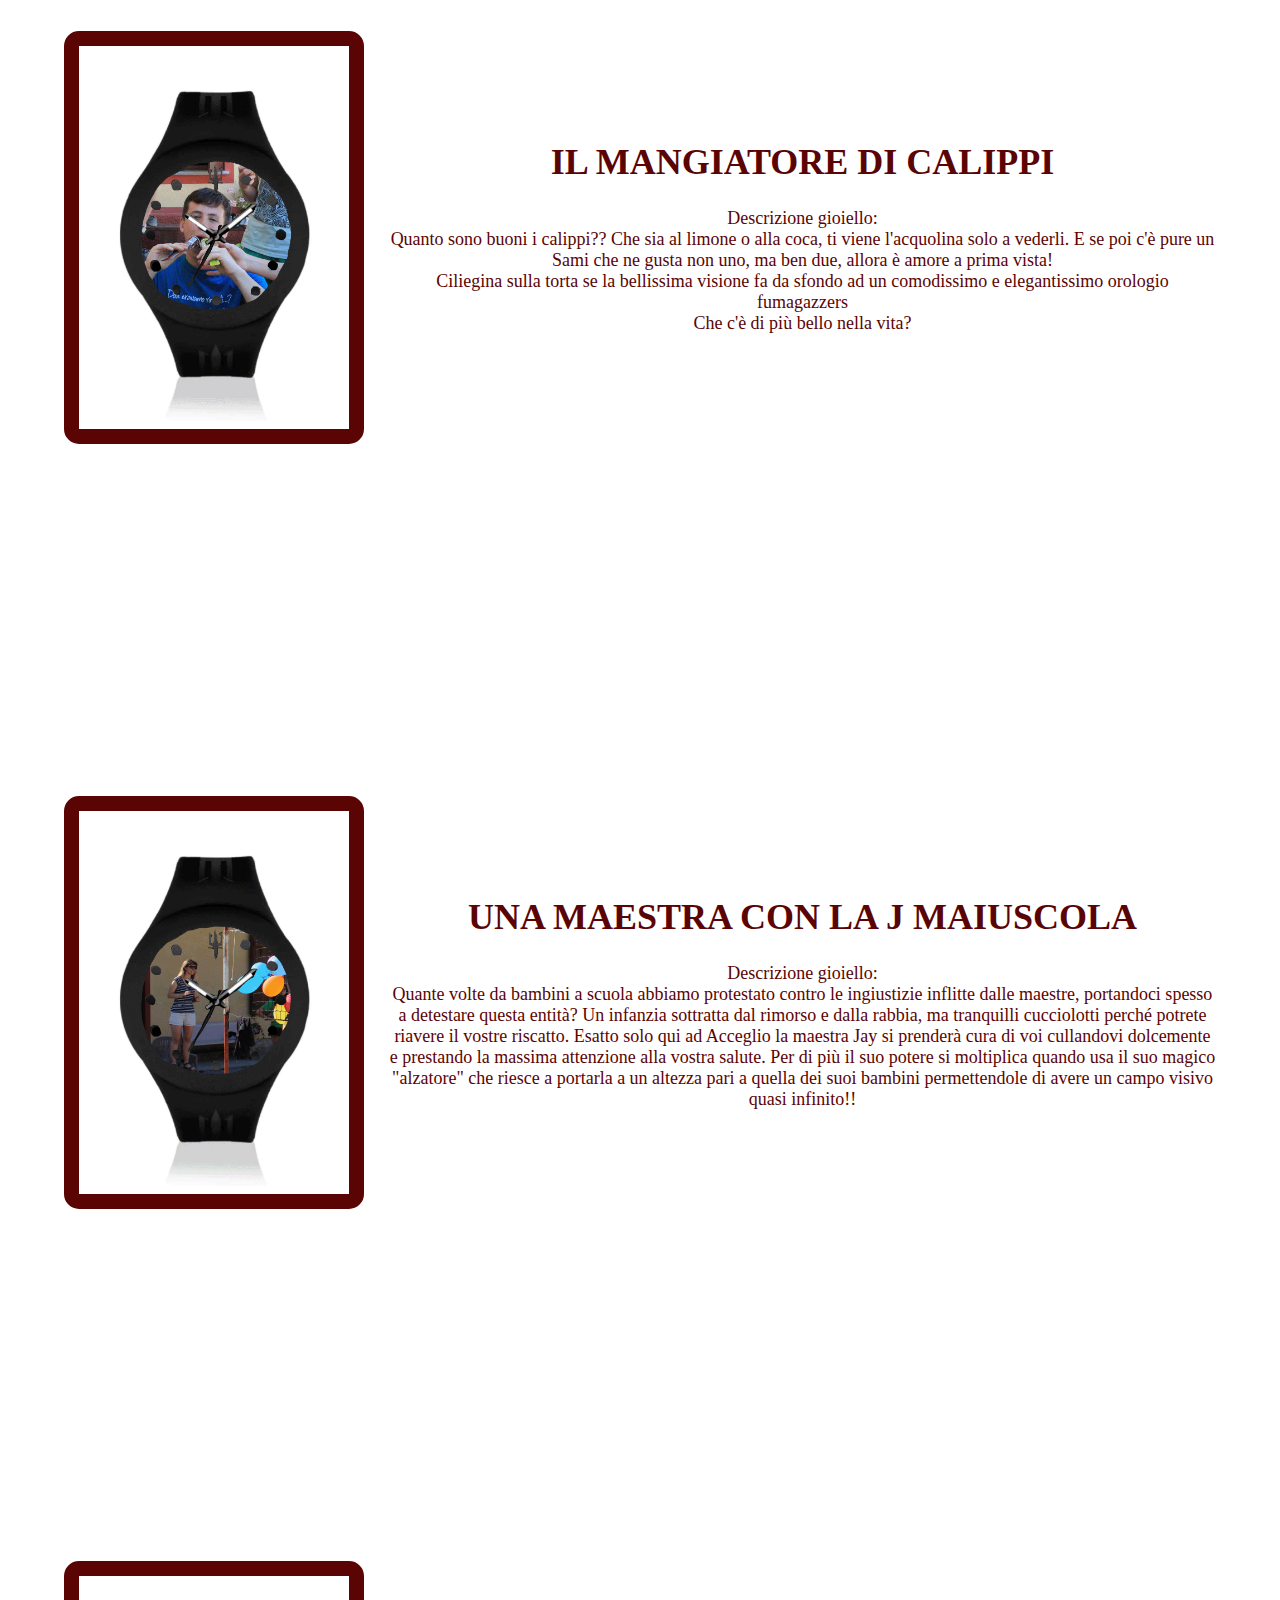
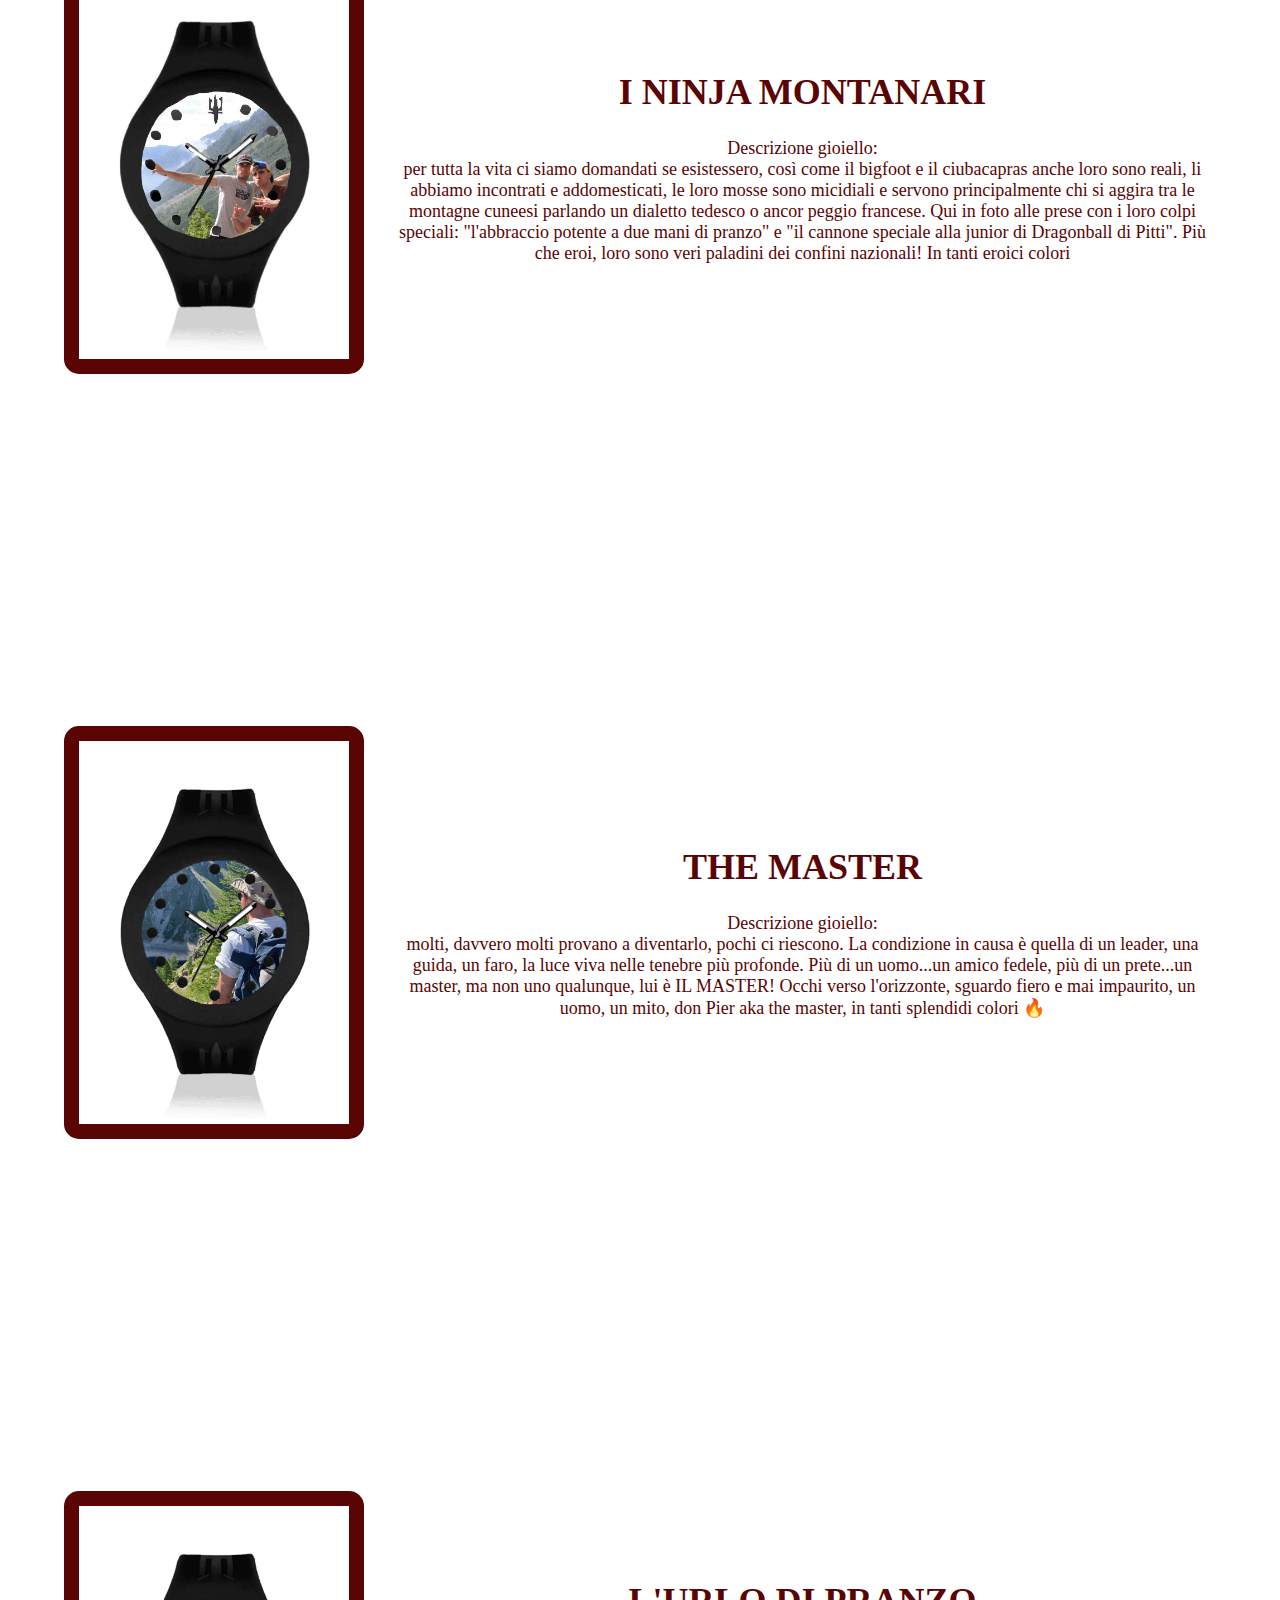
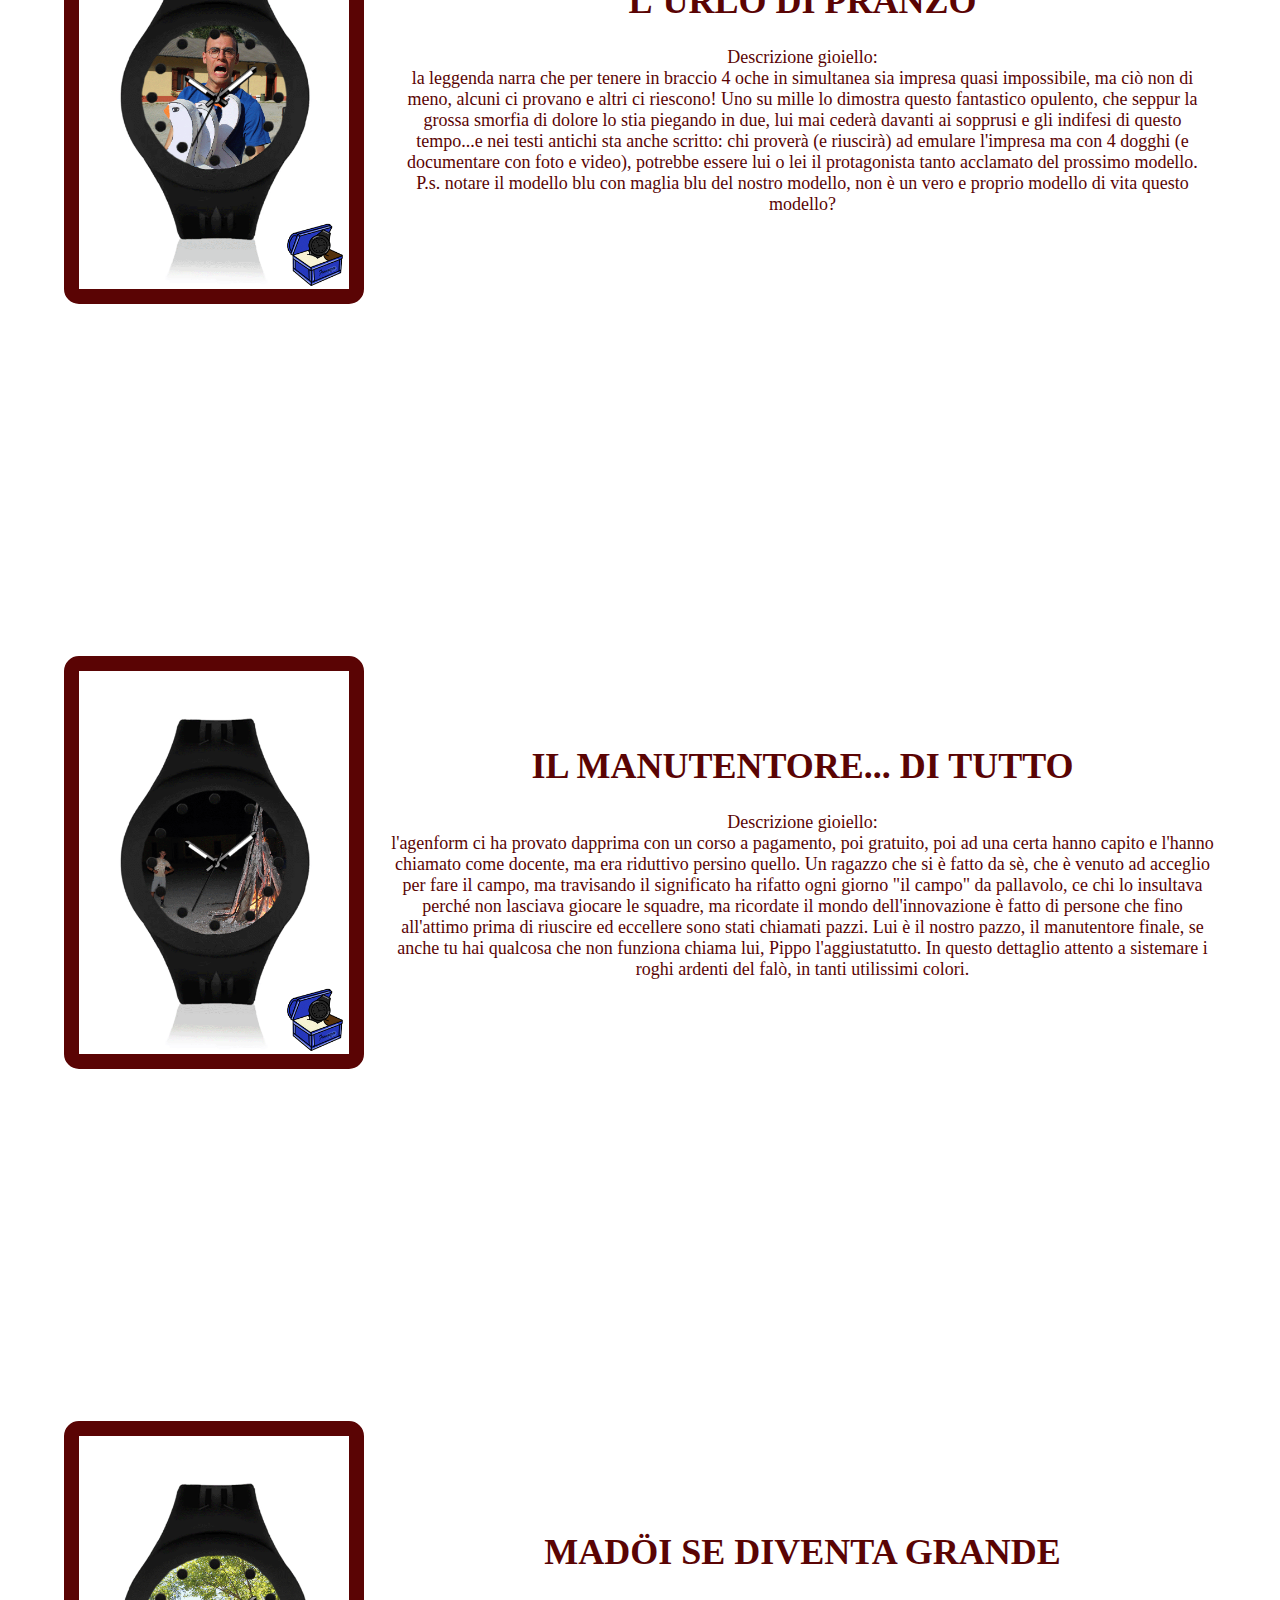
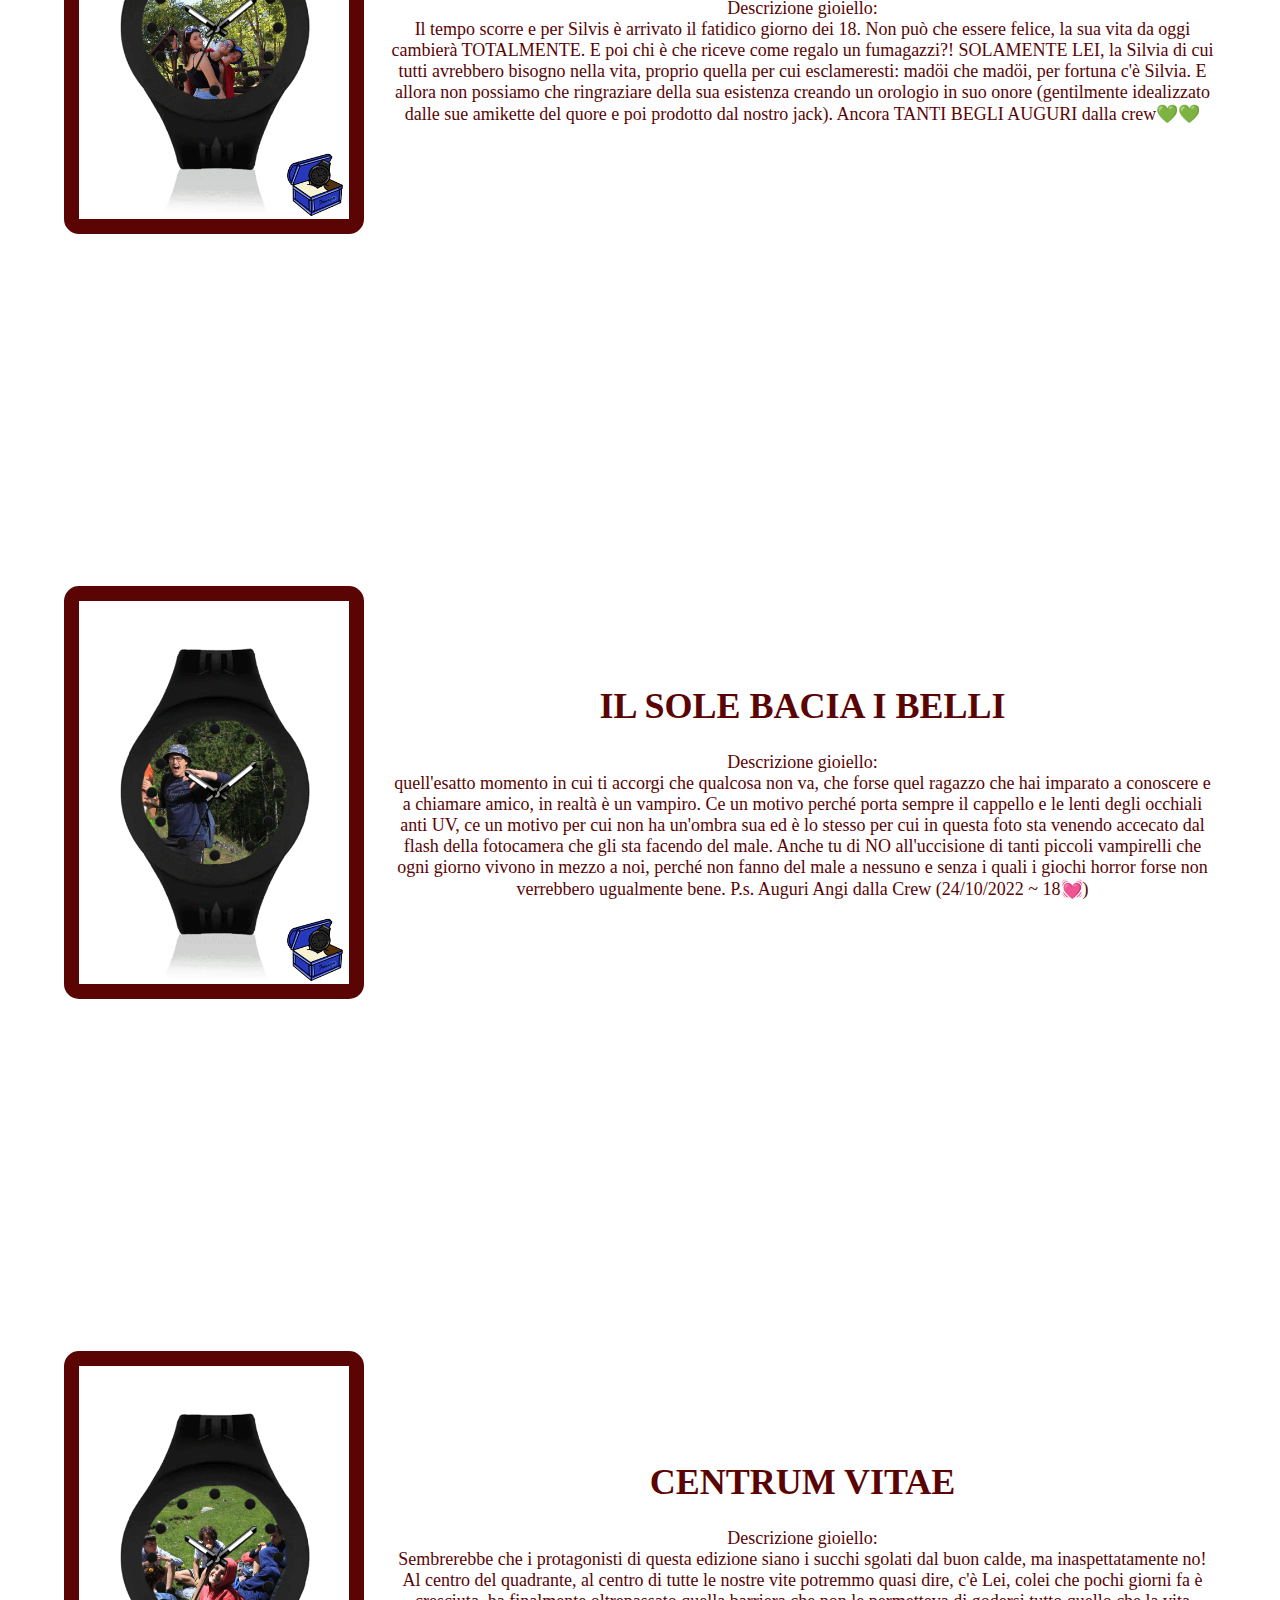
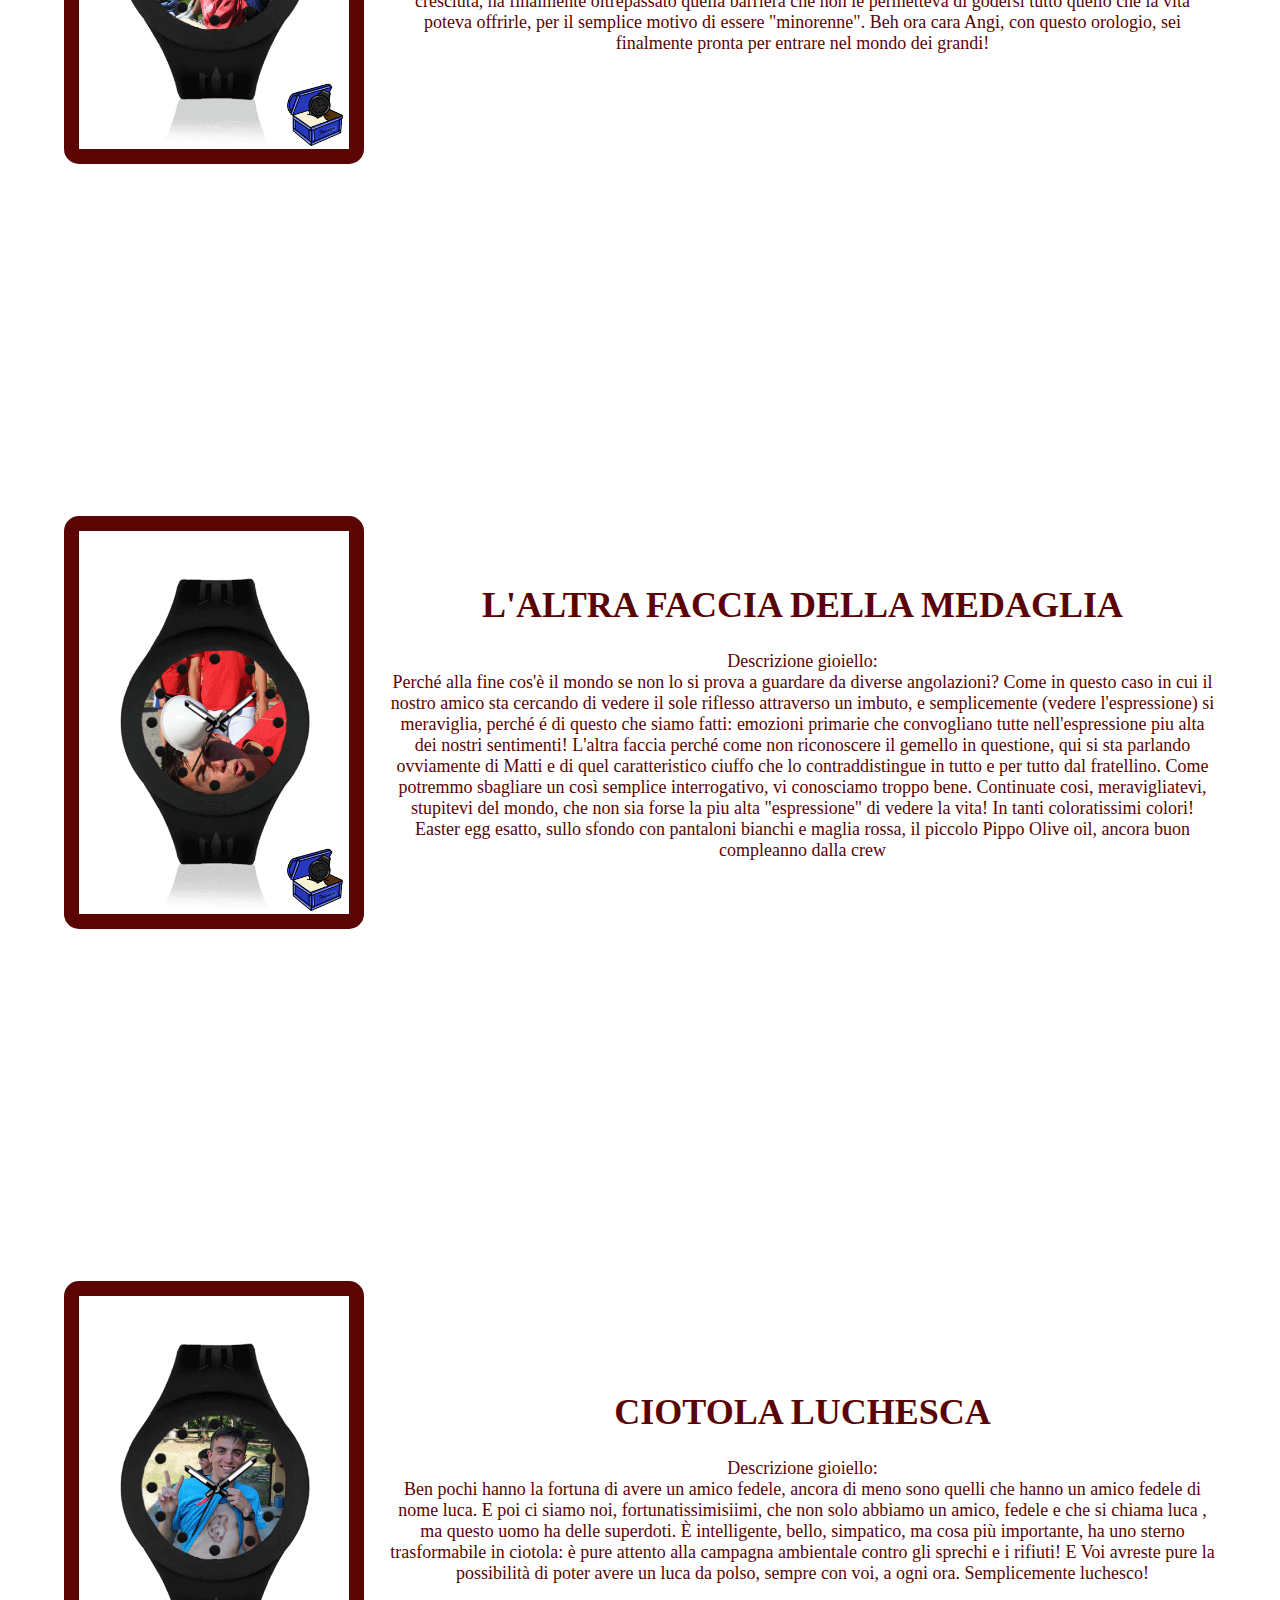
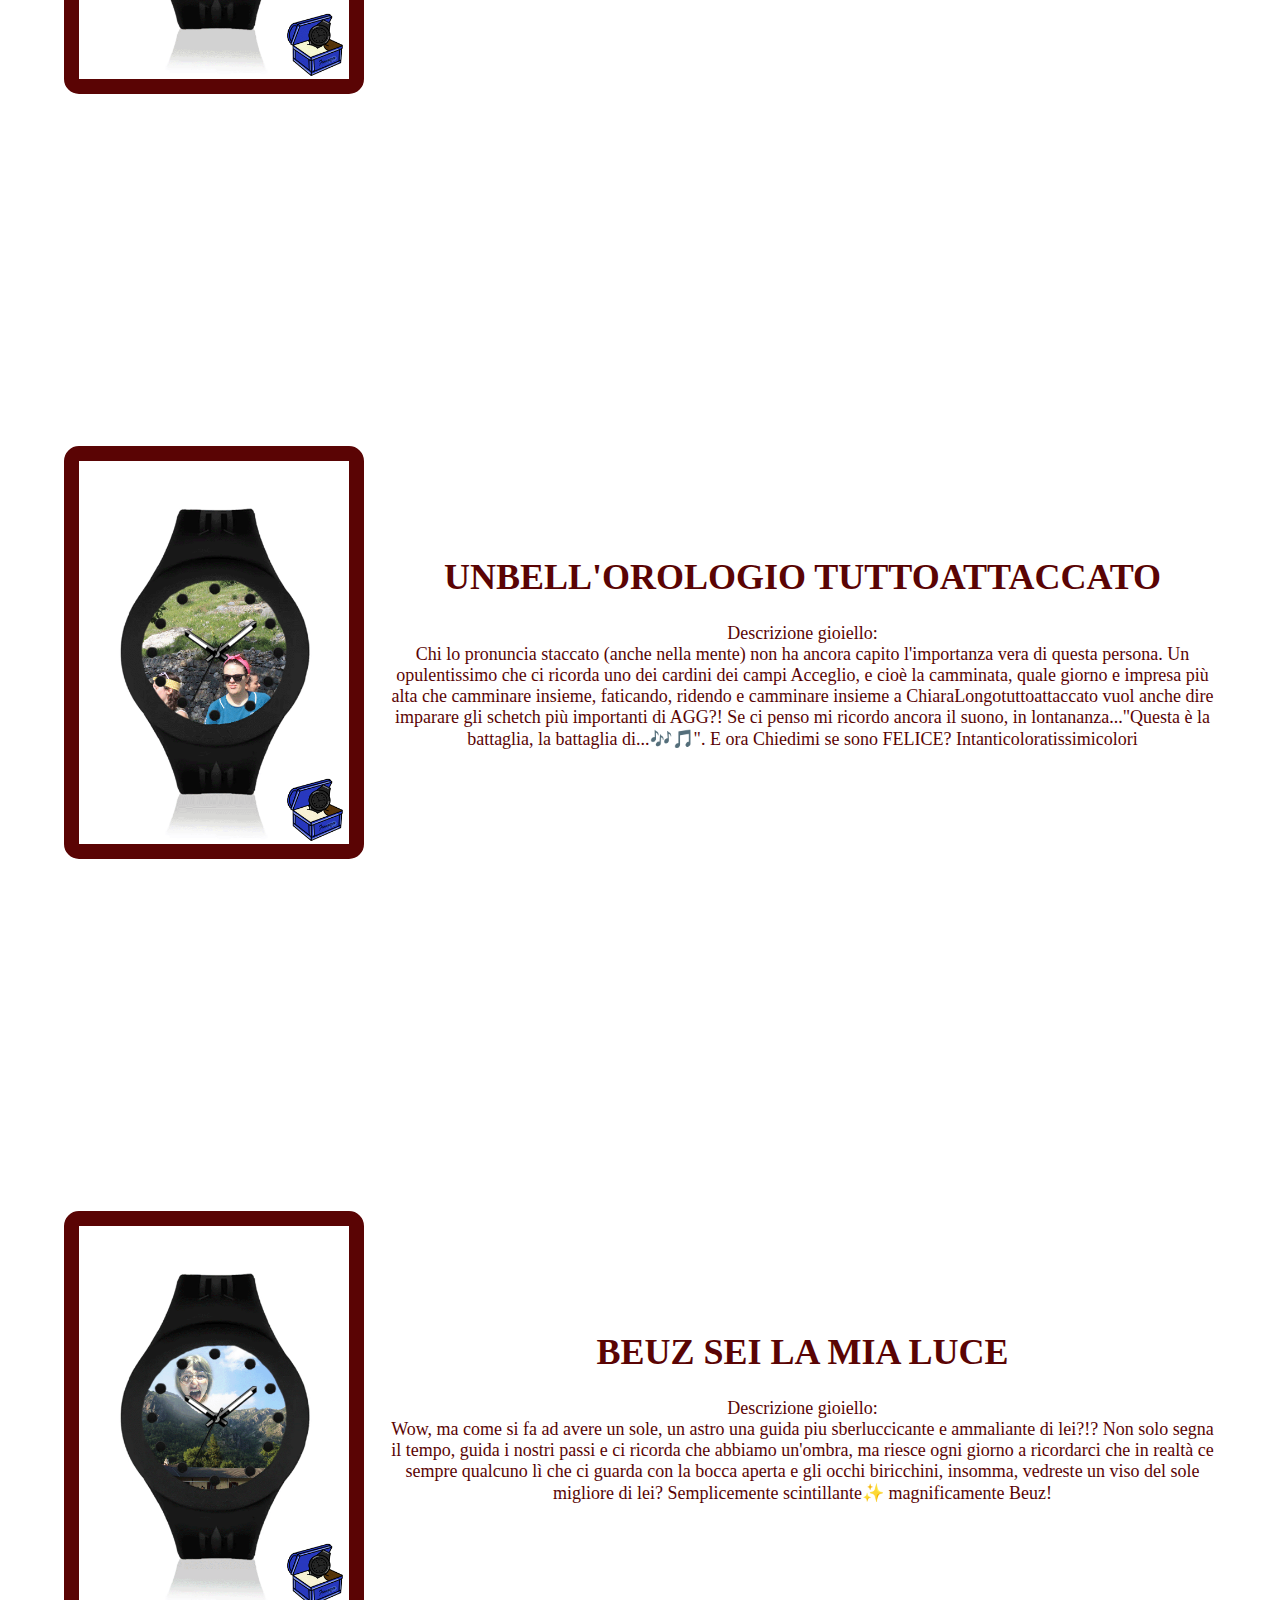
==== commit ba32f13a: "opulento 12.06" ====
--- a/orologi.html
+++ b/orologi.html
@@ -706,19 +706,40 @@
         <div>
             <h1>LE DUE FACCE DELLA MEDAGLIA</h1>
             <p>Descrizione gioiello: <br>
-                Da una parte lo sguardo di chi sa che ora c'è merenda e dall'altra parte chi ha un inciucio con la sguatz e
+                Da una parte lo sguardo di chi sa che ora c'è merenda e dall'altra parte chi ha un inciucio con la
+                sguatz e
                 sa che ci sono (purtroppo) banane e mandarini. <br>
-                La vita é così puoi essere un Edo, entusiasta della vita pur non sapendo cosa ci sarà o ti capiterà a breve
-                e semplicemente esserne felice oppure essere un Cristian, che pur sapendo cosa gli aspetta (ricordiamolo, le
-                banane a merenda ad acceglio non si possono sentire) sa che non gli piacerà (e un po' fa bene, ammettiamolo)
+                La vita é così puoi essere un Edo, entusiasta della vita pur non sapendo cosa ci sarà o ti capiterà a
+                breve
+                e semplicemente esserne felice oppure essere un Cristian, che pur sapendo cosa gli aspetta
+                (ricordiamolo, le
+                banane a merenda ad acceglio non si possono sentire) sa che non gli piacerà (e un po' fa bene,
+                ammettiamolo)
                 e reagisce di conseguenza. <br>
-                Perché no, forse la via corretta sta nel mezzo, come la porta sullo sfondo, tutti la aprono e la sbattono
-                chiudendola, eppure non si lamenta, ed è pronta ogni volta a svolgere il suo prezioso compito: essere lì, e
-                farsi trovare aperta durante le invasioni, fai così anche Tu che stai leggendo, sii come la porta, apriti
+                Perché no, forse la via corretta sta nel mezzo, come la porta sullo sfondo, tutti la aprono e la
+                sbattono
+                chiudendola, eppure non si lamenta, ed è pronta ogni volta a svolgere il suo prezioso compito: essere
+                lì, e
+                farsi trovare aperta durante le invasioni, fai così anche Tu che stai leggendo, sii come la porta,
+                apriti
                 agli altri e non accettare mai banane e mandarini a merenda ad acceglio (opponiamoci fratelli e sorelle
                 animati, facciamo arrivare più nutelline col pane) in tanti edocriissimi coloretti.
             </p>
         </div>
     </div>
+    <div class="opulenti">
+        <img src="./img/amBeaILati.gif">
+        <div>
+            <h1>amBEA i LATI</h1>
+            <p>Descrizione gioiello: <br>
+                Tipica foto segnaletica delle 3 di notte (o di mattina) scattata nel momento del falò in cui non riesci a
+                fare una faccia che non sia piena di stanchezza, breakout psichico e tutto il disagio che sai
+                trasmettere, ma tu sei donna e allora queste emozioni non ti sfiorano minimamente. <br>
+                Riflettiamoci alle volte sul quanto siamo fortunelli ad avere delle donne spendide così ai campi gente, riflettiamoci! <br>
+                In tanti occhiosissimi coloretti! <br>
+                Grazie di questi scatti
+            </p>
+        </div>
+    </div>
     <div id="fine"></div>
 </body>